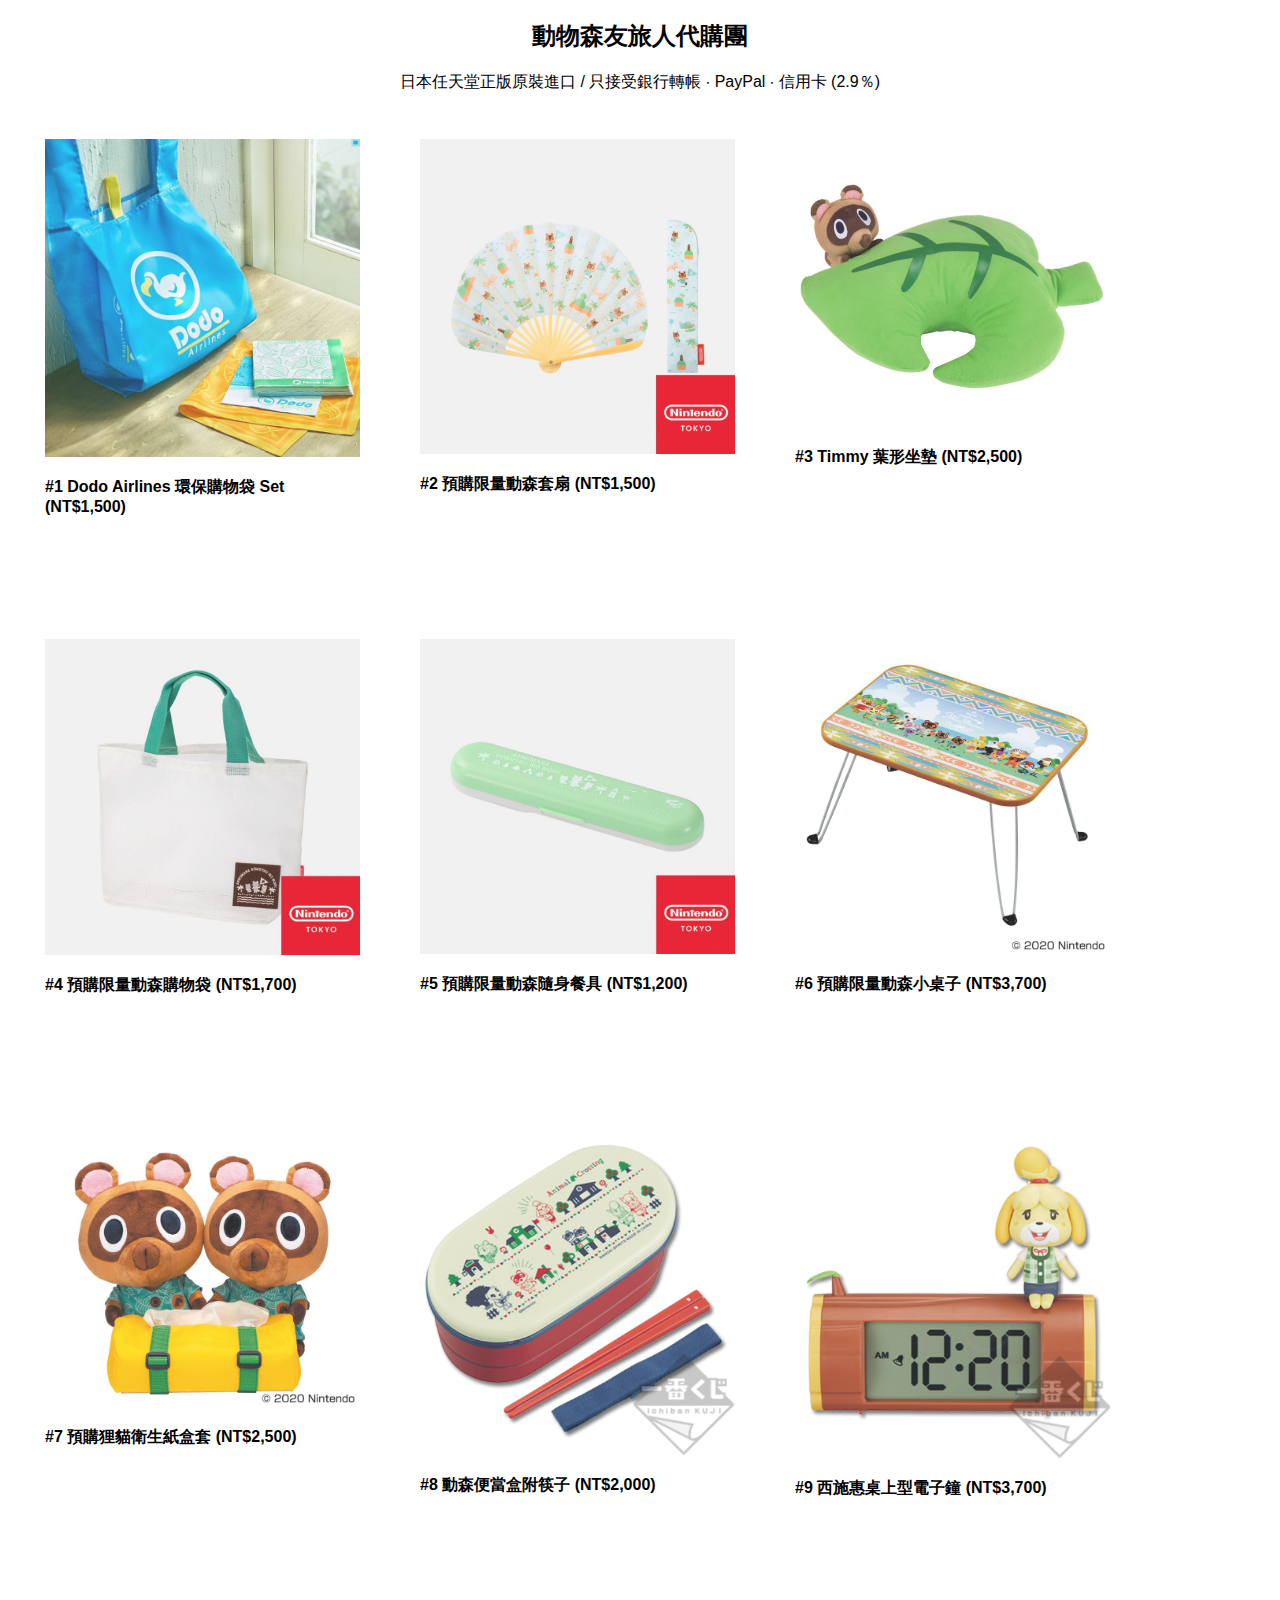
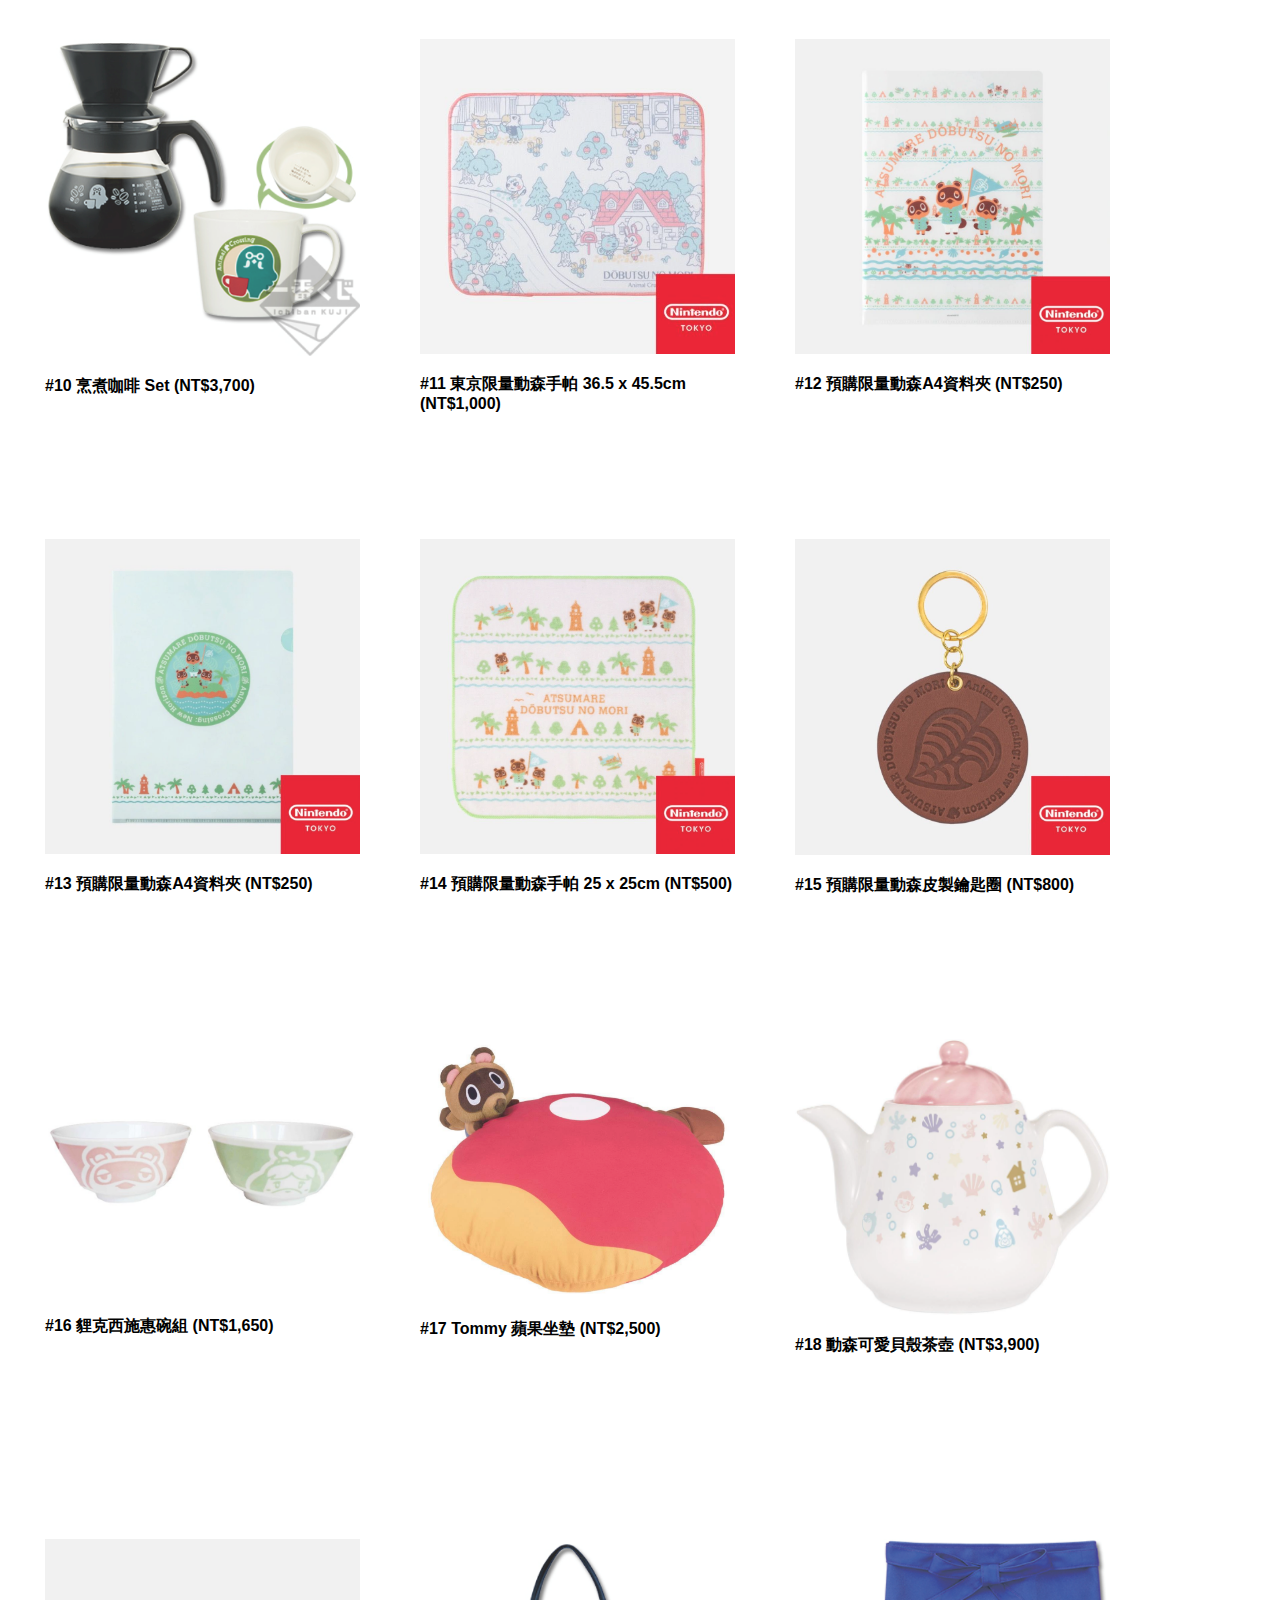
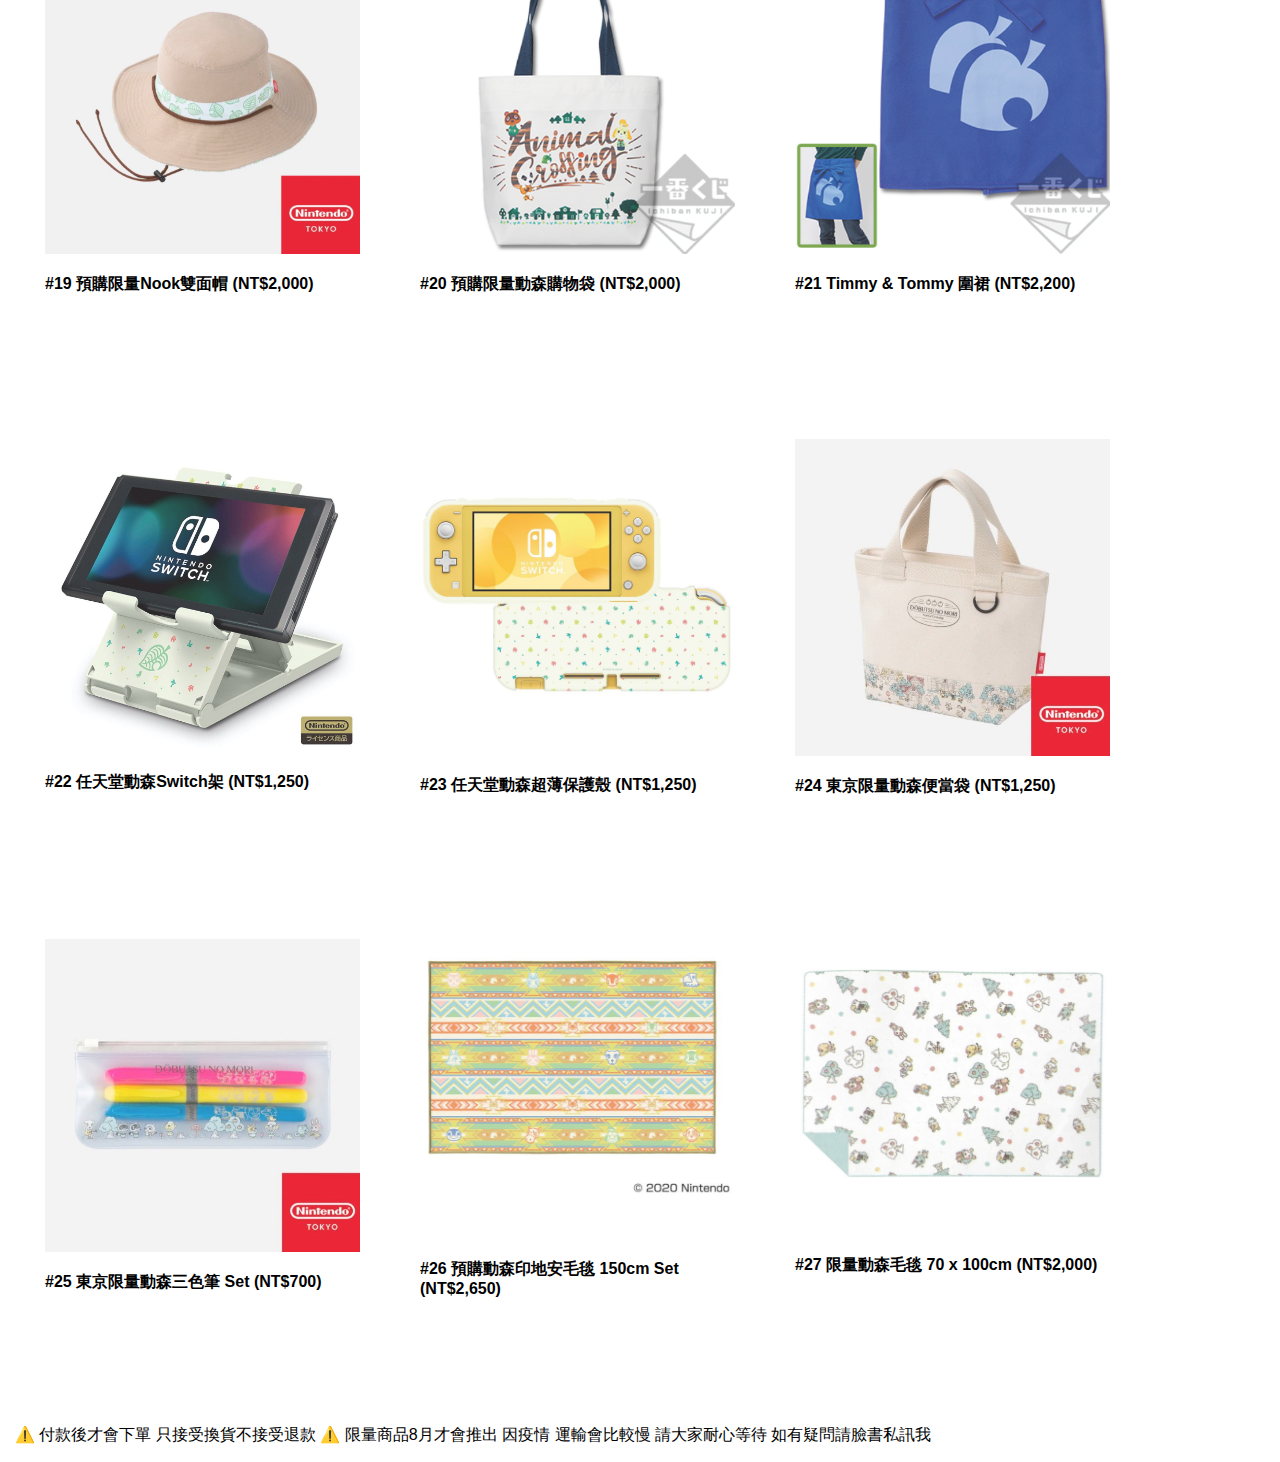
==== index.html @ b7cb6b4a "new updated" ====
<!DOCTYPE html>
<html>
  <head>
    <meta name="viewport" content="width=device-width, initial-scale=1" />
    <style>
      * {
        box-sizing: border-box;
      }

      body {
        margin: 15px;
        font-family: Arial;
      }

      /* The grid: Four equal columns that floats next to each other */
      .column {
        float: left;
        width: 30%;
        height: 500px;
        padding: 30px;
      }

      /* Style the images inside the grid */
      .column img {
        opacity: 0.85;
        cursor: pointer;
      }

      .column img:hover {
        opacity: 1;
      }

      /* Clear floats after the columns */
      .row:after {
        content: "";
        display: table;
        clear: both;
      }

      /* The expanding image container */
      .container {
        position: relative;
        display: none;
      }

      /* Expanding image text */
      #imgtext {
        position: absolute;
        bottom: 15px;
        left: 15px;
        color: black;
        font-size: 20px;
      }

      /* Closable button inside the expanded image */
      .closebtn {
        position: absolute;
        top: 10px;
        right: 15px;
        color: black;
        font-size: 35px;
        cursor: pointer;
      }
    </style>

    <style>
      a:link {
        color: black;
        background-color: transparent;
        text-decoration: none;
      }

      a:visited {
        color: black;
        background-color: transparent;
        text-decoration: none;
      }

      a:hover {
        color: blue;
        background-color: transparent;
        text-decoration: underline;
      }

      @media only screen and (max-width: 400px) {
        .column {
          width: 100%;
          padding: 10px;
        }
      }
    </style>
  </head>
  <body>
    <div style="text-align:center">
      <a href="https://www.facebook.com/groups/3059273590806738"
        ><h2>動物森友旅人代購團</h2></a
      >
      <p>日本任天堂正版原裝進口 / 只接受銀行轉帳 ∙ PayPal ∙ 信用卡 (2.9％)</p>
    </div>

    <!-- The four columns -->
    <div class="row">
      <div class="column">
        <img
          src="./images/1-1.jpg"
          alt="tote bag"
          style="width:100%"
          onclick="myFunction(this);"
        />
        <a href="1.html"
          ><p><b>#1 Dodo Airlines 環保購物袋 Set (NT$1,500)</b></p></a
        >
      </div>
      <div class="column">
        <img
          src="./images/2.jpg"
          alt="fan"
          style="width:100%"
          onclick="myFunction(this);"
        />
        <p><b>#2 預購限量動森套扇 (NT$1,500)</b></p>
      </div>

      <div class="column">
        <img
          src="./images/3.jpg"
          alt="cushion"
          style="width:100%"
          onclick="myFunction(this);"
        />
        <p><b>#3 Timmy 葉形坐墊 (NT$2,500)</b></p>
      </div>

      <div class="column">
        <img
          src="./images/4.jpg"
          alt="tote bag"
          style="width:100%"
          onclick="myFunction(this);"
        />
        <p><b>#4 預購限量動森購物袋 (NT$1,700)</b></p>
      </div>
      <div class="column">
        <img
          src="./images/5-1.jpg"
          alt="Spoon and Fork Set"
          style="width:100%"
          onclick="myFunction(this);"
        />
        <a href="2.html">
          <p><b>#5 預購限量動森隨身餐具 (NT$1,200)</b></p></a
        >
      </div>
      <div class="column">
        <img
          src="./images/6.jpg"
          alt="table"
          style="width:100%"
          onclick="myFunction(this);"
        />
        <p><b>#6 預購限量動森小桌子 (NT$3,700)</b></p>
      </div>
      <div class="column">
        <img
          src="./images/7.jpg"
          alt="Tissue Case"
          style="width:100%"
          onclick="myFunction(this);"
        />
        <p><b>#7 預購狸貓衛生紙盒套 (NT$2,500)</b></p>
      </div>
      <div class="column">
        <img
          src="./images/8.jpg"
          alt="bento box"
          style="width:100%"
          onclick="myFunction(this);"
        />
        <p><b>#8 動森便當盒附筷子 (NT$2,000)</b></p>
      </div>
      <div class="column">
        <img
          src="./images/9.jpg"
          alt="clock"
          style="width:100%"
          onclick="myFunction(this);"
        />
        <p><b>#9 西施惠桌上型電子鐘 (NT$3,700)</b></p>
      </div>
      <div class="column">
        <img
          src="./images/10.jpg"
          alt="coffee"
          style="width:100%"
          onclick="myFunction(this);"
        />
        <p><b>#10 烹煮咖啡 Set (NT$3,700)</b></p>
      </div>
      <div class="column">
        <img
          src="./images/11.jpg"
          alt="handkerchief"
          style="width:100%"
          onclick="myFunction(this);"
        />
        <p><b>#11 東京限量動森手帕 36.5 x 45.5cm (NT$1,000)</b></p>
      </div>
      <div class="column">
        <img
          src="./images/12.jpg"
          alt="file"
          style="width:100%"
          onclick="myFunction(this);"
        />
        <p><b>#12 預購限量動森A4資料夾 (NT$250)</b></p>
      </div>
      <div class="column">
        <img
          src="./images/13.jpg"
          alt="file"
          style="width:100%"
          onclick="myFunction(this);"
        />
        <p><b>#13 預購限量動森A4資料夾 (NT$250)</b></p>
      </div>
      <div class="column">
        <img
          src="./images/14.jpg"
          alt="handkerchief"
          style="width:100%"
          onclick="myFunction(this);"
        />
        <p><b>#14 預購限量動森手帕 25 x 25cm (NT$500)</b></p>
      </div>
      <div class="column">
        <img
          src="./images/15.jpg"
          alt="keychain"
          style="width:100%"
          onclick="myFunction(this);"
        />
        <p><b>#15 預購限量動森皮製鑰匙圈 (NT$800)</b></p>
      </div>

      <div class="column">
        <img
          src="./images/16.jpg"
          alt="bowls"
          style="width:100%"
          onclick="myFunction(this);"
        />
        <p><b>#16 貍克西施惠碗組 (NT$1,650)</b></p>
      </div>
      <div class="column">
        <img
          src="./images/17.jpg"
          alt="cushion"
          style="width:100%"
          onclick="myFunction(this);"
        />
        <p><b>#17 Tommy 蘋果坐墊 (NT$2,500)</b></p>
      </div>
      <div class="column">
        <img
          src="./images/18.jpg"
          alt="teapot"
          style="width:100%"
          onclick="myFunction(this);"
        />
        <p><b>#18 動森可愛貝殼茶壺 (NT$3,900)</b></p>
      </div>
      <div class="column">
        <img
          src="./images/19-1.jpg"
          alt="hat"
          style="width:100%"
          onclick="myFunction(this);"
        />
        <a href="3.html"
          ><p><b>#19 預購限量Nook雙面帽 (NT$2,000)</b></p></a
        >
      </div>
      <div class="column">
        <img
          src="./images/20.jpg"
          alt="tote bag"
          style="width:100%"
          onclick="myFunction(this);"
        />
        <p><b>#20 預購限量動森購物袋 (NT$2,000)</b></p>
      </div>
      <div class="column">
        <img
          src="./images/21.jpg"
          alt="Apron"
          style="width:100%"
          onclick="myFunction(this);"
        />
        <p><b>#21 Timmy & Tommy 圍裙 (NT$2,200)</b></p>
      </div>
      <div class="column">
        <img
          src="./images/22.jpg"
          alt="Switch Stand"
          style="width:100%"
          onclick="myFunction(this);"
        />
        <p><b>#22 任天堂動森Switch架 (NT$1,250)</b></p>
      </div>
      <div class="column">
        <img
          src="./images/23.jpg"
          alt="Switch Stand"
          style="width:100%"
          onclick="myFunction(this);"
        />
        <p><b>#23 任天堂動森超薄保護殼 (NT$1,250)</b></p>
      </div>
      <div class="column">
        <img
          src="./images/24.jpg"
          alt="tote bag"
          style="width:100%"
          onclick="myFunction(this);"
        />
        <p><b>#24 東京限量動森便當袋 (NT$1,250)</b></p>
      </div>
      <div class="column">
        <img
          src="./images/25.jpg"
          alt="marker"
          style="width:100%"
          onclick="myFunction(this);"
        />
        <p><b>#25 東京限量動森三色筆 Set (NT$700)</b></p>
      </div>
      <div class="column">
        <img
          src="./images/26.jpg"
          alt="blanket"
          style="width:100%"
          onclick="myFunction(this);"
        />
        <p><b>#26 預購動森印地安毛毯 150cm Set (NT$2,650)</b></p>
      </div>
      <div class="column">
        <img
          src="./images/27.jpg"
          alt="blanket"
          style="width:100%"
          onclick="myFunction(this);"
        />
        <p><b>#27 限量動森毛毯 70 x 100cm (NT$2,000)</b></p>
      </div>
    </div>
    <p>
      ⚠️ 付款後才會下單 只接受換貨不接受退款 ⚠️ 限量商品8月才會推出 因疫情
      運輸會比較慢 請大家耐心等待 如有疑問請臉書私訊我
    </p>

    <div class="container">
      <span onclick="this.parentElement.style.display='none'" class="closebtn"
        >&times;</span
      >
      <img id="expandedImg" style="width:100%" />
      <div id="imgtext"></div>
    </div>

    <script>
      function myFunction(imgs) {
        var expandImg = document.getElementById("expandedImg");
        var imgText = document.getElementById("imgtext");
        expandImg.src = imgs.src;
        imgText.innerHTML = imgs.alt;
        expandImg.parentElement.style.display = "block";
      }
    </script>
  </body>
</html>
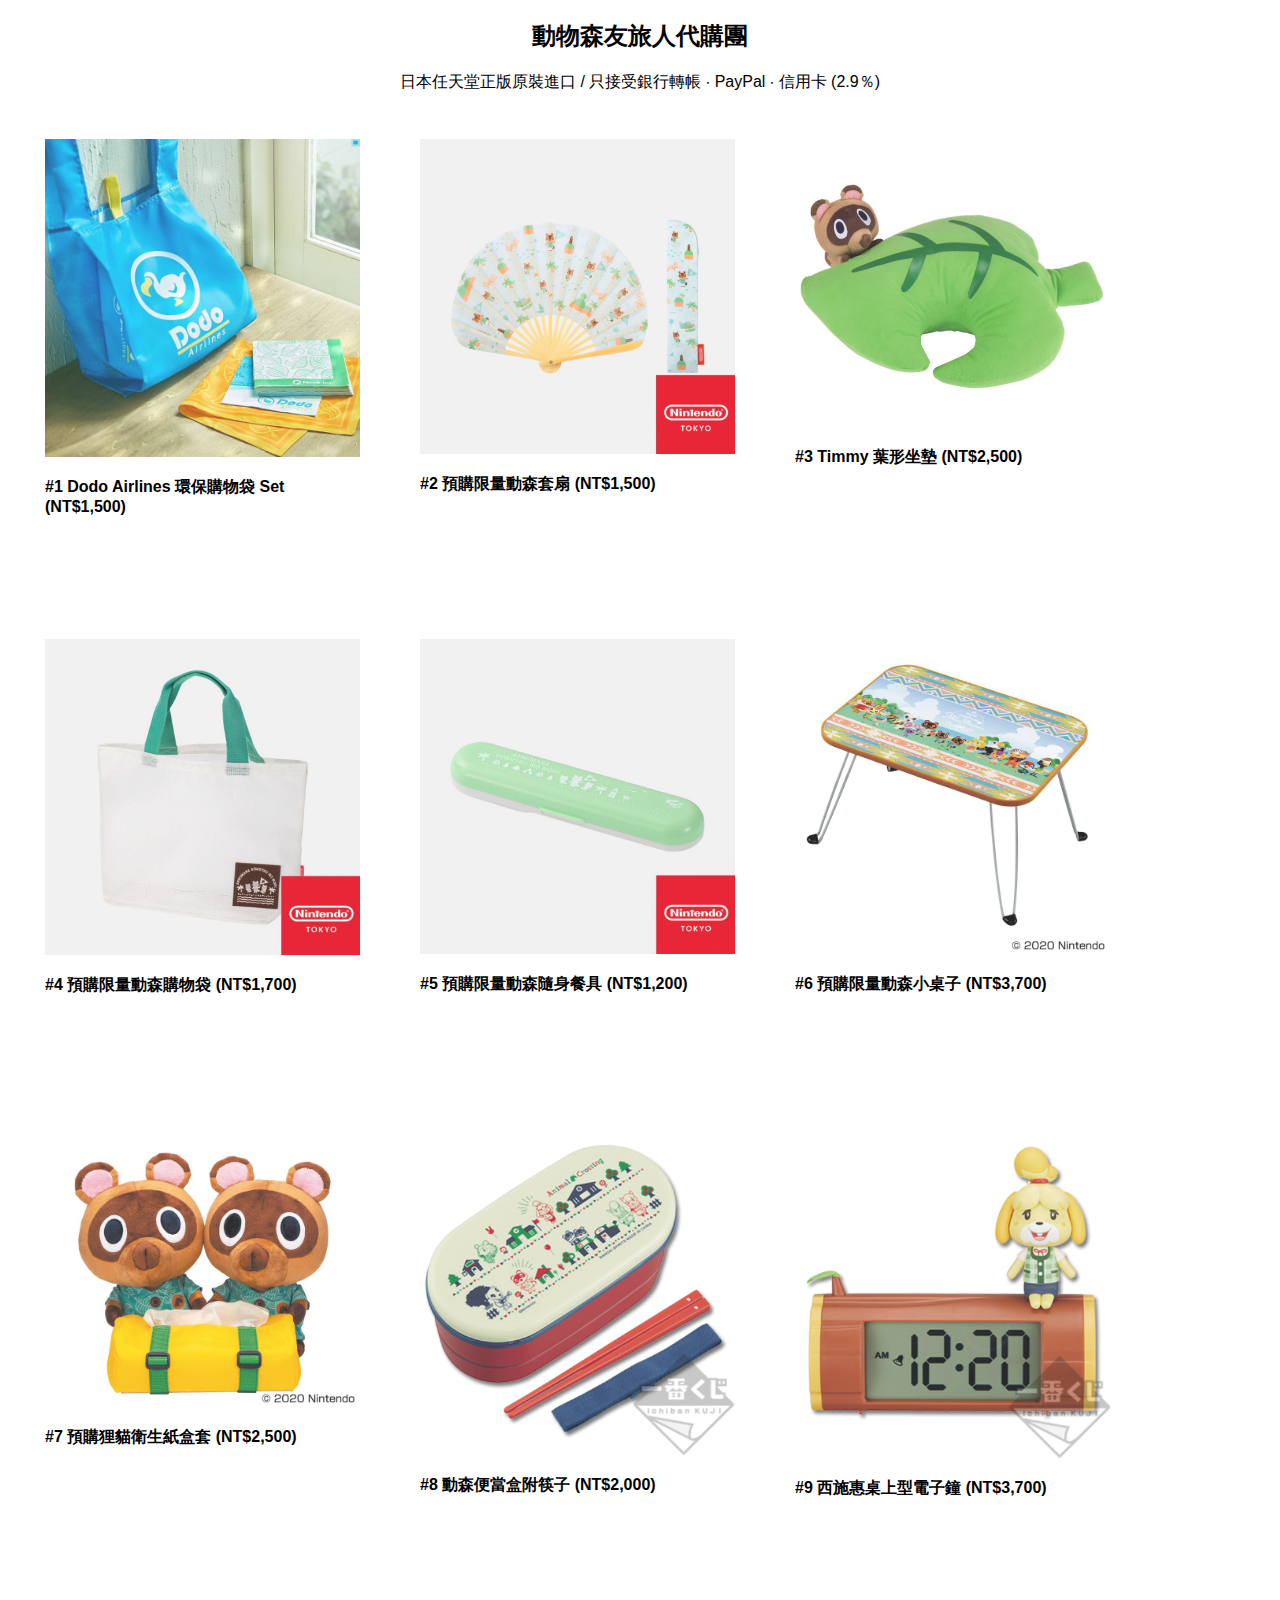
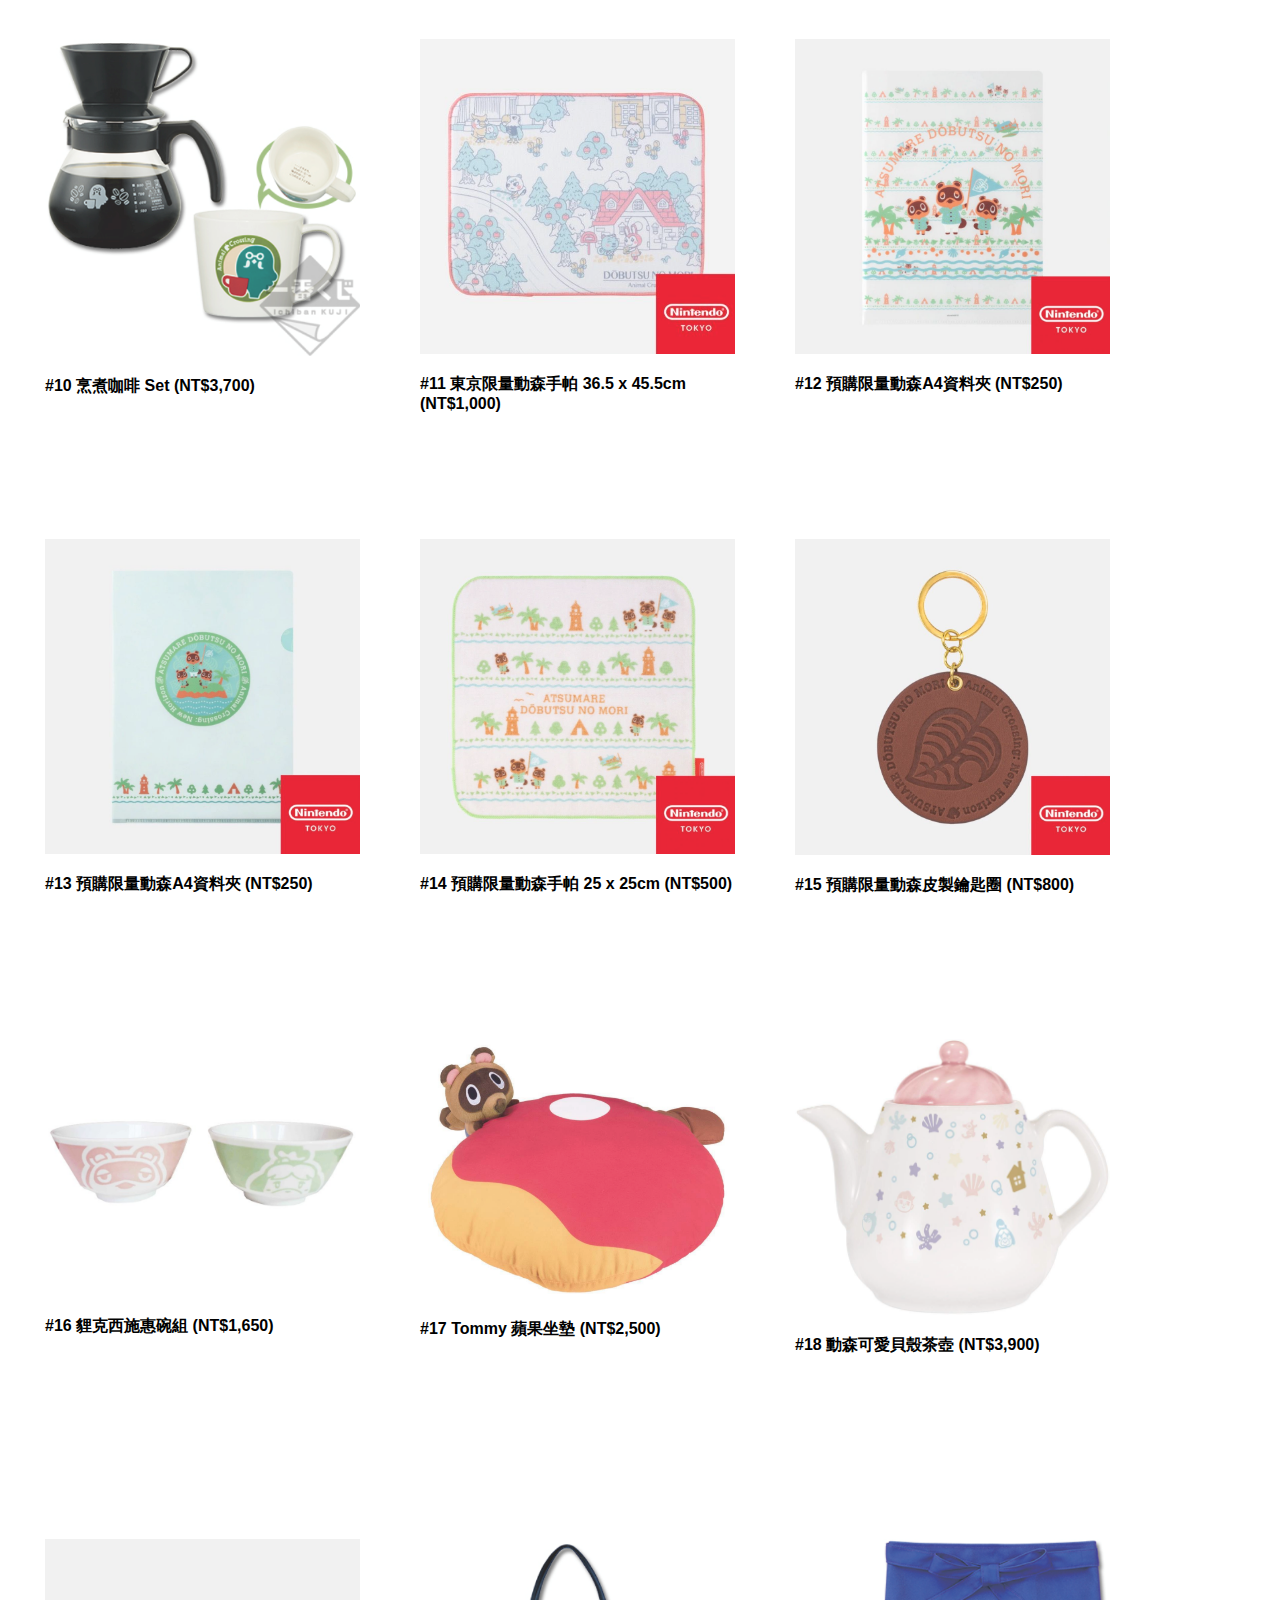
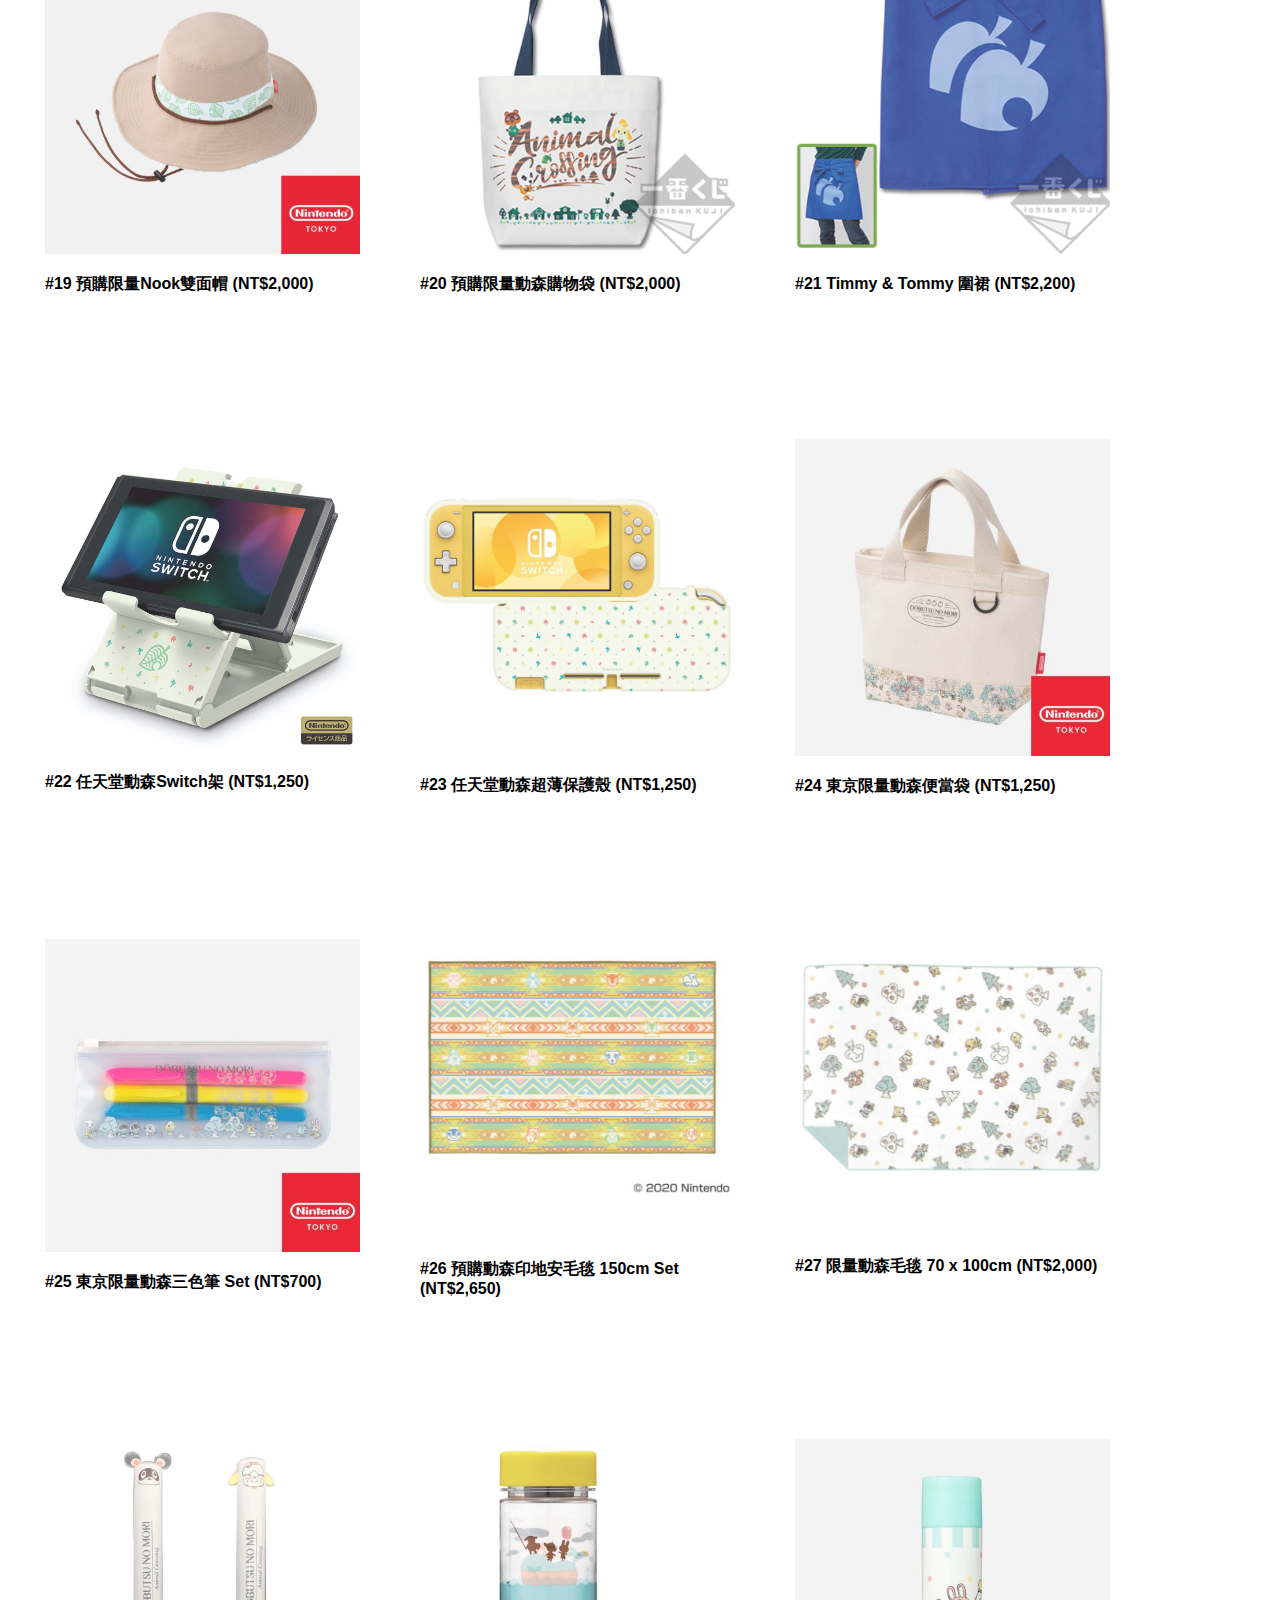
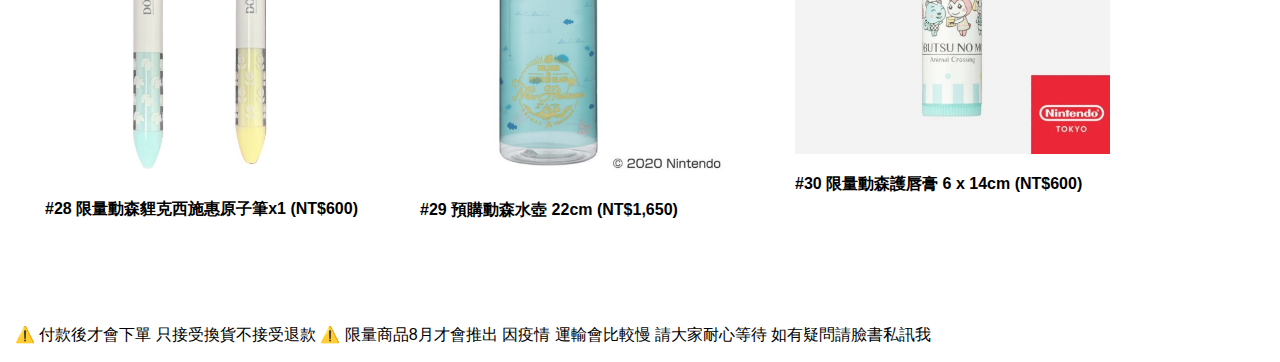
==== commit 432c03ce: "new updated" ====
--- a/index.html
+++ b/index.html
@@ -352,6 +352,33 @@
         />
         <p><b>#27 限量動森毛毯 70 x 100cm (NT$2,000)</b></p>
       </div>
+      <div class="column">
+        <img
+          src="./images/28.jpg"
+          alt="pen"
+          style="width:100%"
+          onclick="myFunction(this);"
+        />
+        <p><b>#28 限量動森貍克西施惠原子筆x1 (NT$600)</b></p>
+      </div>
+      <div class="column">
+        <img
+          src="./images/29.jpg"
+          alt="bottle"
+          style="width:100%"
+          onclick="myFunction(this);"
+        />
+        <p><b>#29 預購動森水壺 22cm (NT$1,650)</b></p>
+      </div>
+      <div class="column">
+        <img
+          src="./images/30.jpg"
+          alt="lip balm"
+          style="width:100%"
+          onclick="myFunction(this);"
+        />
+        <p><b>#30 限量動森護唇膏 6 x 14cm (NT$600)</b></p>
+      </div>
     </div>
     <p>
       ⚠️ 付款後才會下單 只接受換貨不接受退款 ⚠️ 限量商品8月才會推出 因疫情
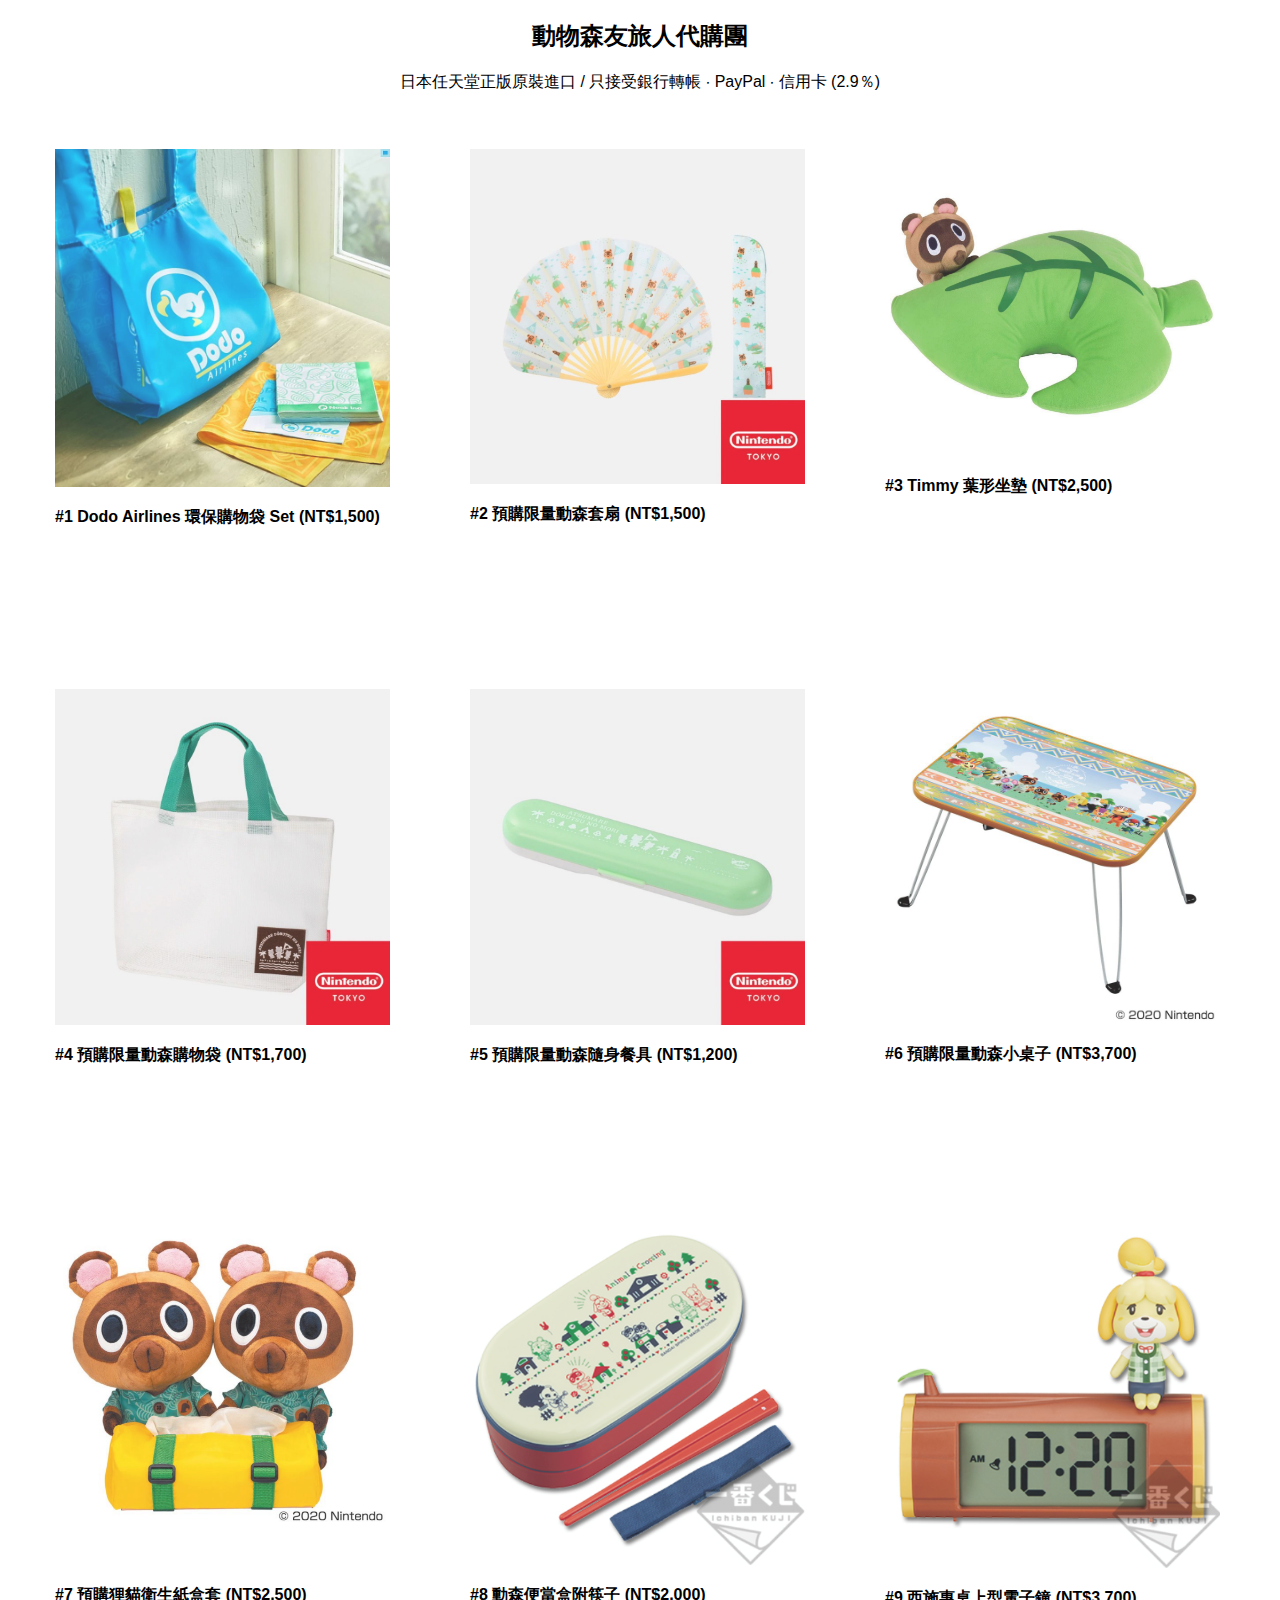
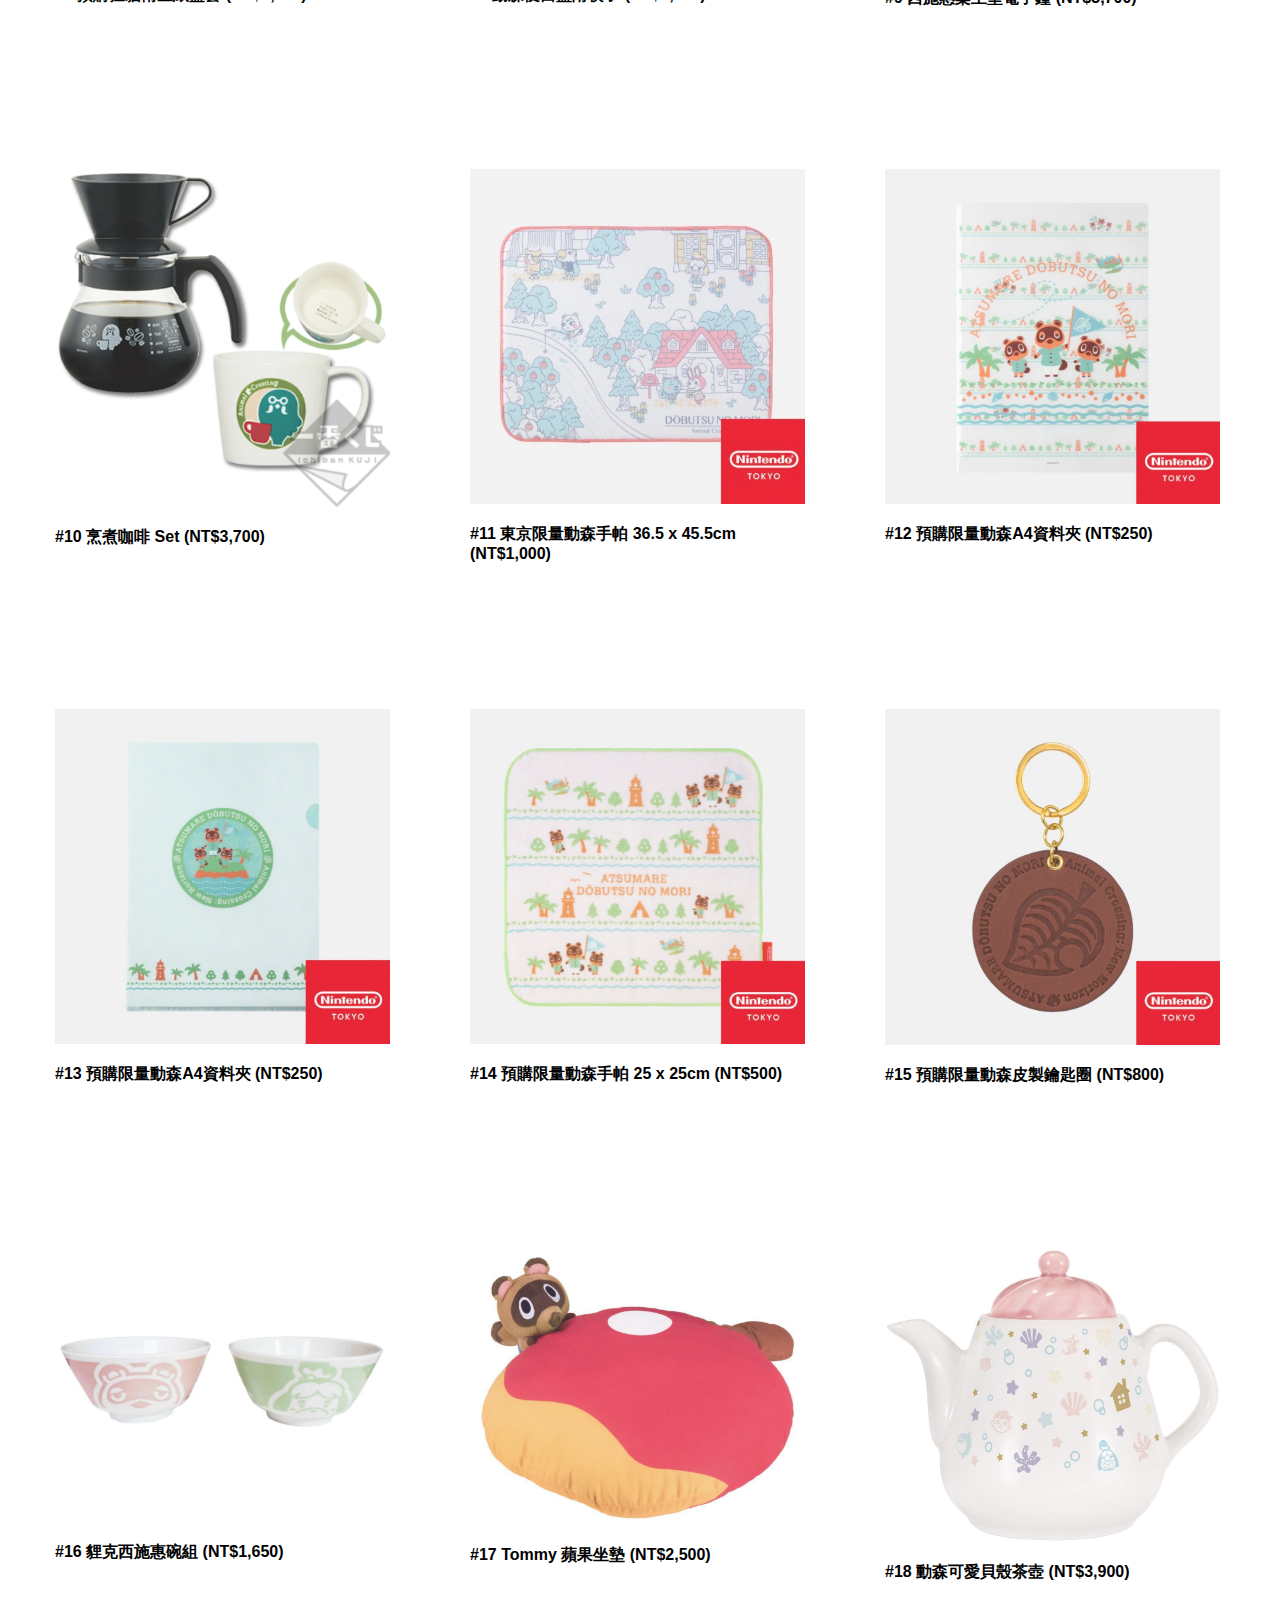
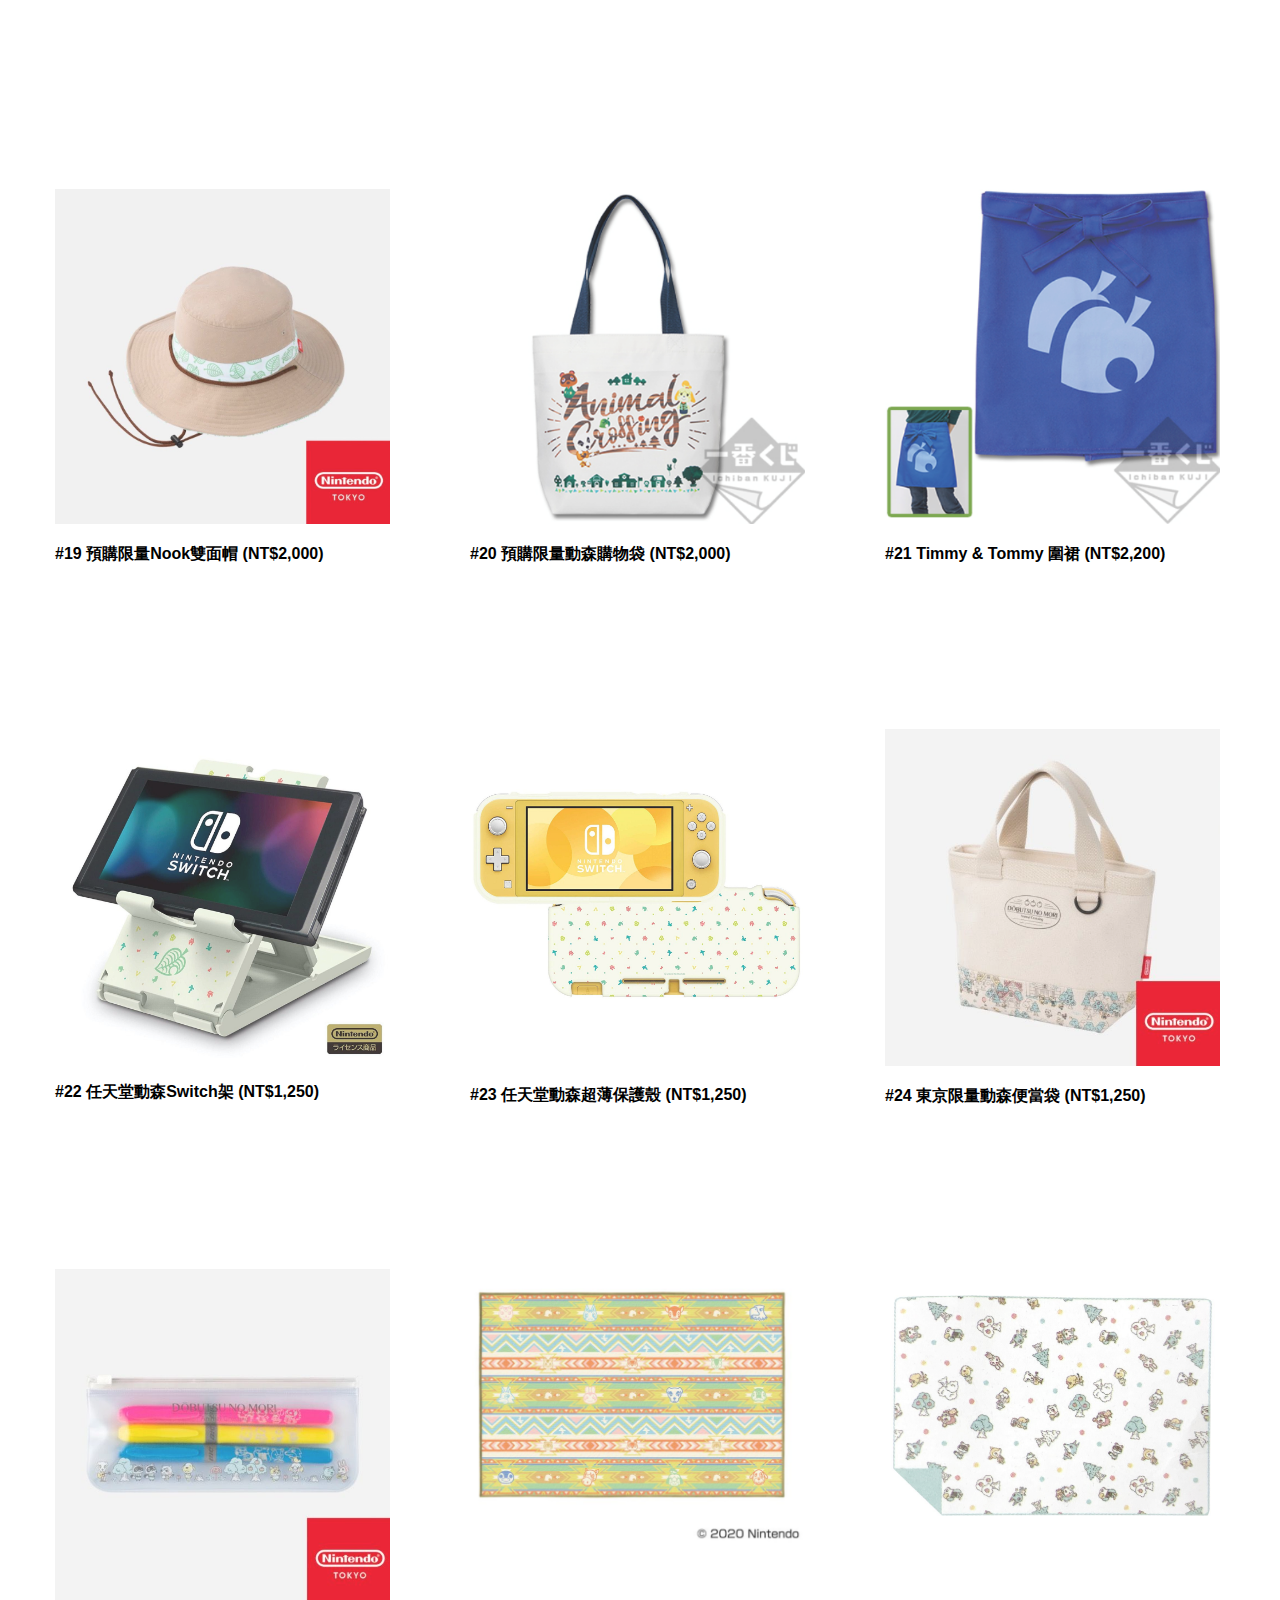
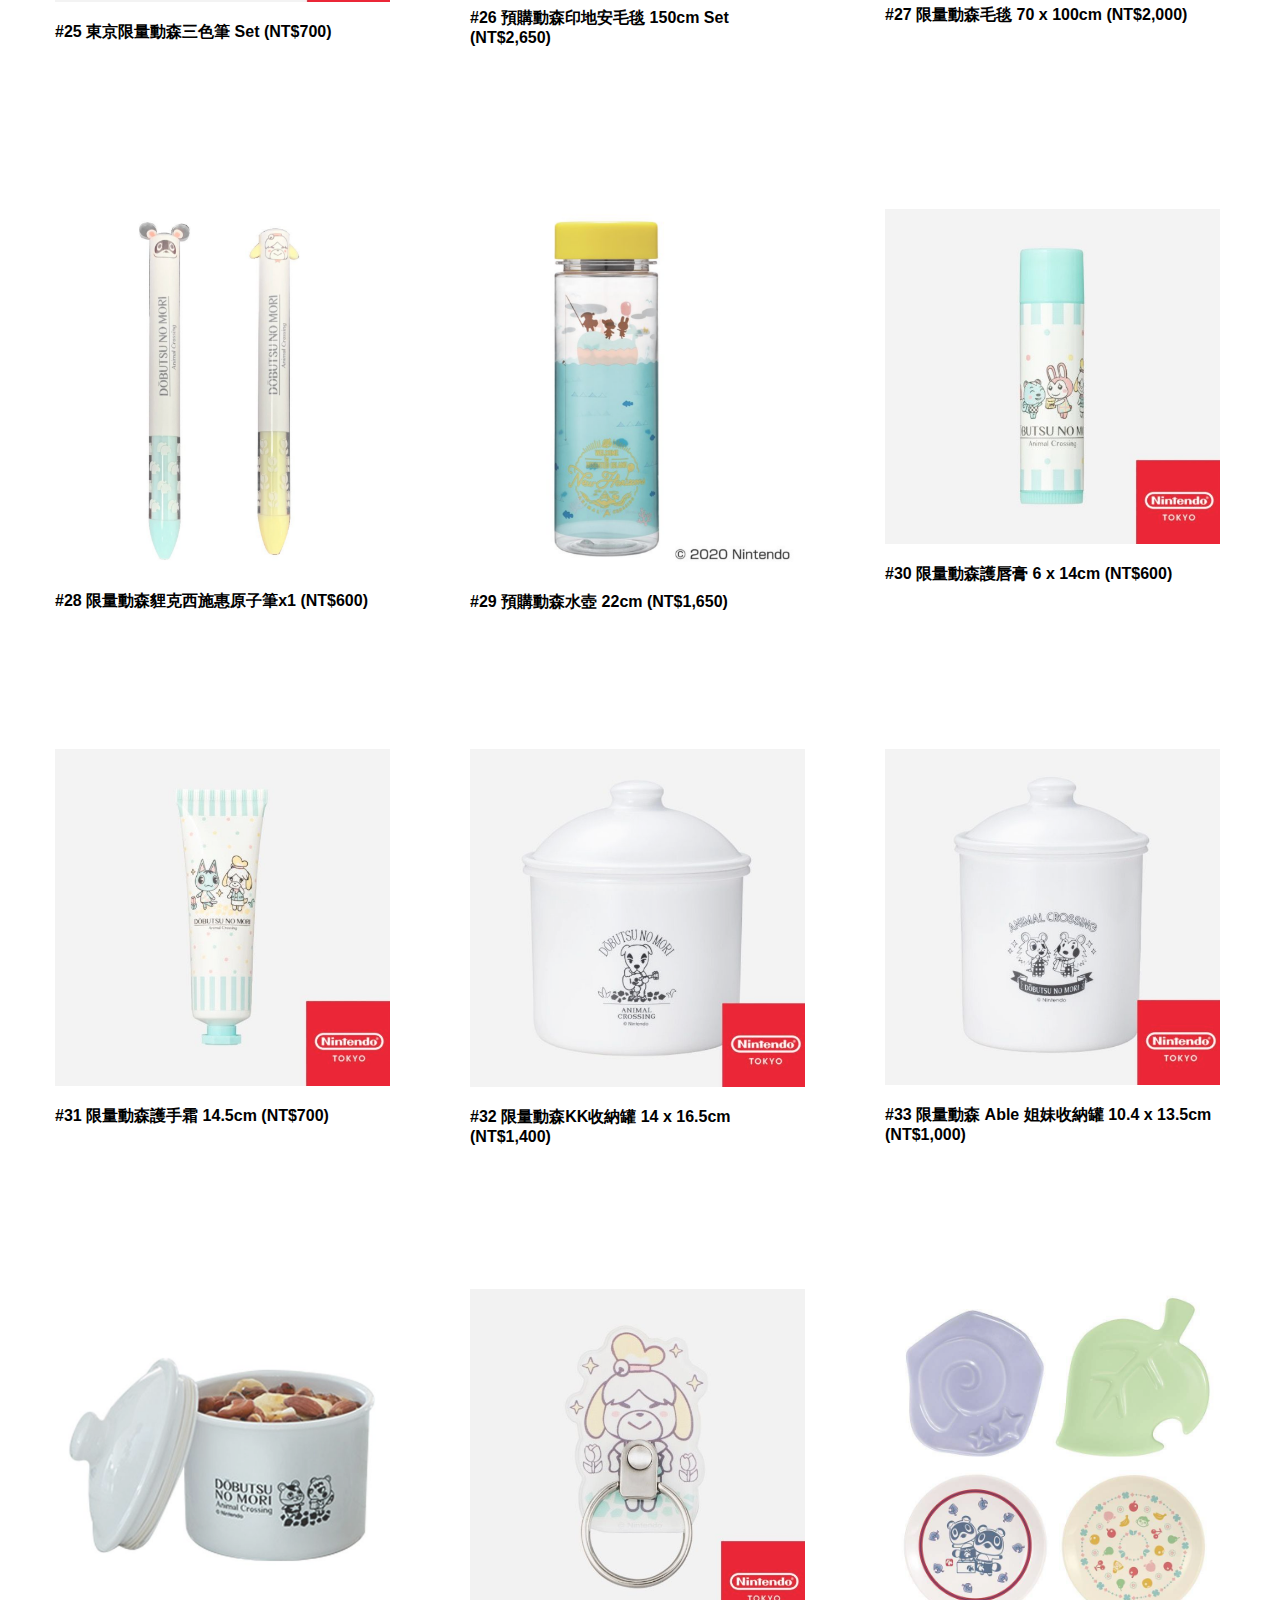
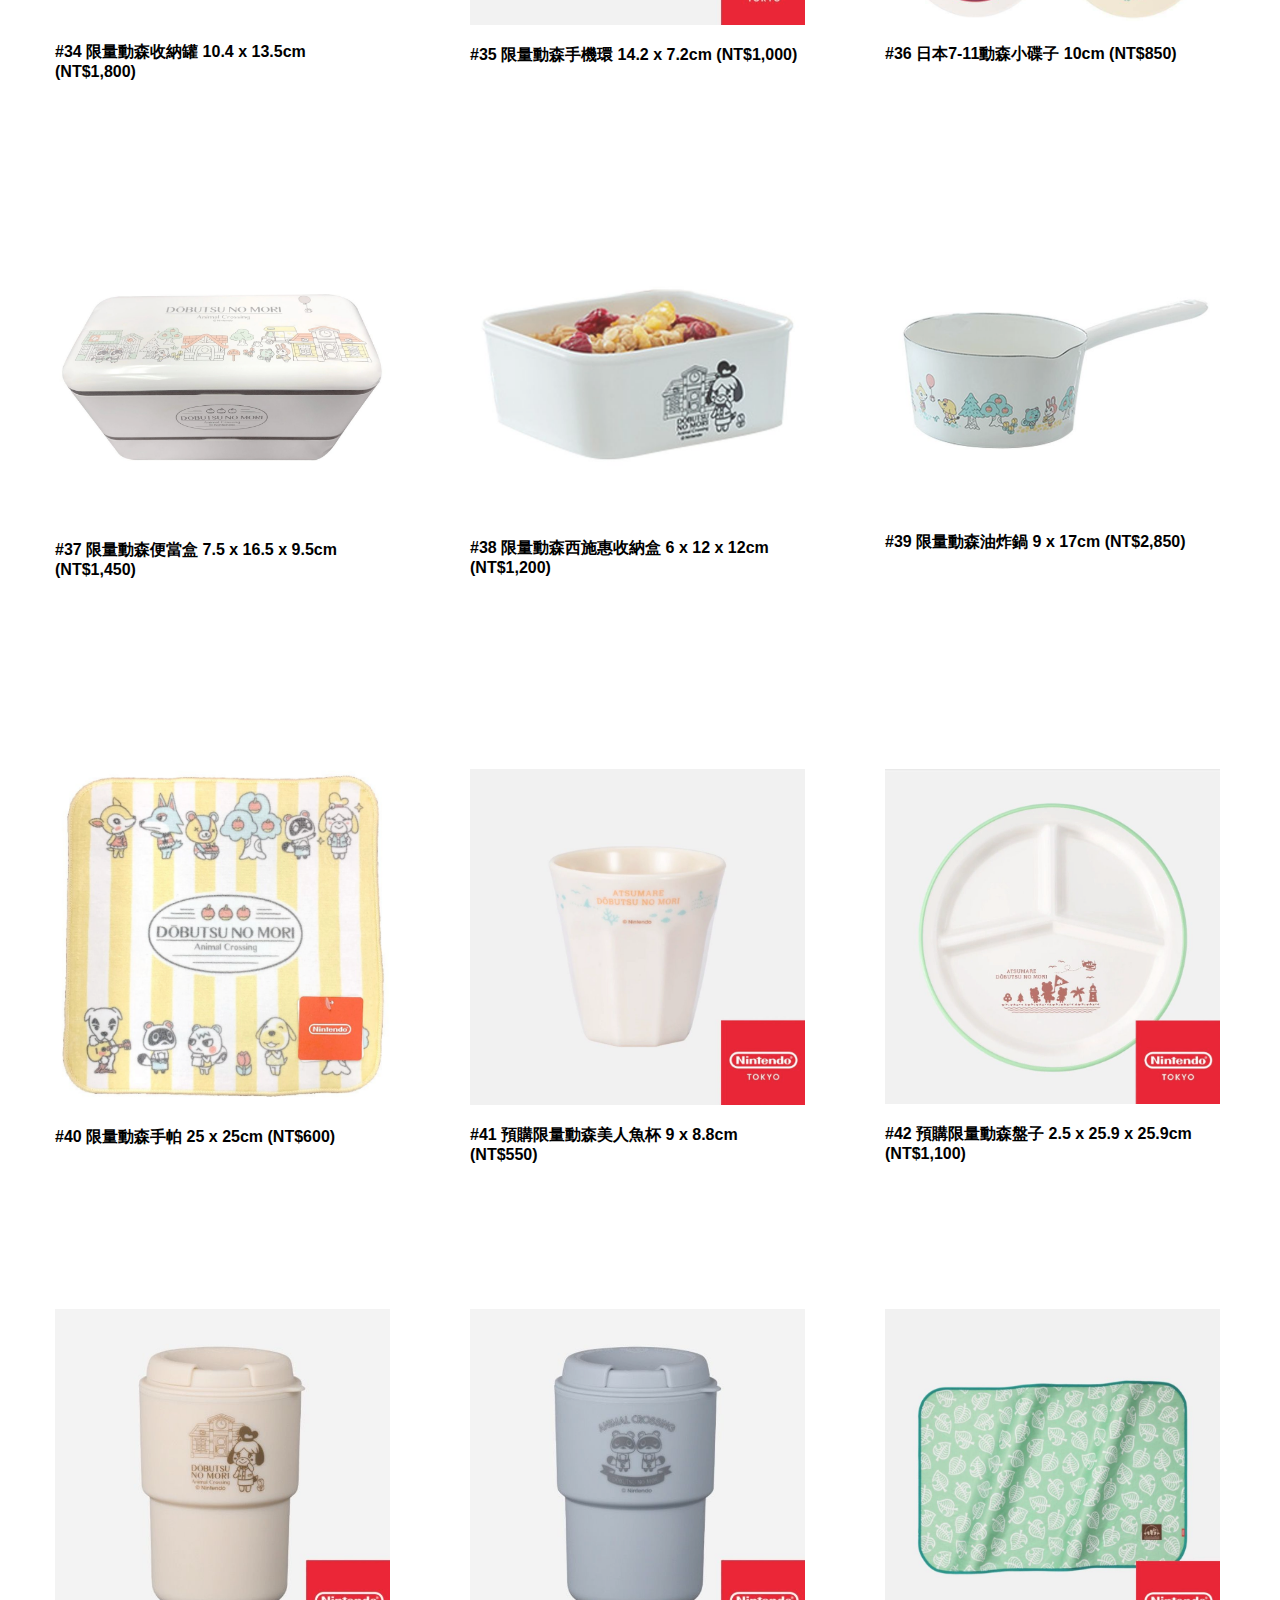
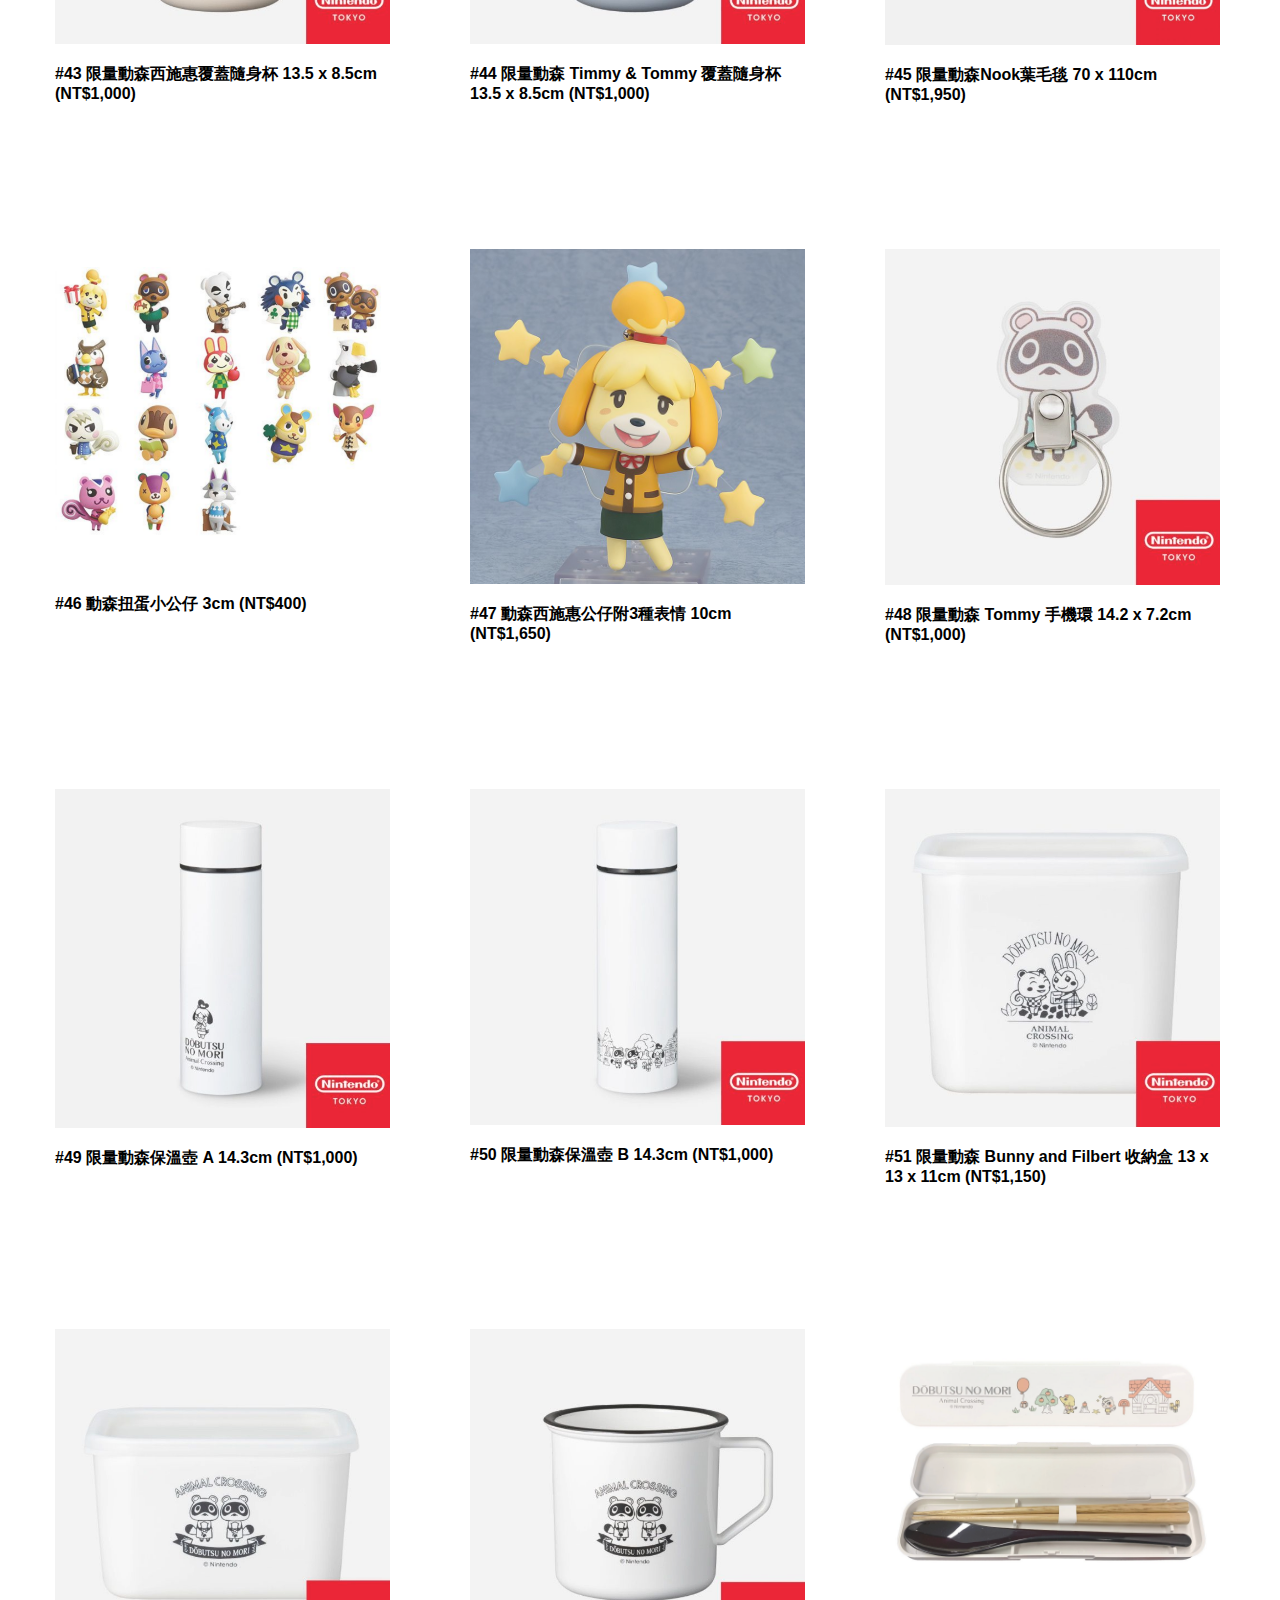
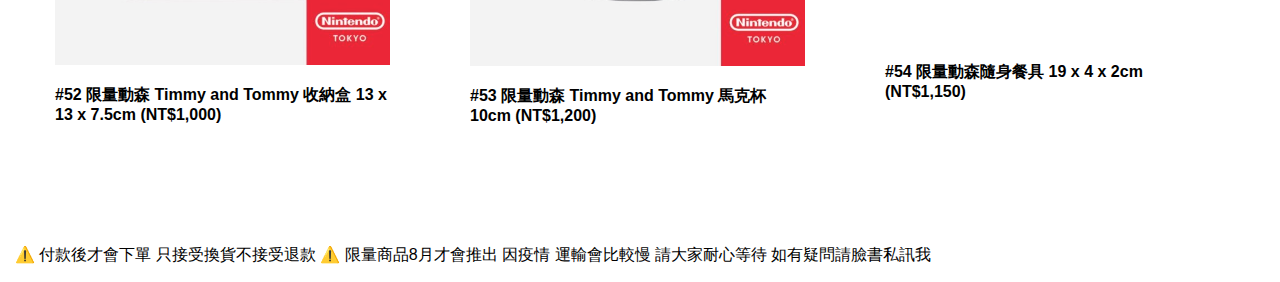
==== commit 7de0c263: "new updated" ====
--- a/index.html
+++ b/index.html
@@ -17,7 +17,8 @@
         float: left;
         width: 30%;
         height: 500px;
-        padding: 30px;
+        padding: 20px;
+        margin: 20px;
       }
 
       /* Style the images inside the grid */
@@ -379,6 +380,242 @@
         />
         <p><b>#30 限量動森護唇膏 6 x 14cm (NT$600)</b></p>
       </div>
+      <div class="column">
+        <img
+          src="./images/31.jpg"
+          alt="hand cream"
+          style="width:100%"
+          onclick="myFunction(this);"
+        />
+        <p><b>#31 限量動森護手霜 14.5cm (NT$700)</b></p>
+      </div>
+      <div class="column">
+        <img
+          src="./images/32.jpg"
+          alt="jar"
+          style="width:100%"
+          onclick="myFunction(this);"
+        />
+        <p><b>#32 限量動森KK收納罐 14 x 16.5cm (NT$1,400)</b></p>
+      </div>
+      <div class="column">
+        <img
+          src="./images/33.jpg"
+          alt="jar"
+          style="width:100%"
+          onclick="myFunction(this);"
+        />
+        <p><b>#33 限量動森 Able 姐妹收納罐 10.4 x 13.5cm (NT$1,000)</b></p>
+      </div>
+      <div class="column">
+        <img
+          src="./images/34.jpg"
+          alt="jar"
+          style="width:100%"
+          onclick="myFunction(this);"
+        />
+        <p><b>#34 限量動森收納罐 10.4 x 13.5cm (NT$1,800)</b></p>
+      </div>
+      <div class="column">
+        <img
+          src="./images/35.jpg"
+          alt="ring"
+          style="width:100%"
+          onclick="myFunction(this);"
+        />
+        <p><b>#35 限量動森手機環 14.2 x 7.2cm (NT$1,000)</b></p>
+      </div>
+      <div class="column">
+        <img
+          src="./images/36.jpg"
+          alt="plates"
+          style="width:100%"
+          onclick="myFunction(this);"
+        />
+        <p><b>#36 日本7-11動森小碟子 10cm (NT$850)</b></p>
+      </div>
+      <div class="column">
+        <img
+          src="./images/37.jpg"
+          alt="bento box"
+          style="width:100%"
+          onclick="myFunction(this);"
+        />
+        <p><b>#37 限量動森便當盒 7.5 x 16.5 x 9.5cm (NT$1,450)</b></p>
+      </div>
+      <div class="column">
+        <img
+          src="./images/38.jpg"
+          alt="bento box"
+          style="width:100%"
+          onclick="myFunction(this);"
+        />
+        <p><b>#38 限量動森西施惠收納盒 6 x 12 x 12cm (NT$1,200)</b></p>
+      </div>
+      <div class="column">
+        <img
+          src="./images/39.jpg"
+          alt="frypan"
+          style="width:100%"
+          onclick="myFunction(this);"
+        />
+        <p><b>#39 限量動森油炸鍋 9 x 17cm (NT$2,850)</b></p>
+      </div>
+      <div class="column">
+        <img
+          src="./images/40.jpg"
+          alt="handkerchief"
+          style="width:100%"
+          onclick="myFunction(this);"
+        />
+        <p><b>#40 限量動森手帕 25 x 25cm (NT$600)</b></p>
+      </div>
+      <div class="column">
+        <img
+          src="./images/41.jpg"
+          alt="cup"
+          style="width:100%"
+          onclick="myFunction(this);"
+        />
+        <p><b>#41 預購限量動森美人魚杯 9 x 8.8cm (NT$550)</b></p>
+      </div>
+      <div class="column">
+        <img
+          src="./images/42.jpg"
+          alt="plate"
+          style="width:100%"
+          onclick="myFunction(this);"
+        />
+        <p><b>#42 預購限量動森盤子 2.5 x 25.9 x 25.9cm (NT$1,100)</b></p>
+      </div>
+      <div class="column">
+        <img
+          src="./images/43.jpg"
+          alt="mug"
+          style="width:100%"
+          onclick="myFunction(this);"
+        />
+        <p><b>#43 限量動森西施惠覆蓋隨身杯 13.5 x 8.5cm (NT$1,000)</b></p>
+      </div>
+      <div class="column">
+        <img
+          src="./images/44.jpg"
+          alt="mug"
+          style="width:100%"
+          onclick="myFunction(this);"
+        />
+        <p>
+          <b>#44 限量動森 Timmy & Tommy 覆蓋隨身杯 13.5 x 8.5cm (NT$1,000)</b>
+        </p>
+      </div>
+      <div class="column">
+        <img
+          src="./images/45.jpg"
+          alt="blanket"
+          style="width:100%"
+          onclick="myFunction(this);"
+        />
+        <p>
+          <b>#45 限量動森Nook葉毛毯 70 x 110cm (NT$1,950)</b>
+        </p>
+      </div>
+      <div class="column">
+        <img
+          src="./images/46.jpg"
+          alt="figurine"
+          style="width:100%"
+          onclick="myFunction(this);"
+        />
+        <p>
+          <b>#46 動森扭蛋小公仔 3cm (NT$400)</b>
+        </p>
+      </div>
+      <div class="column">
+        <img
+          src="./images/47-1.jpg"
+          alt="figurine"
+          style="width:100%"
+          onclick="myFunction(this);"
+        />
+        <a href="4.html"
+          ><p><b>#47 動森西施惠公仔附3種表情 10cm (NT$1,650)</b></p></a
+        >
+      </div>
+      <div class="column">
+        <img
+          src="./images/48.jpg"
+          alt="ring"
+          style="width:100%"
+          onclick="myFunction(this);"
+        />
+        <p><b>#48 限量動森 Tommy 手機環 14.2 x 7.2cm (NT$1,000)</b></p>
+      </div>
+      <div class="column">
+        <img
+          src="./images/49.jpg"
+          alt="mug"
+          style="width:100%"
+          onclick="myFunction(this);"
+        />
+        <p>
+          <b>#49 限量動森保溫壺 A 14.3cm (NT$1,000)</b>
+        </p>
+      </div>
+      <div class="column">
+        <img
+          src="./images/50.jpg"
+          alt="mug"
+          style="width:100%"
+          onclick="myFunction(this);"
+        />
+        <p>
+          <b>#50 限量動森保溫壺 B 14.3cm (NT$1,000)</b>
+        </p>
+      </div>
+      <div class="column">
+        <img
+          src="./images/51.jpg"
+          alt="jar"
+          style="width:100%"
+          onclick="myFunction(this);"
+        />
+        <p>
+          <b>#51 限量動森 Bunny and Filbert 收納盒 13 x 13 x 11cm (NT$1,150)</b>
+        </p>
+      </div>
+      <div class="column">
+        <img
+          src="./images/52.jpg"
+          alt="jar"
+          style="width:100%"
+          onclick="myFunction(this);"
+        />
+        <p>
+          <b>#52 限量動森 Timmy and Tommy 收納盒 13 x 13 x 7.5cm (NT$1,000)</b>
+        </p>
+      </div>
+      <div class="column">
+        <img
+          src="./images/53.jpg"
+          alt="mug"
+          style="width:100%"
+          onclick="myFunction(this);"
+        />
+        <p>
+          <b>#53 限量動森 Timmy and Tommy 馬克杯 10cm (NT$1,200)</b>
+        </p>
+      </div>
+      <div class="column">
+        <img
+          src="./images/54.jpg"
+          alt="Chopstick Set"
+          style="width:100%"
+          onclick="myFunction(this);"
+        />
+        <p>
+          <b>#54 限量動森隨身餐具 19 x 4 x 2cm (NT$1,150)</b>
+        </p>
+      </div>
     </div>
     <p>
       ⚠️ 付款後才會下單 只接受換貨不接受退款 ⚠️ 限量商品8月才會推出 因疫情
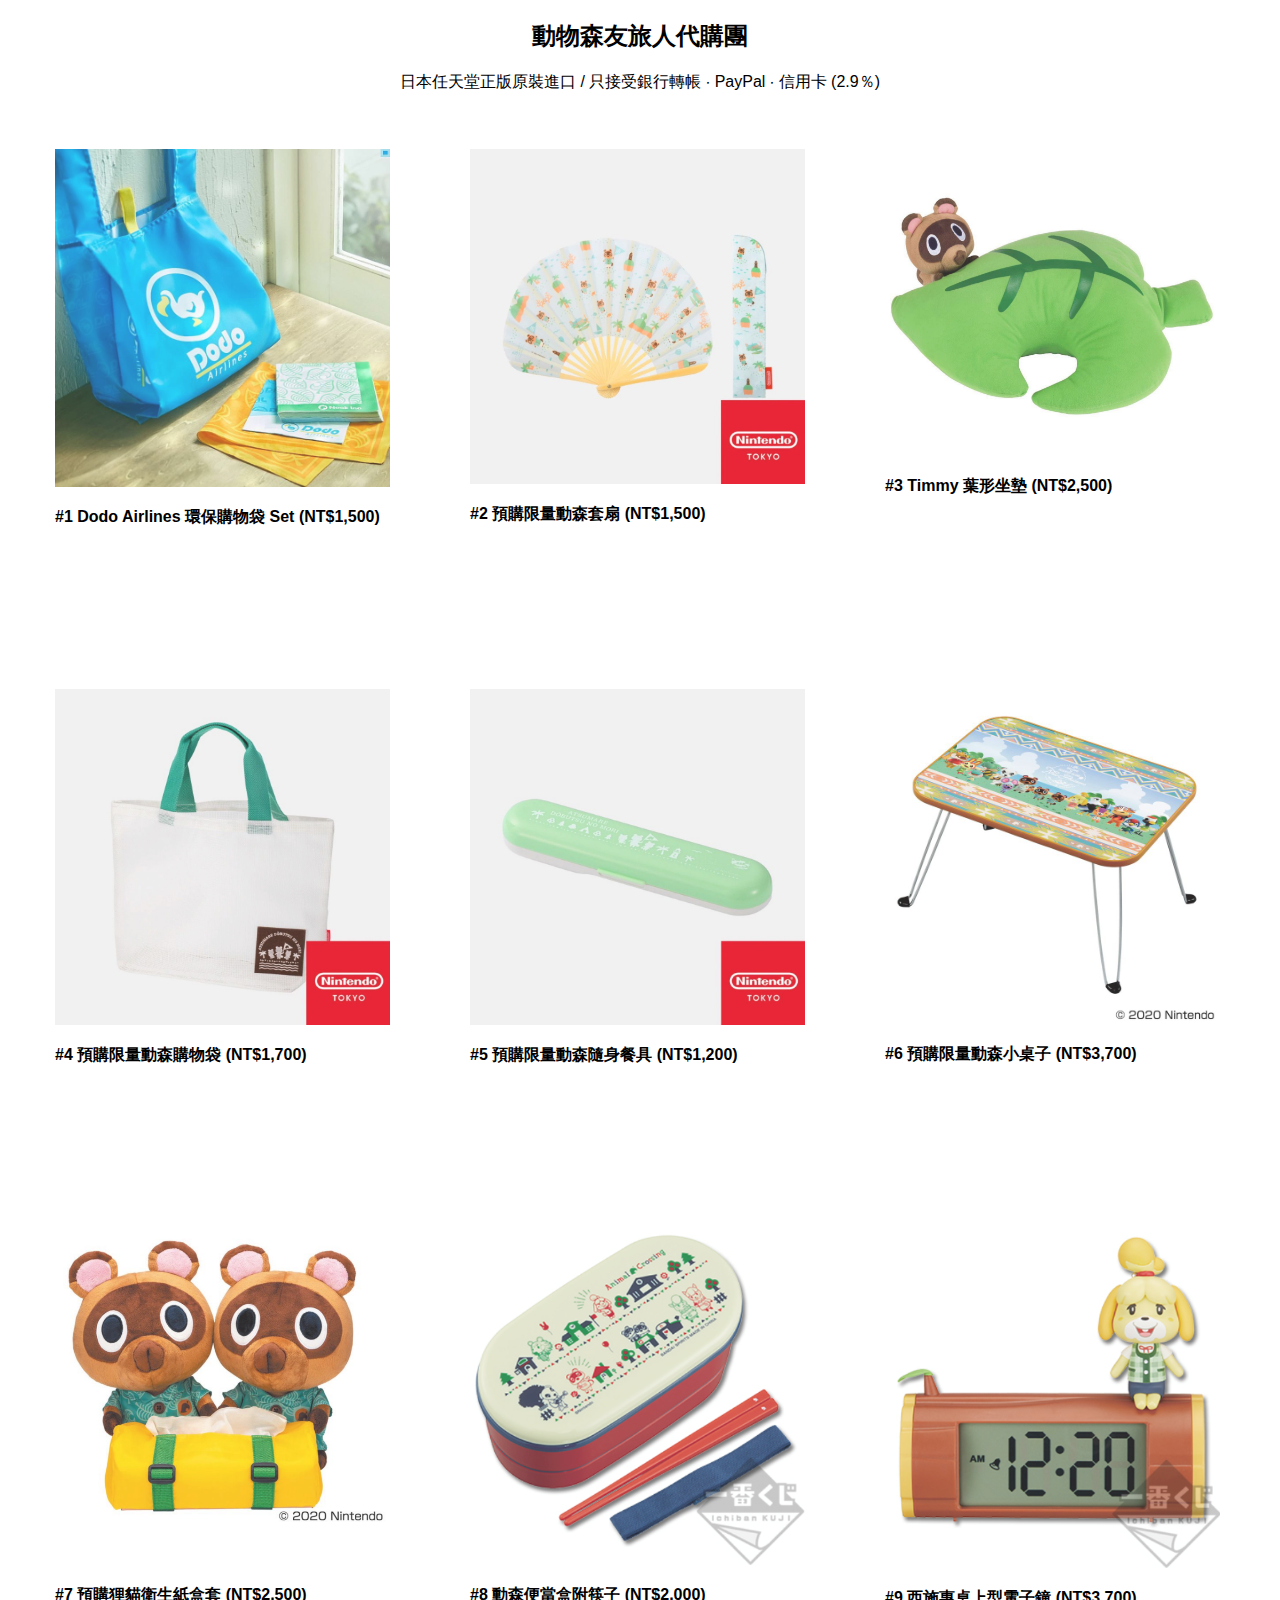
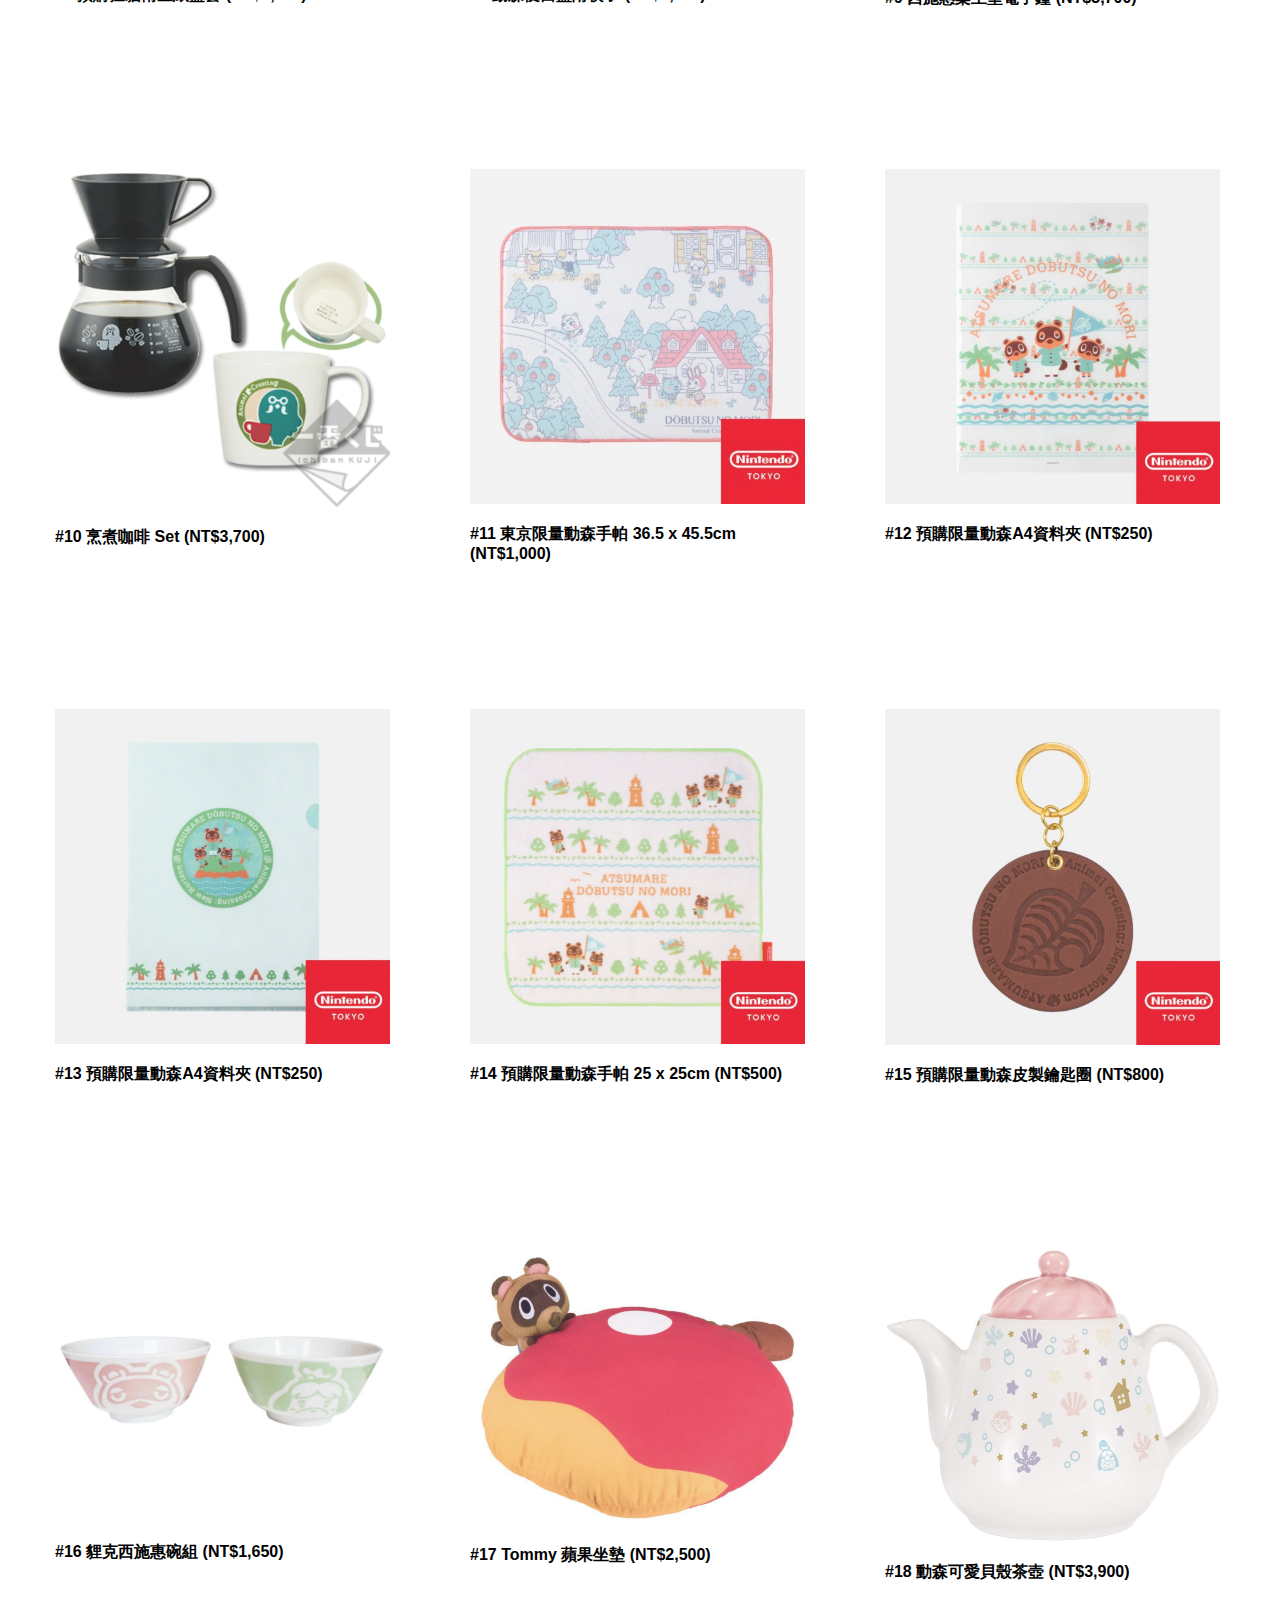
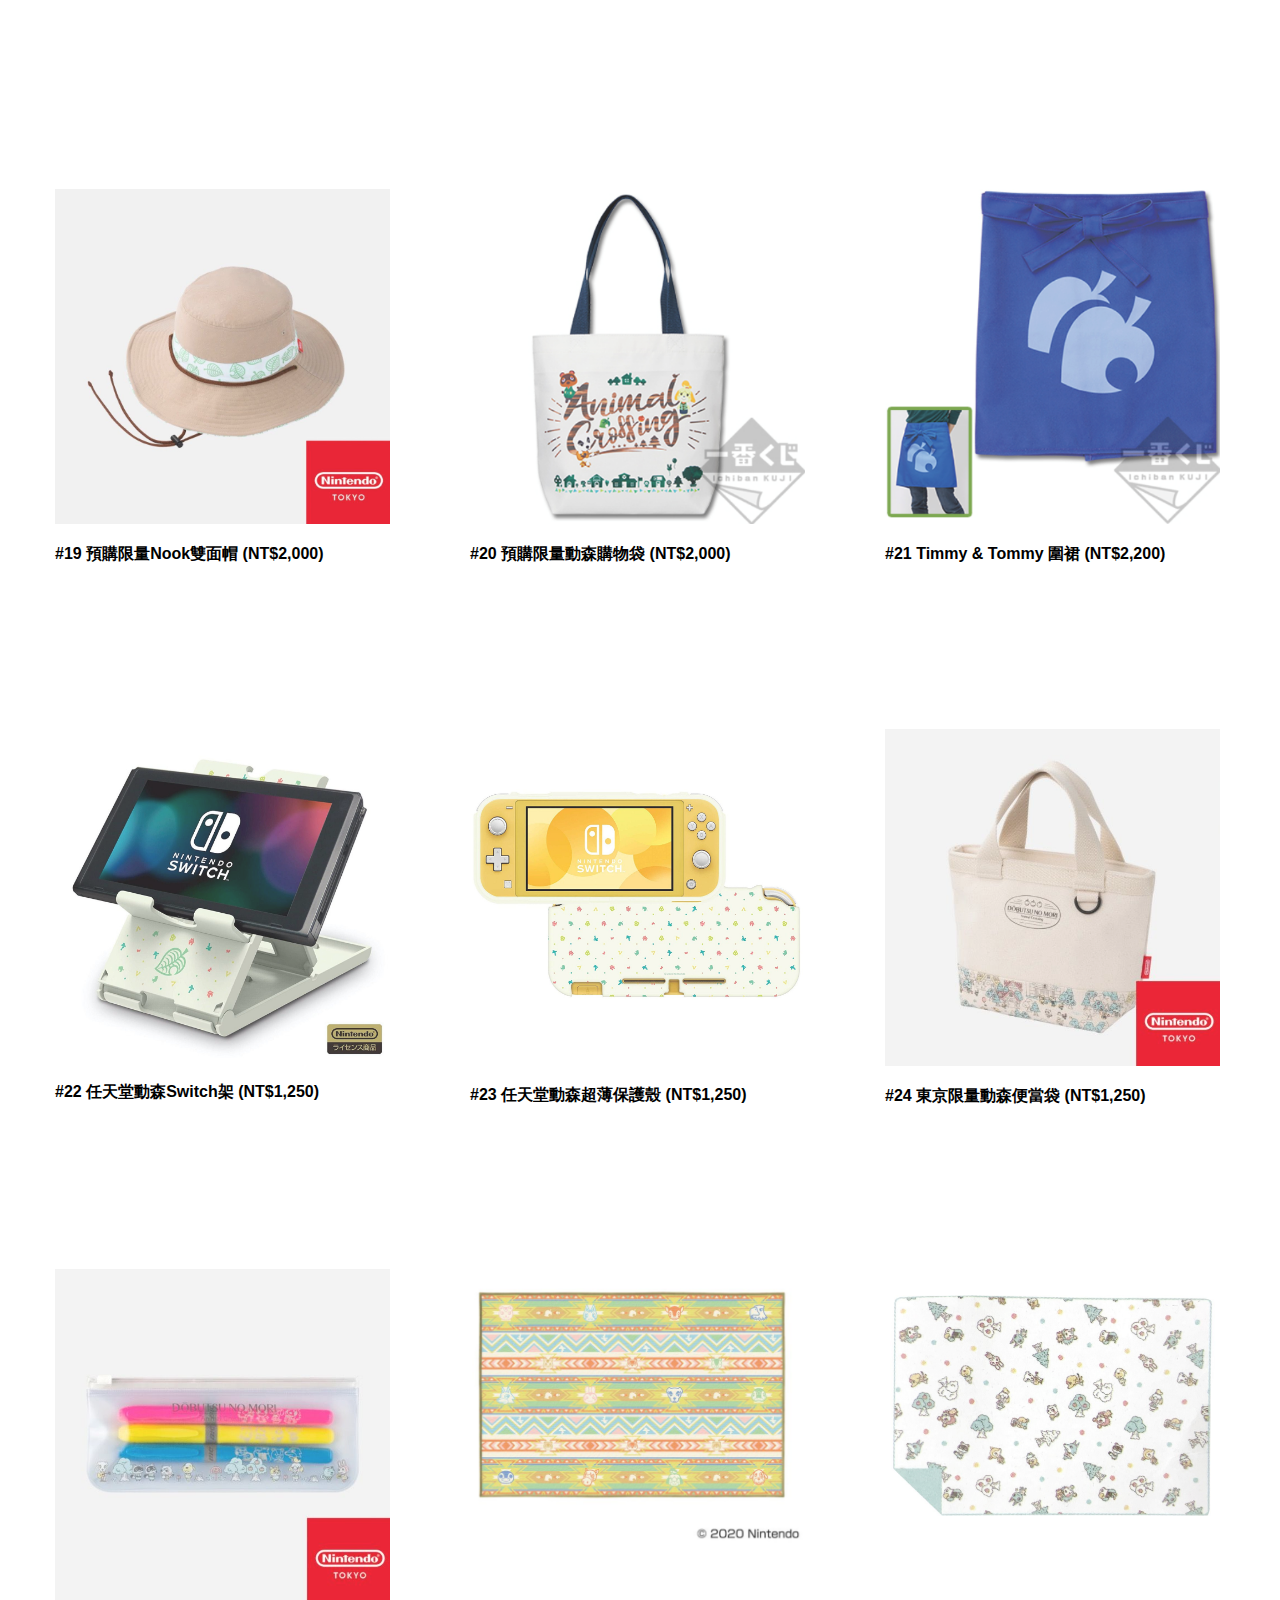
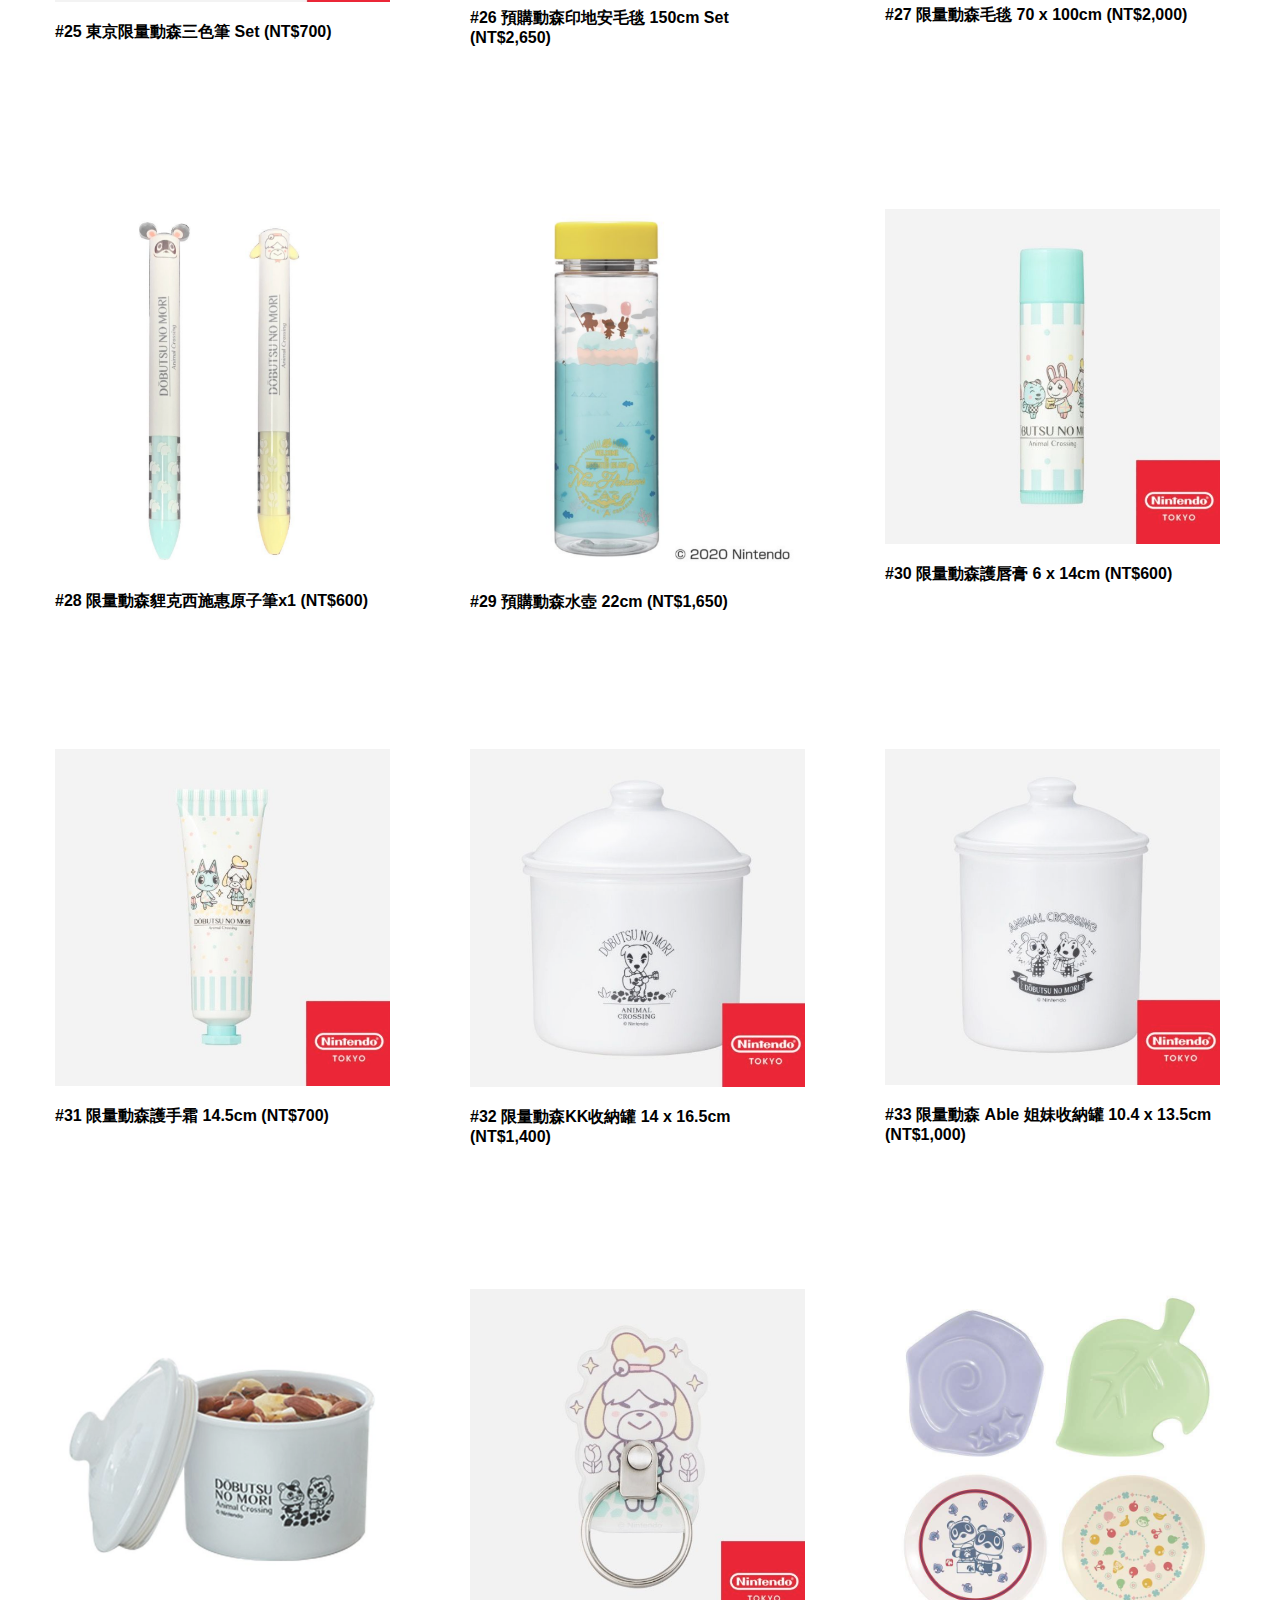
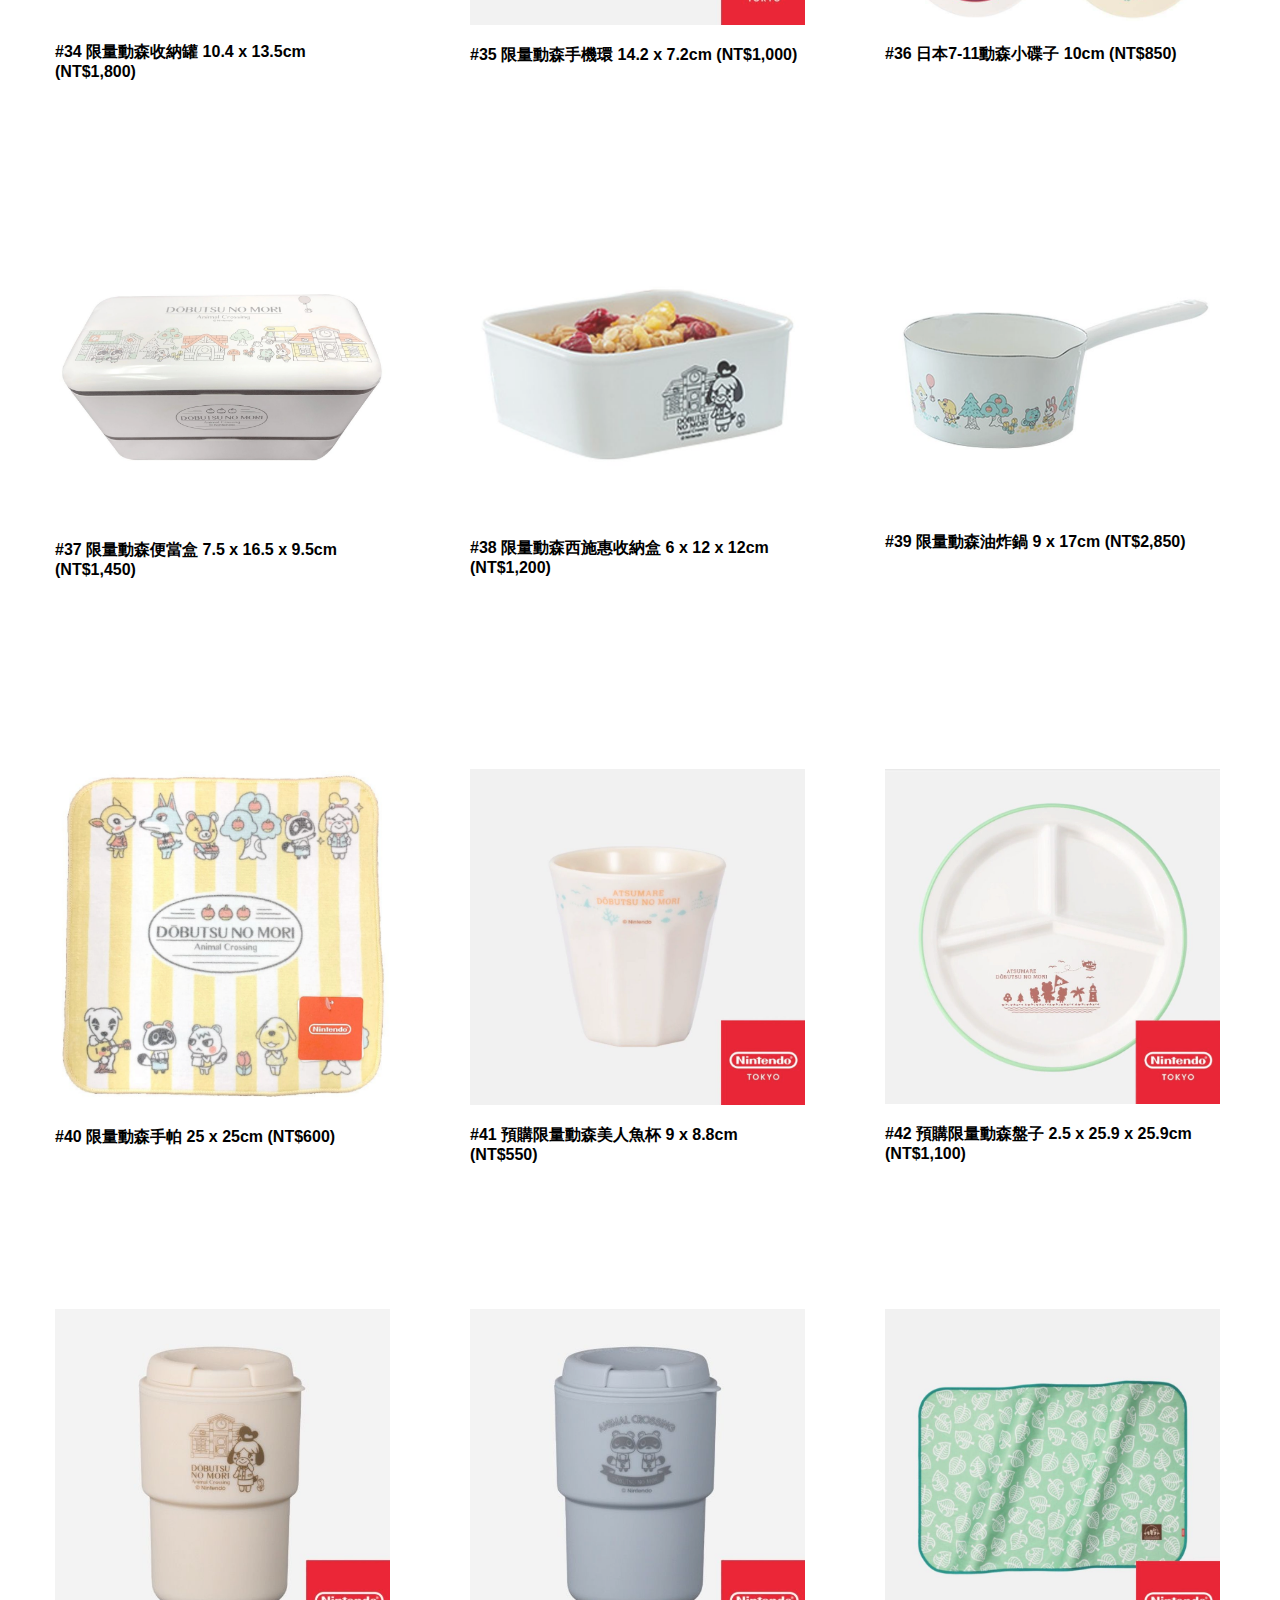
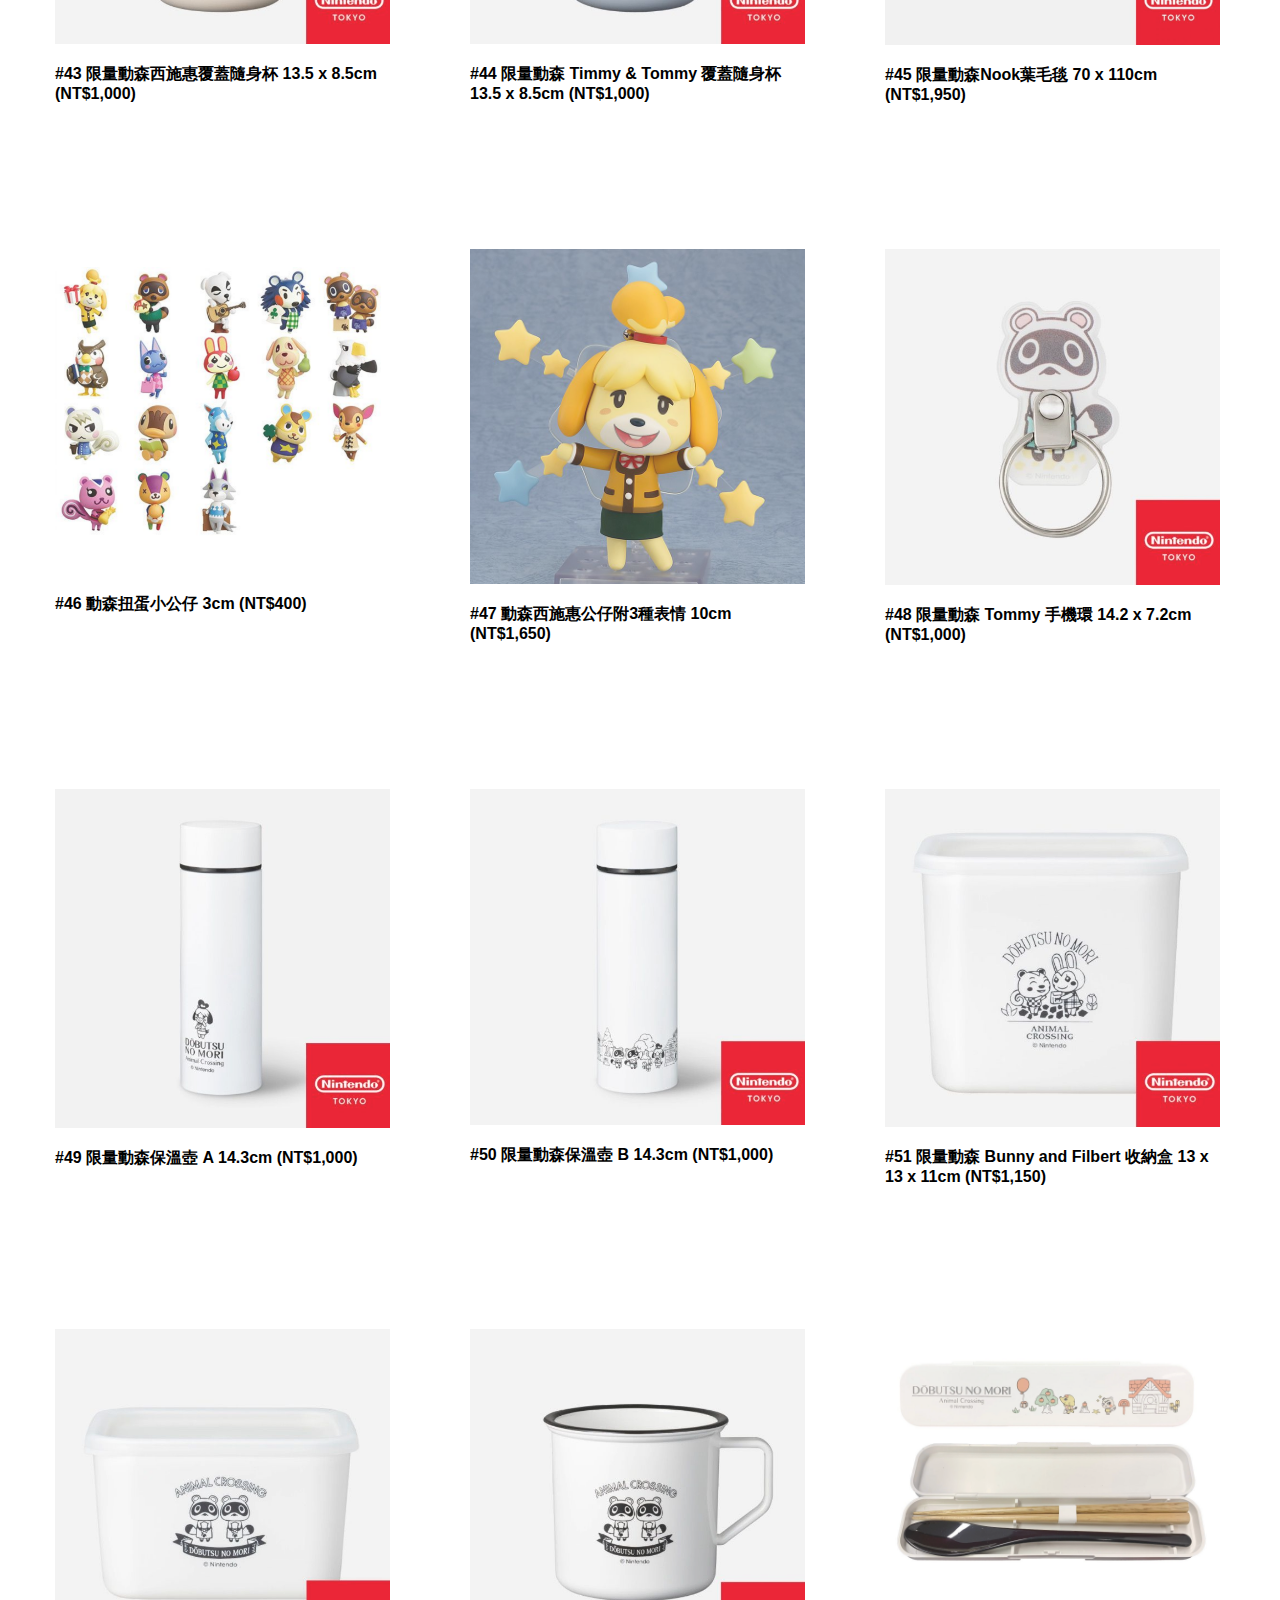
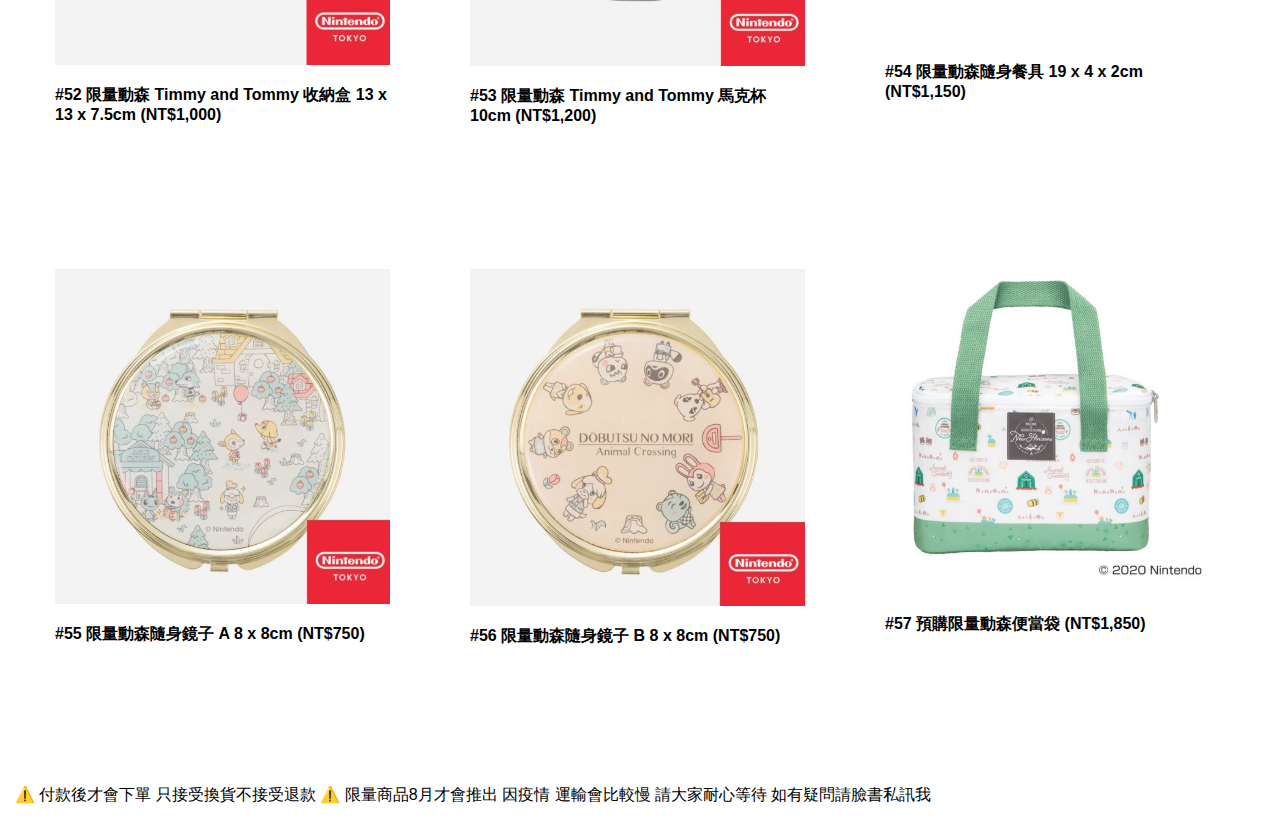
==== commit 4387cb00: "new updated" ====
--- a/index.html
+++ b/index.html
@@ -616,6 +616,37 @@
           <b>#54 限量動森隨身餐具 19 x 4 x 2cm (NT$1,150)</b>
         </p>
       </div>
+      <div class="column">
+        <img
+          src="./images/55-1.jpg"
+          alt="Chopstick Set"
+          style="width:100%"
+          onclick="myFunction(this);"
+        />
+        <p>
+          <b>#55 限量動森隨身鏡子 A 8 x 8cm (NT$750)</b>
+        </p>
+      </div>
+      <div class="column">
+        <img
+          src="./images/56-1.jpg"
+          alt="Chopstick Set"
+          style="width:100%"
+          onclick="myFunction(this);"
+        />
+        <p>
+          <b>#56 限量動森隨身鏡子 B 8 x 8cm (NT$750)</b>
+        </p>
+      </div>
+      <div class="column">
+        <img
+          src="./images/57.jpg"
+          alt="tote bag"
+          style="width:100%"
+          onclick="myFunction(this);"
+        />
+        <p><b>#57 預購限量動森便當袋 (NT$1,850)</b></p>
+      </div>
     </div>
     <p>
       ⚠️ 付款後才會下單 只接受換貨不接受退款 ⚠️ 限量商品8月才會推出 因疫情
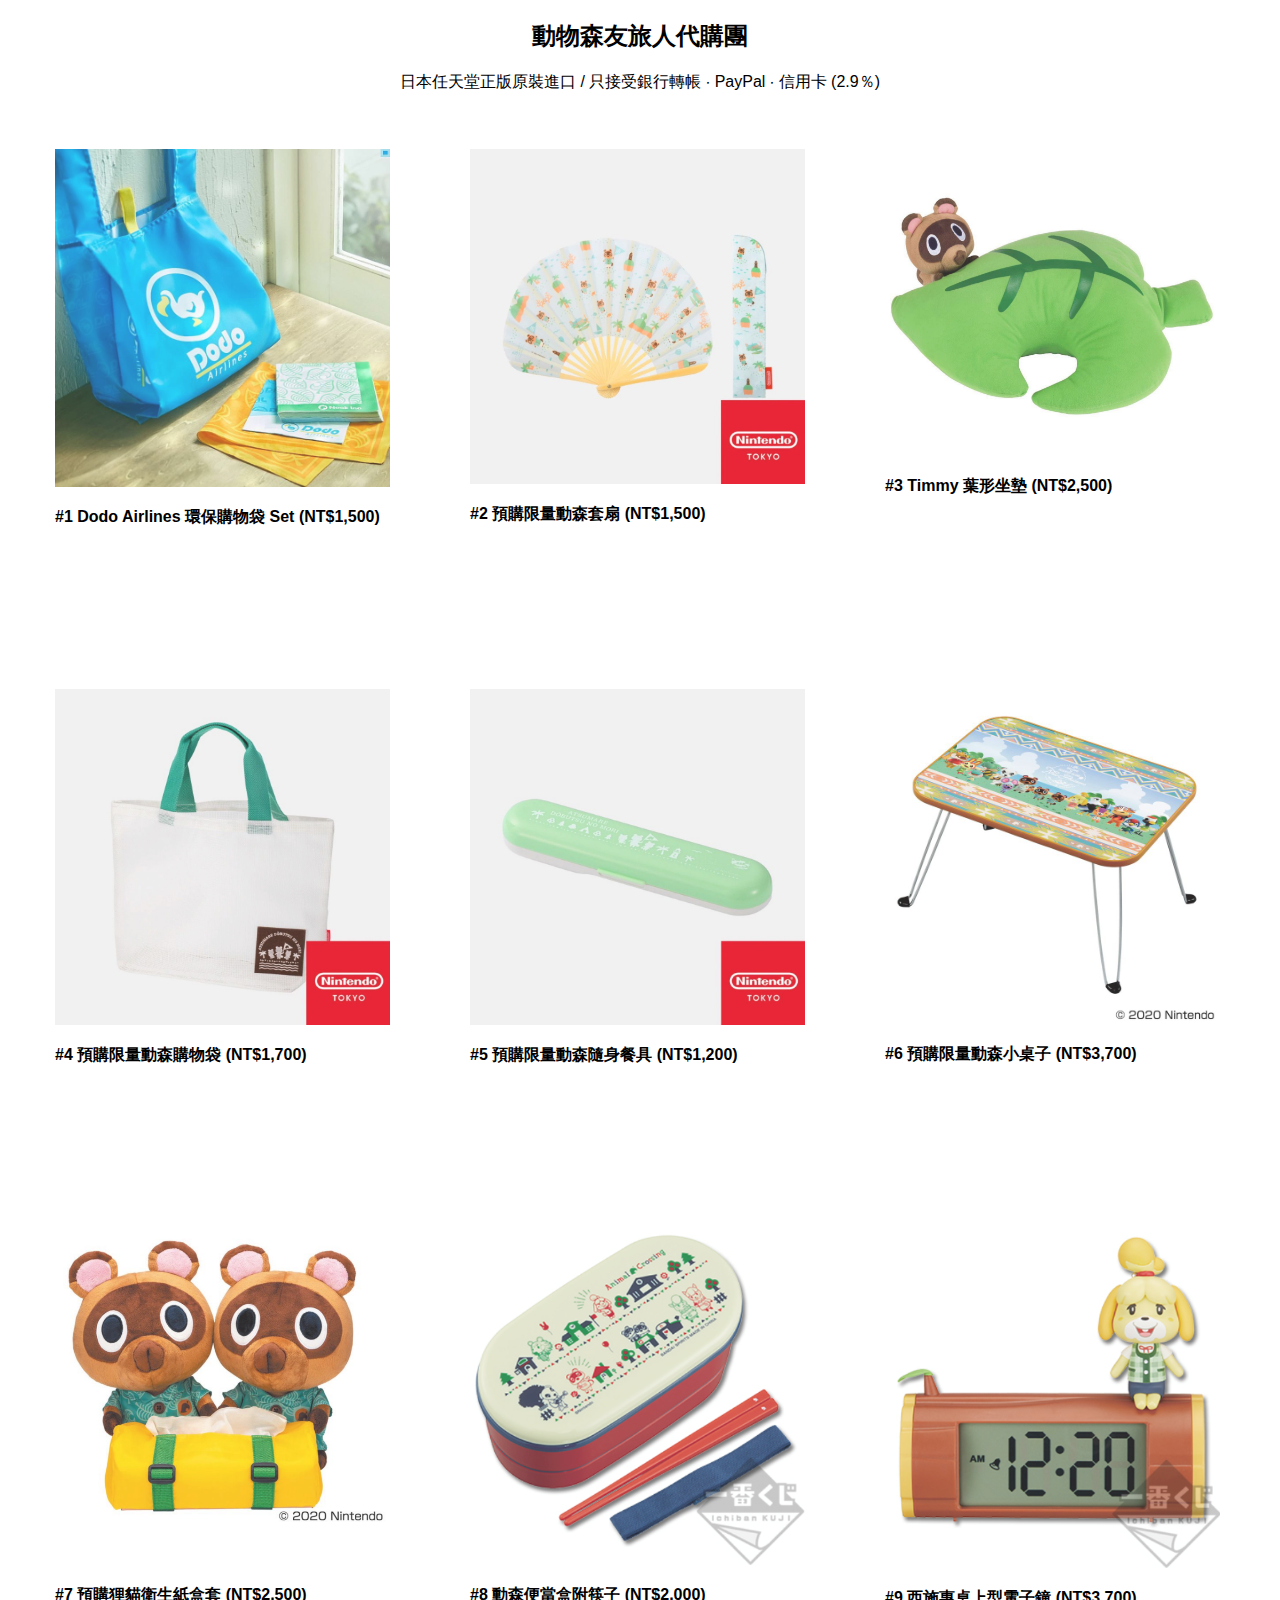
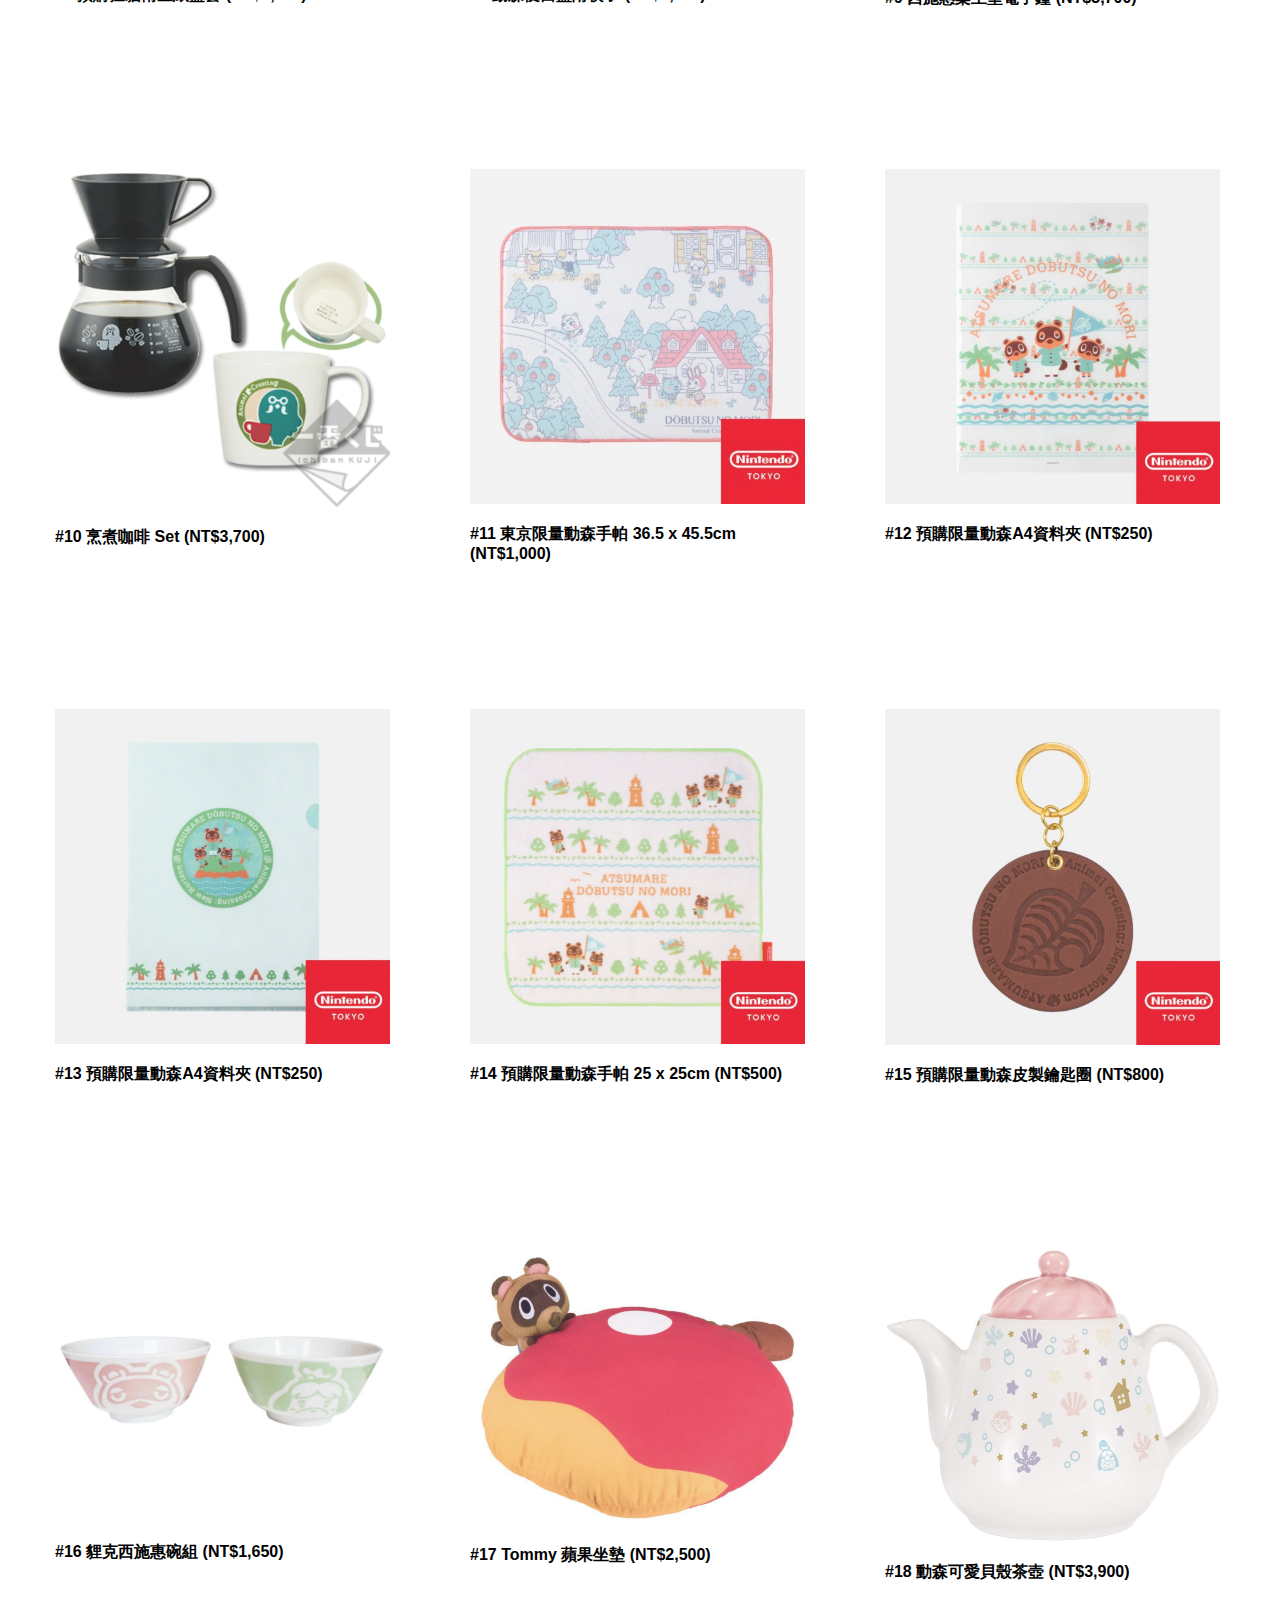
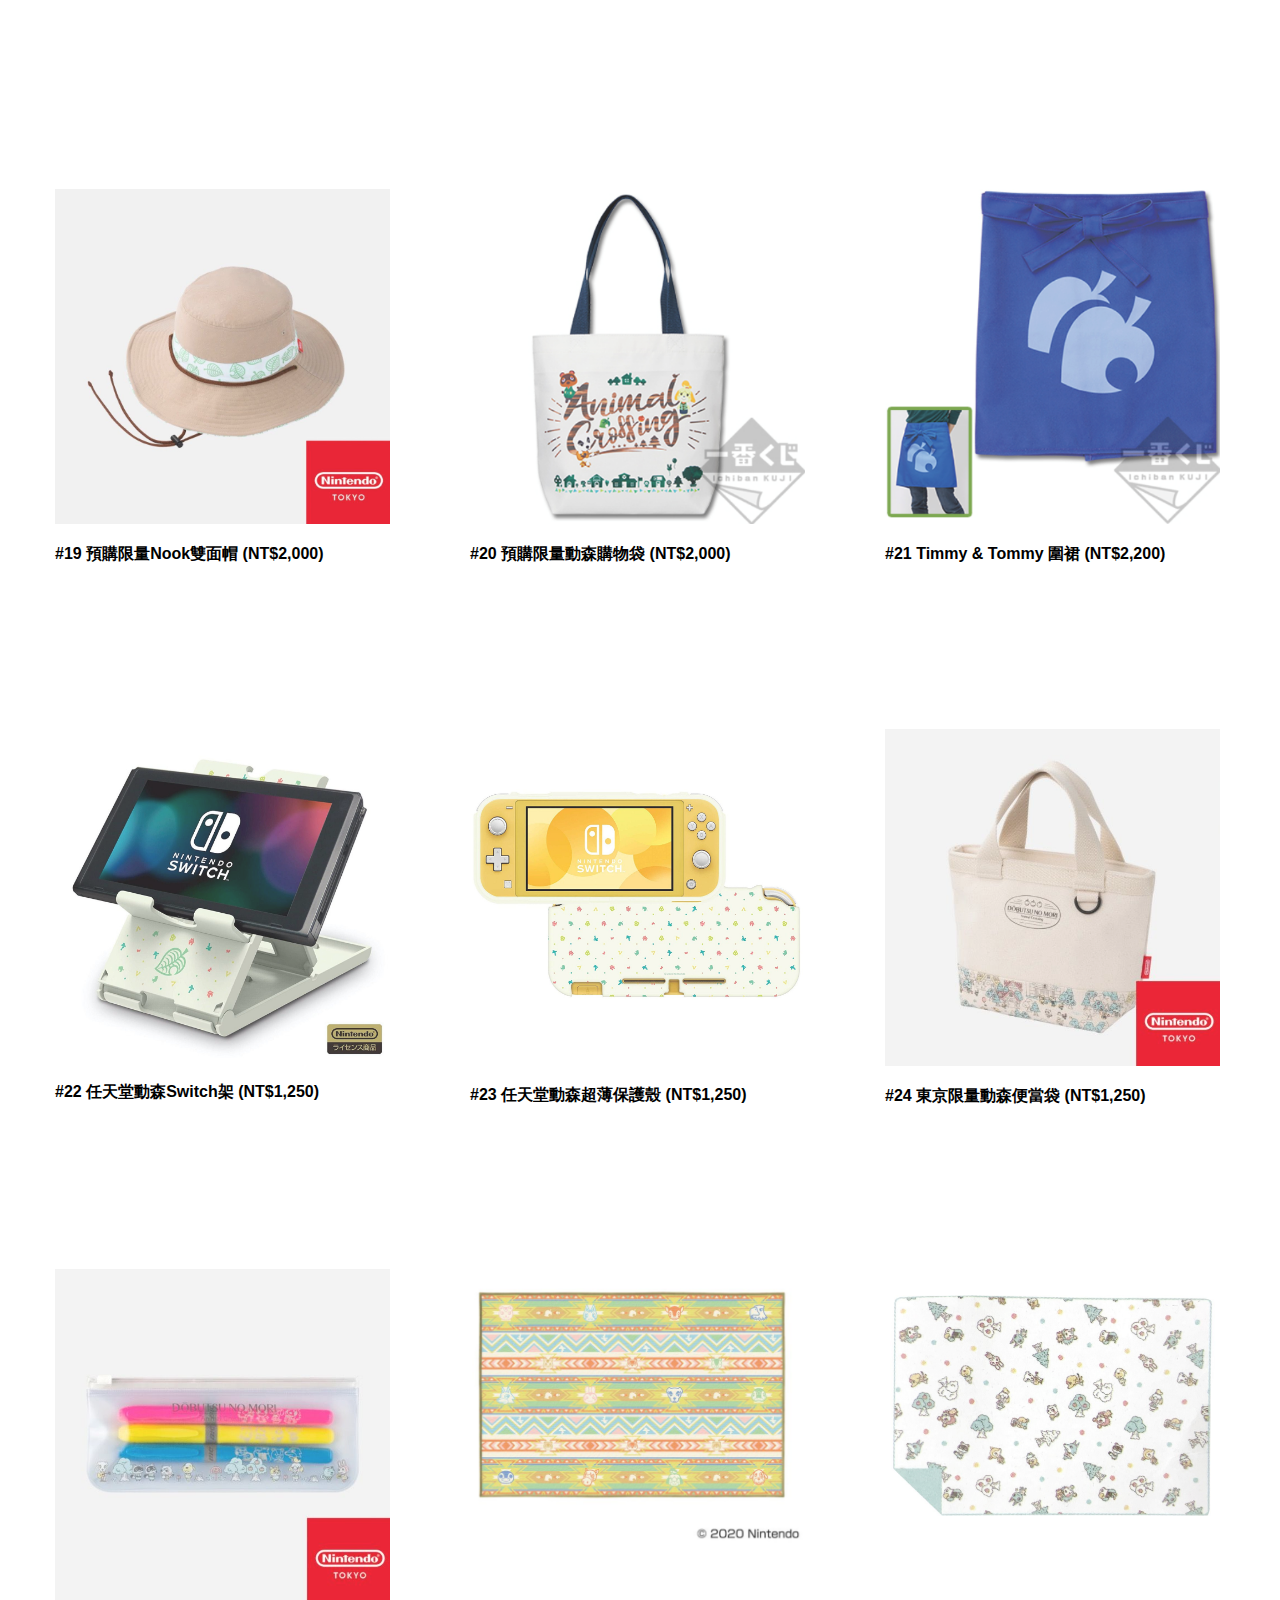
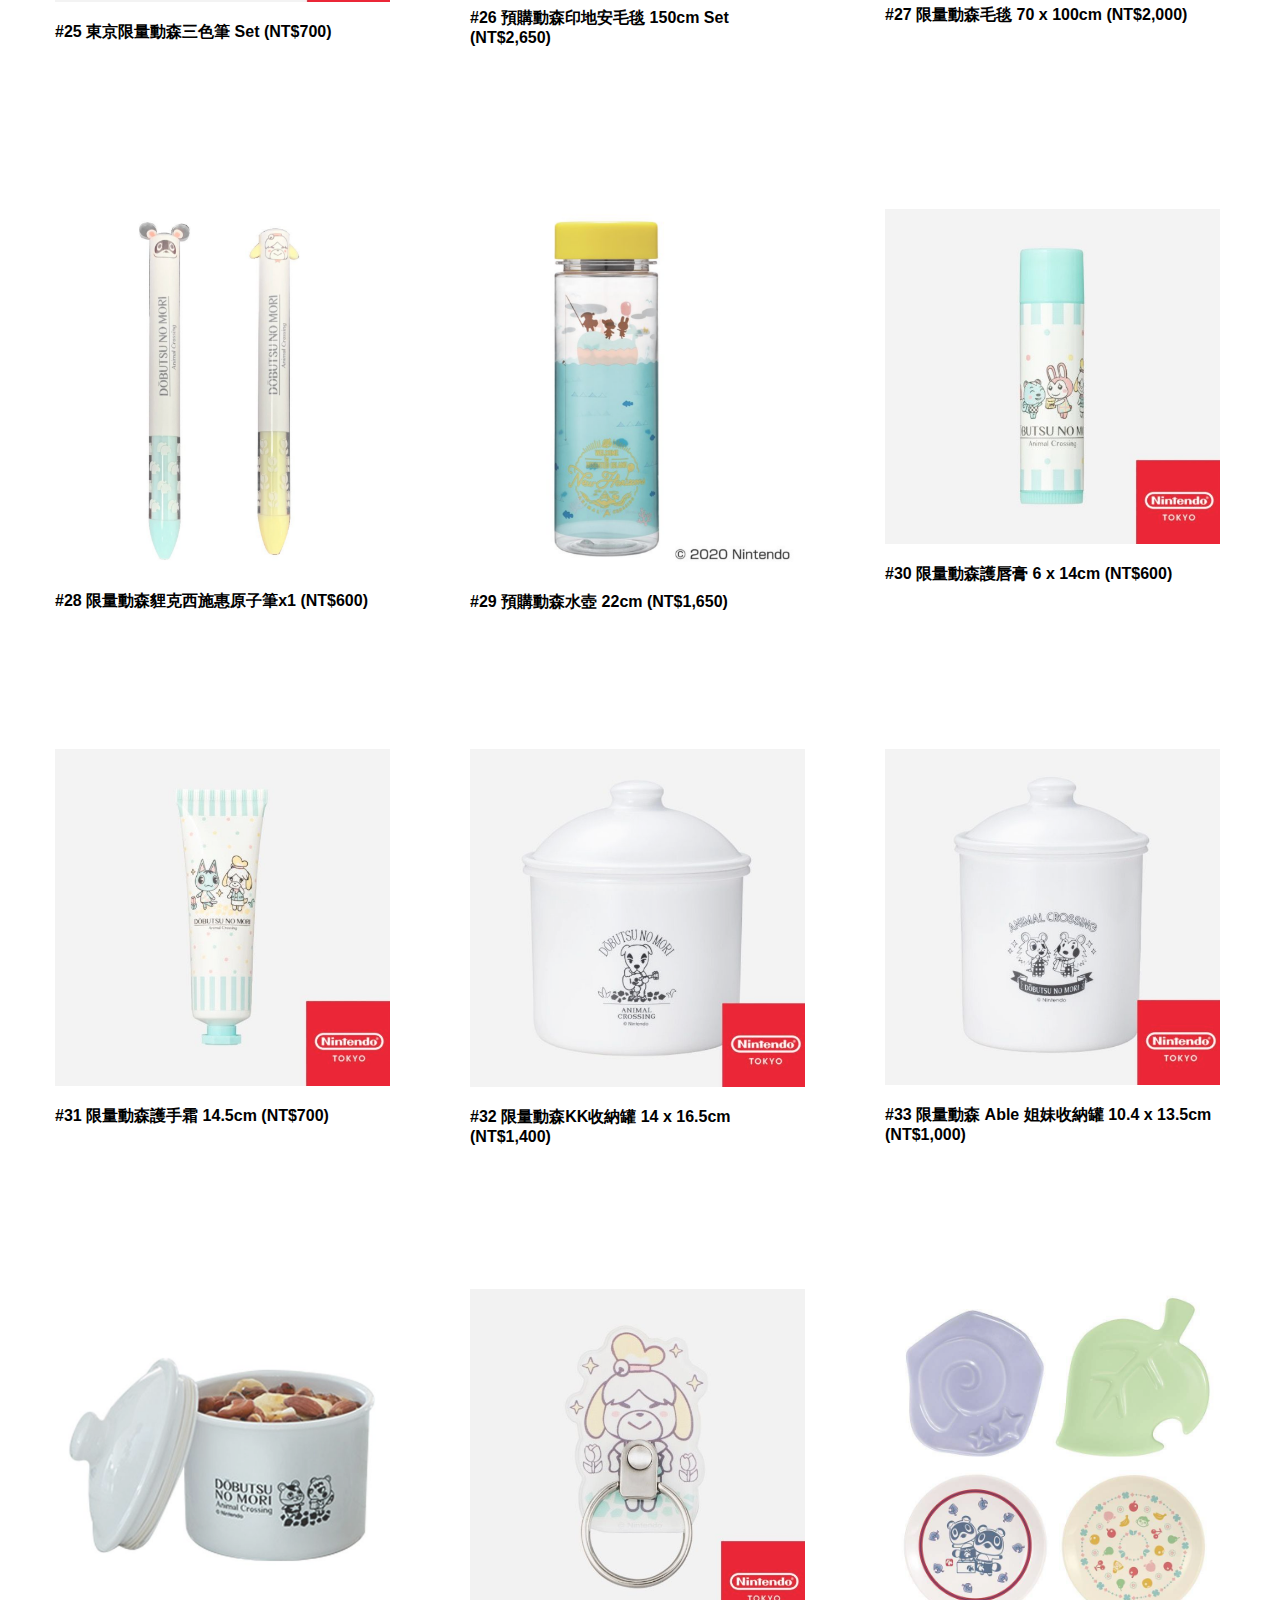
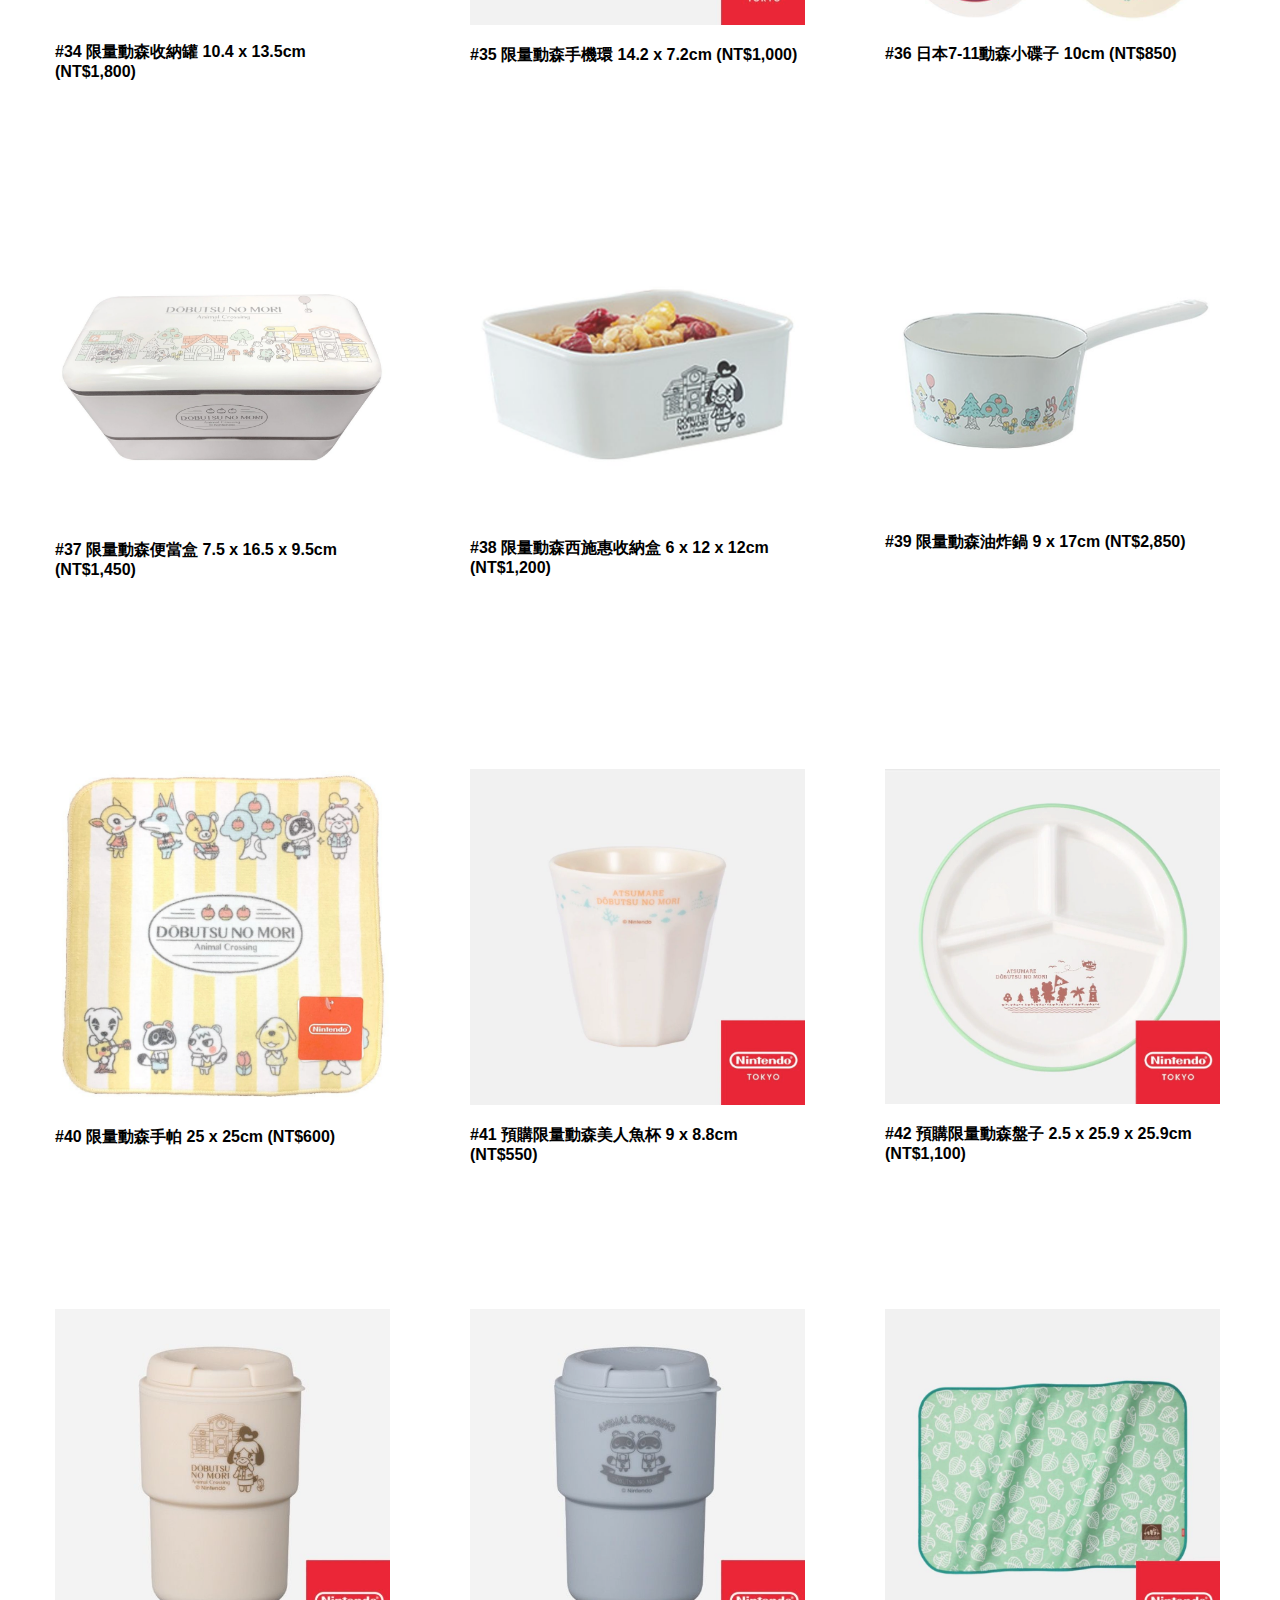
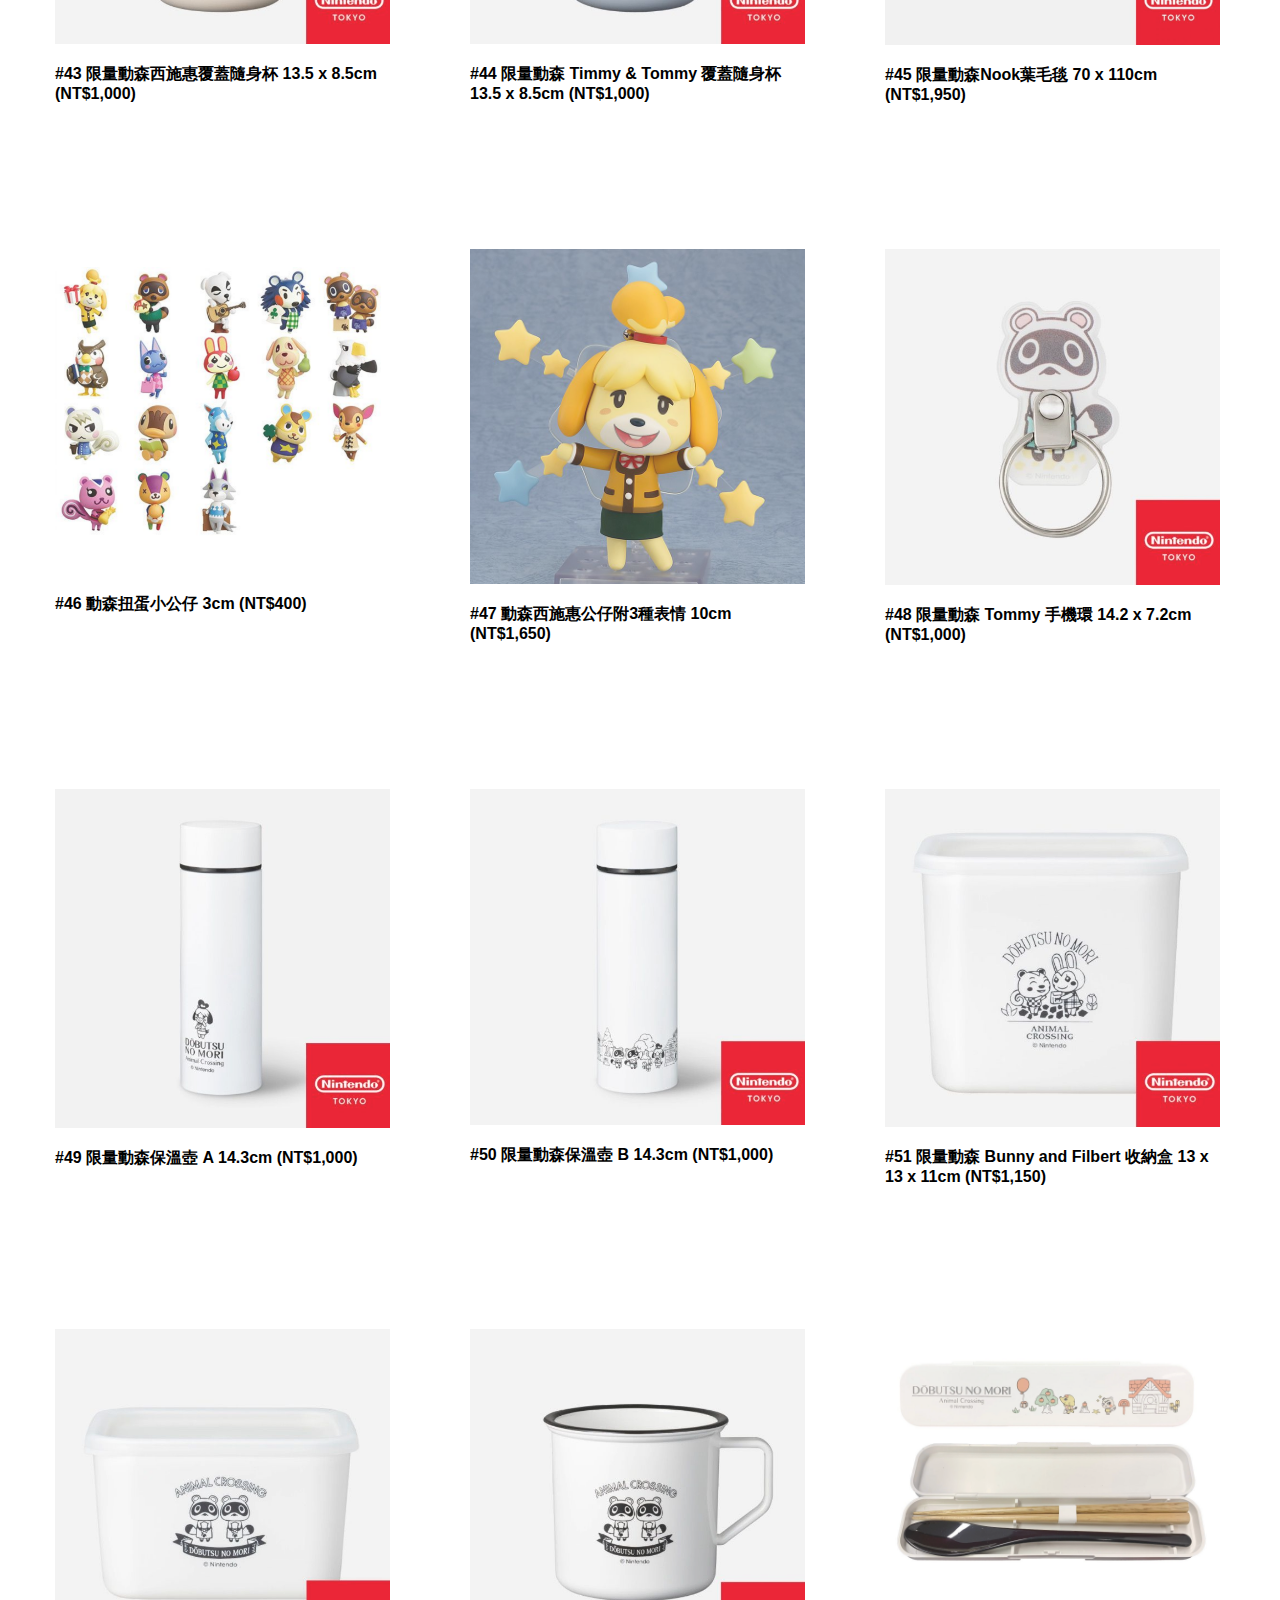
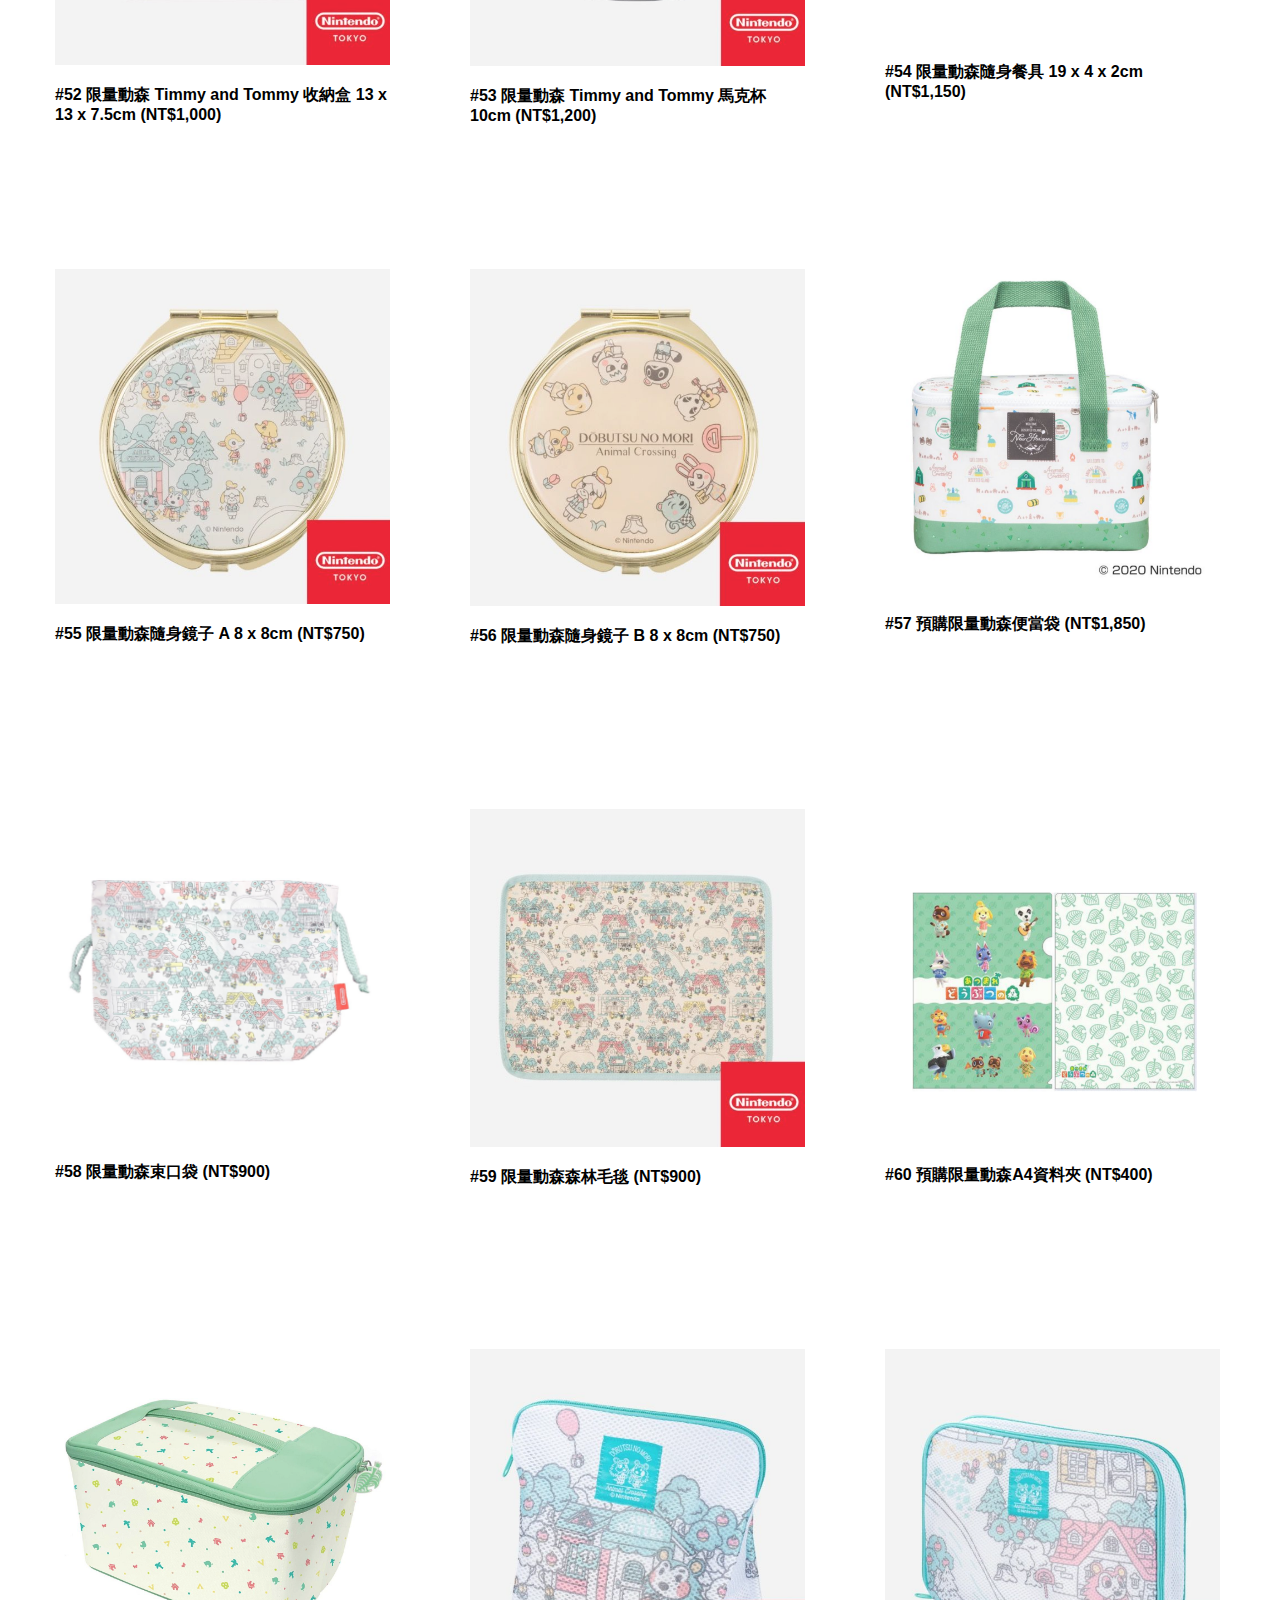
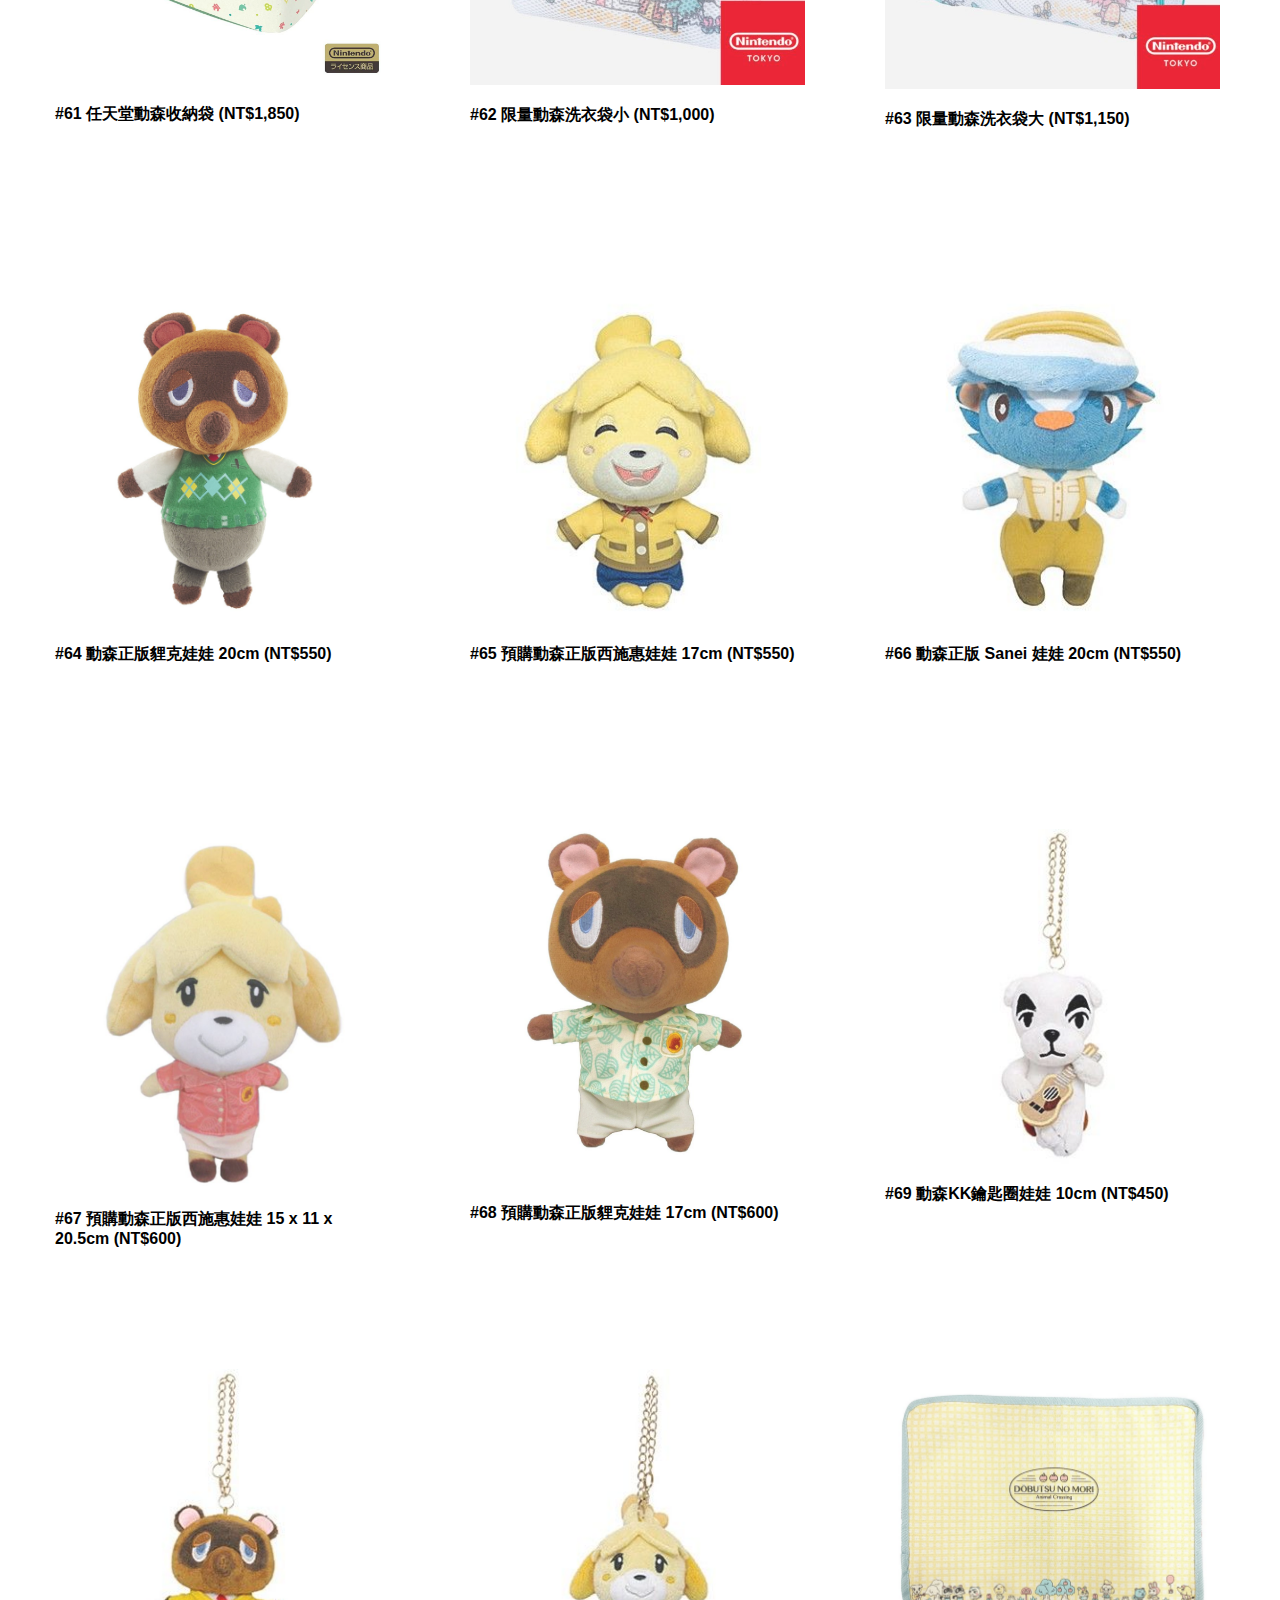
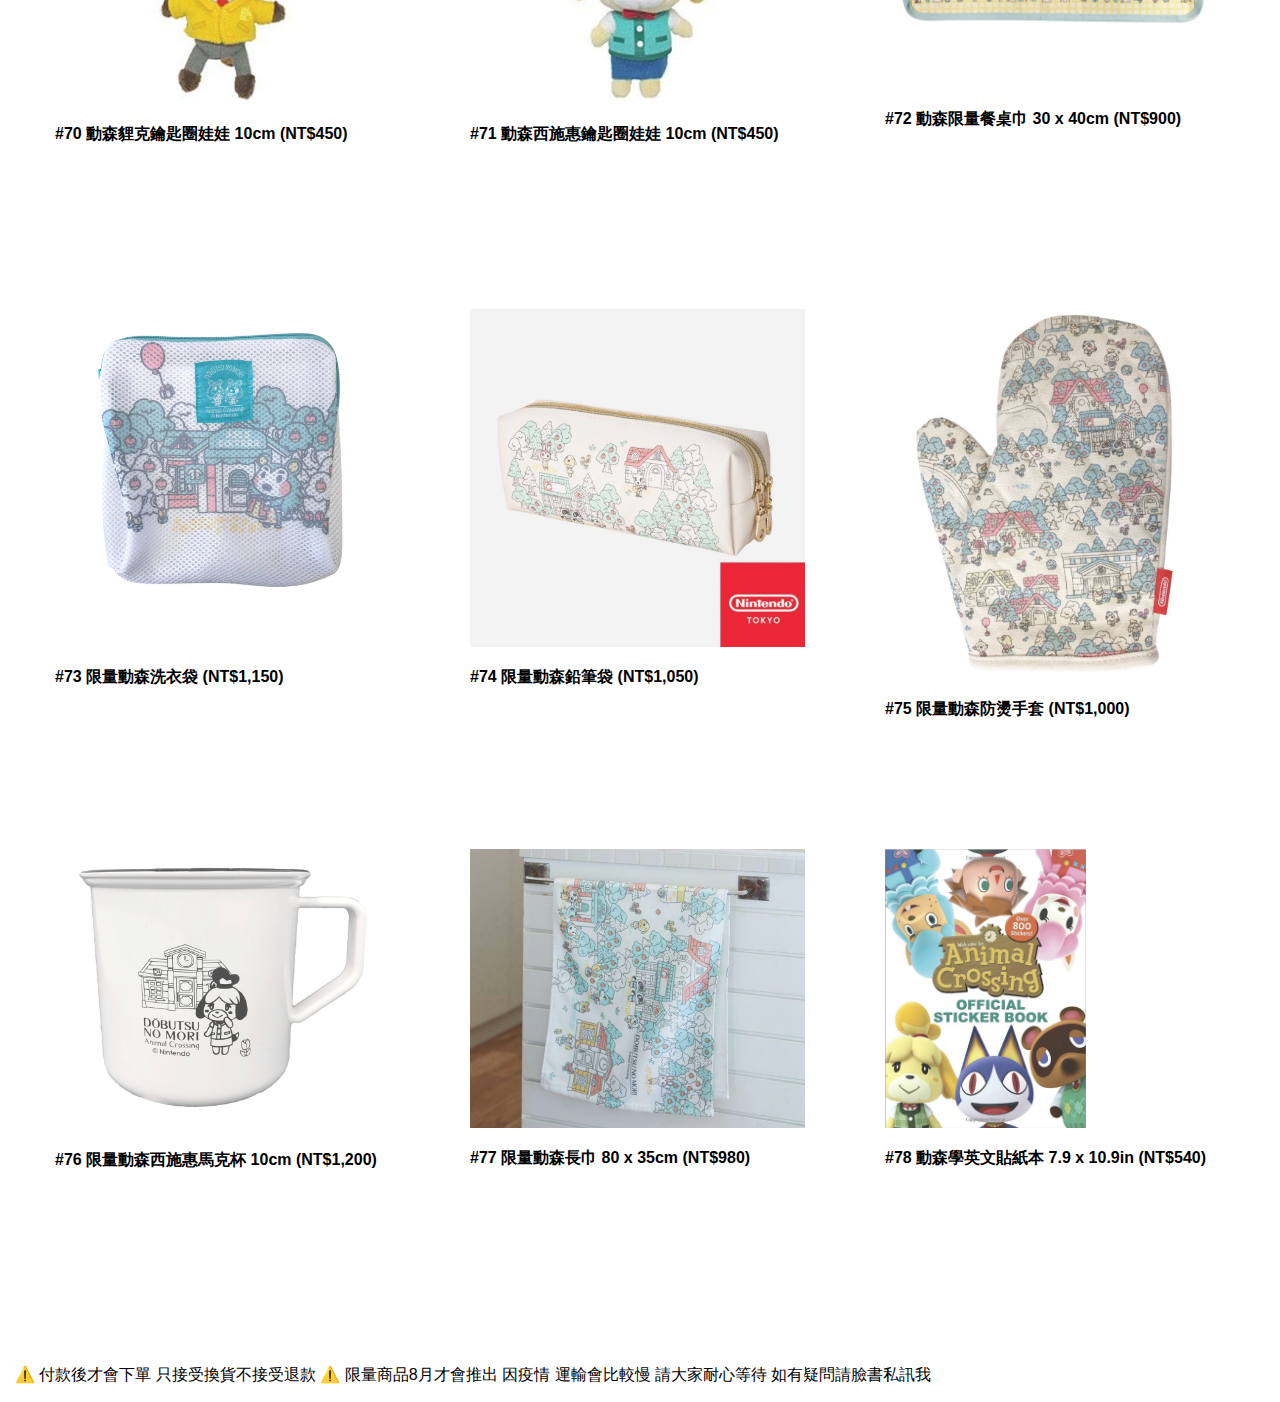
==== commit fa82c532: "new updated" ====
--- a/index.html
+++ b/index.html
@@ -647,6 +647,199 @@
         />
         <p><b>#57 預購限量動森便當袋 (NT$1,850)</b></p>
       </div>
+      <div class="column">
+        <img
+          src="./images/58.jpg"
+          alt="Pouch"
+          style="width:100%"
+          onclick="myFunction(this);"
+        />
+        <p><b>#58 限量動森束口袋 (NT$900)</b></p>
+      </div>
+      <div class="column">
+        <img
+          src="./images/59.jpg"
+          alt="Pouch"
+          style="width:100%"
+          onclick="myFunction(this);"
+        />
+        <p><b>#59 限量動森森林毛毯 (NT$900)</b></p>
+      </div>
+      <div class="column">
+        <img
+          src="./images/60.jpg"
+          alt="file"
+          style="width:100%"
+          onclick="myFunction(this);"
+        />
+        <p><b>#60 預購限量動森A4資料夾 (NT$400)</b></p>
+      </div>
+      <div class="column">
+        <img
+          src="./images/61-1.jpg"
+          alt="bento box"
+          style="width:100%"
+          onclick="myFunction(this);"
+        />
+        <a href="5.html">
+          <p><b>#61 任天堂動森收納袋 (NT$1,850)</b></p></a
+        >
+      </div>
+      <div class="column">
+        <img
+          src="./images/62.jpg"
+          alt="Laundry Net"
+          style="width:100%"
+          onclick="myFunction(this);"
+        />
+        <p><b>#62 限量動森洗衣袋小 (NT$1,000)</b></p>
+      </div>
+      <div class="column">
+        <img
+          src="./images/63.jpg"
+          alt="Laundry Net"
+          style="width:100%"
+          onclick="myFunction(this);"
+        />
+        <p><b>#63 限量動森洗衣袋大 (NT$1,150)</b></p>
+      </div>
+      <div class="column">
+        <img
+          src="./images/64.jpg"
+          alt="plush"
+          style="width:100%"
+          onclick="myFunction(this);"
+        />
+        <p><b>#64 動森正版貍克娃娃 20cm (NT$550)</b></p>
+      </div>
+      <div class="column">
+        <img
+          src="./images/65.jpg"
+          alt="plush"
+          style="width:100%"
+          onclick="myFunction(this);"
+        />
+        <p><b>#65 預購動森正版西施惠娃娃 17cm (NT$550)</b></p>
+      </div>
+      <div class="column">
+        <img
+          src="./images/66.jpg"
+          alt="plush"
+          style="width:100%"
+          onclick="myFunction(this);"
+        />
+        <p><b>#66 動森正版 Sanei 娃娃 20cm (NT$550)</b></p>
+      </div>
+      <div class="column">
+        <img
+          src="./images/67.jpg"
+          alt="plush"
+          style="width:100%"
+          onclick="myFunction(this);"
+        />
+        <p><b>#67 預購動森正版西施惠娃娃 15 x 11 x 20.5cm (NT$600)</b></p>
+      </div>
+      <div class="column">
+        <img
+          src="./images/68.jpg"
+          alt="plush"
+          style="width:100%"
+          onclick="myFunction(this);"
+        />
+        <p><b>#68 預購動森正版貍克娃娃 17cm (NT$600)</b></p>
+      </div>
+      <div class="column">
+        <img
+          src="./images/69.jpg"
+          alt="plush"
+          style="width:100%"
+          onclick="myFunction(this);"
+        />
+        <p><b>#69 動森KK鑰匙圈娃娃 10cm (NT$450)</b></p>
+      </div>
+      <div class="column">
+        <img
+          src="./images/70.jpg"
+          alt="plush"
+          style="width:100%"
+          onclick="myFunction(this);"
+        />
+        <p><b>#70 動森貍克鑰匙圈娃娃 10cm (NT$450)</b></p>
+      </div>
+      <div class="column">
+        <img
+          src="./images/71.jpg"
+          alt="plush"
+          style="width:100%"
+          onclick="myFunction(this);"
+        />
+        <p><b>#71 動森西施惠鑰匙圈娃娃 10cm (NT$450)</b></p>
+      </div>
+      <div class="column">
+        <img
+          src="./images/72.jpg"
+          alt="mat"
+          style="width:100%"
+          onclick="myFunction(this);"
+        />
+        <p><b>#72 動森限量餐桌巾 30 x 40cm (NT$900)</b></p>
+      </div>
+      <div class="column">
+        <img
+          src="./images/73.jpg"
+          alt="Laundry Net"
+          style="width:100%"
+          onclick="myFunction(this);"
+        />
+        <p><b>#73 限量動森洗衣袋 (NT$1,150)</b></p>
+      </div>
+      <div class="column">
+        <img
+          src="./images/74.jpg"
+          alt="Pen Pouch"
+          style="width:100%"
+          onclick="myFunction(this);"
+        />
+        <p><b>#74 限量動森鉛筆袋 (NT$1,050)</b></p>
+      </div>
+      <div class="column">
+        <img
+          src="./images/75.jpg"
+          alt="Mitten"
+          style="width:100%"
+          onclick="myFunction(this);"
+        />
+        <p><b>#75 限量動森防燙手套 (NT$1,000)</b></p>
+      </div>
+      <div class="column">
+        <img
+          src="./images/76.jpg"
+          alt="mug"
+          style="width:100%"
+          onclick="myFunction(this);"
+        />
+        <p><b>#76 限量動森西施惠馬克杯 10cm (NT$1,200)</b></p>
+      </div>
+      <div class="column">
+        <img
+          src="./images/77-1.jpg"
+          alt="Towel"
+          style="width:100%"
+          onclick="myFunction(this);"
+        />
+        <p><b>#77 限量動森長巾 80 x 35cm (NT$980)</b></p>
+      </div>
+      <div class="column">
+        <img
+          src="./images/78-1.jpg"
+          alt="book"
+          style="width:60%"
+          onclick="myFunction(this);"
+        />
+        <a href="6.html">
+          <p><b>#78 動森學英文貼紙本 7.9 x 10.9in (NT$540)</b></p></a
+        >
+      </div>
     </div>
     <p>
       ⚠️ 付款後才會下單 只接受換貨不接受退款 ⚠️ 限量商品8月才會推出 因疫情
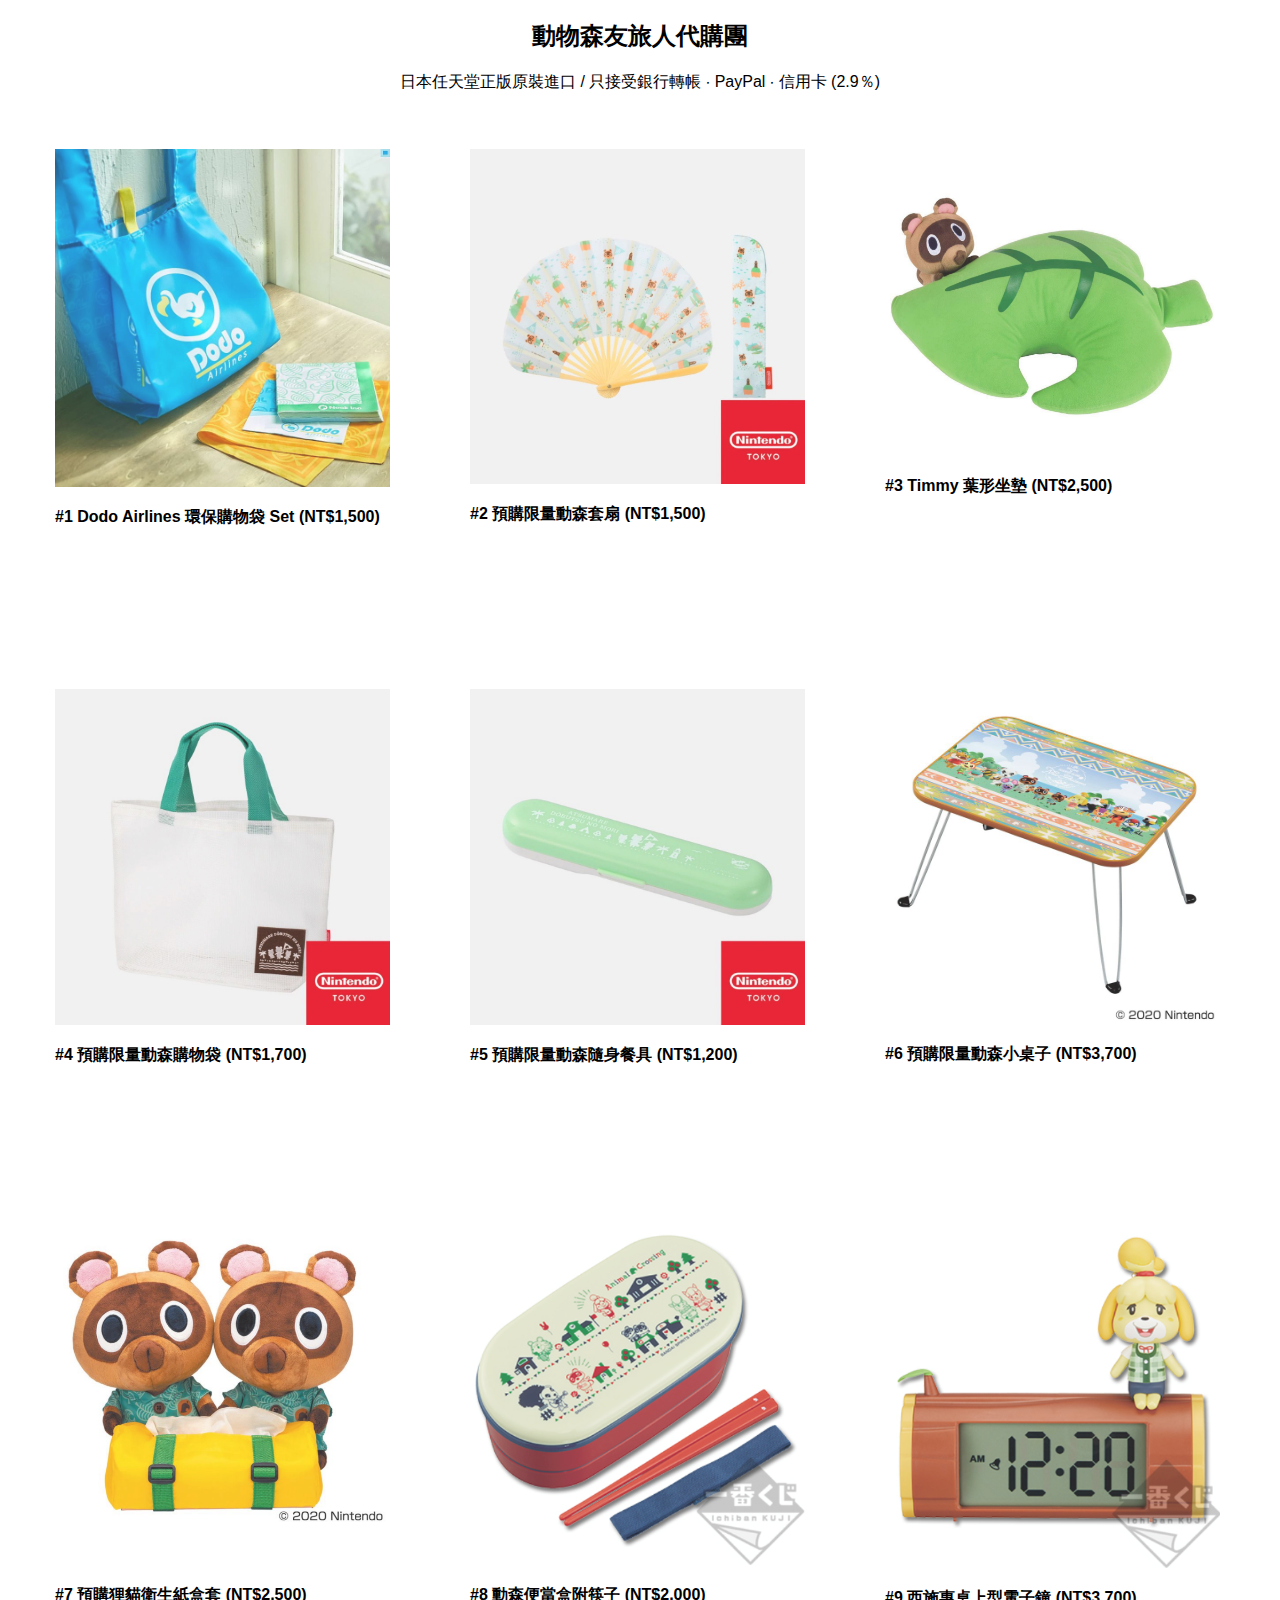
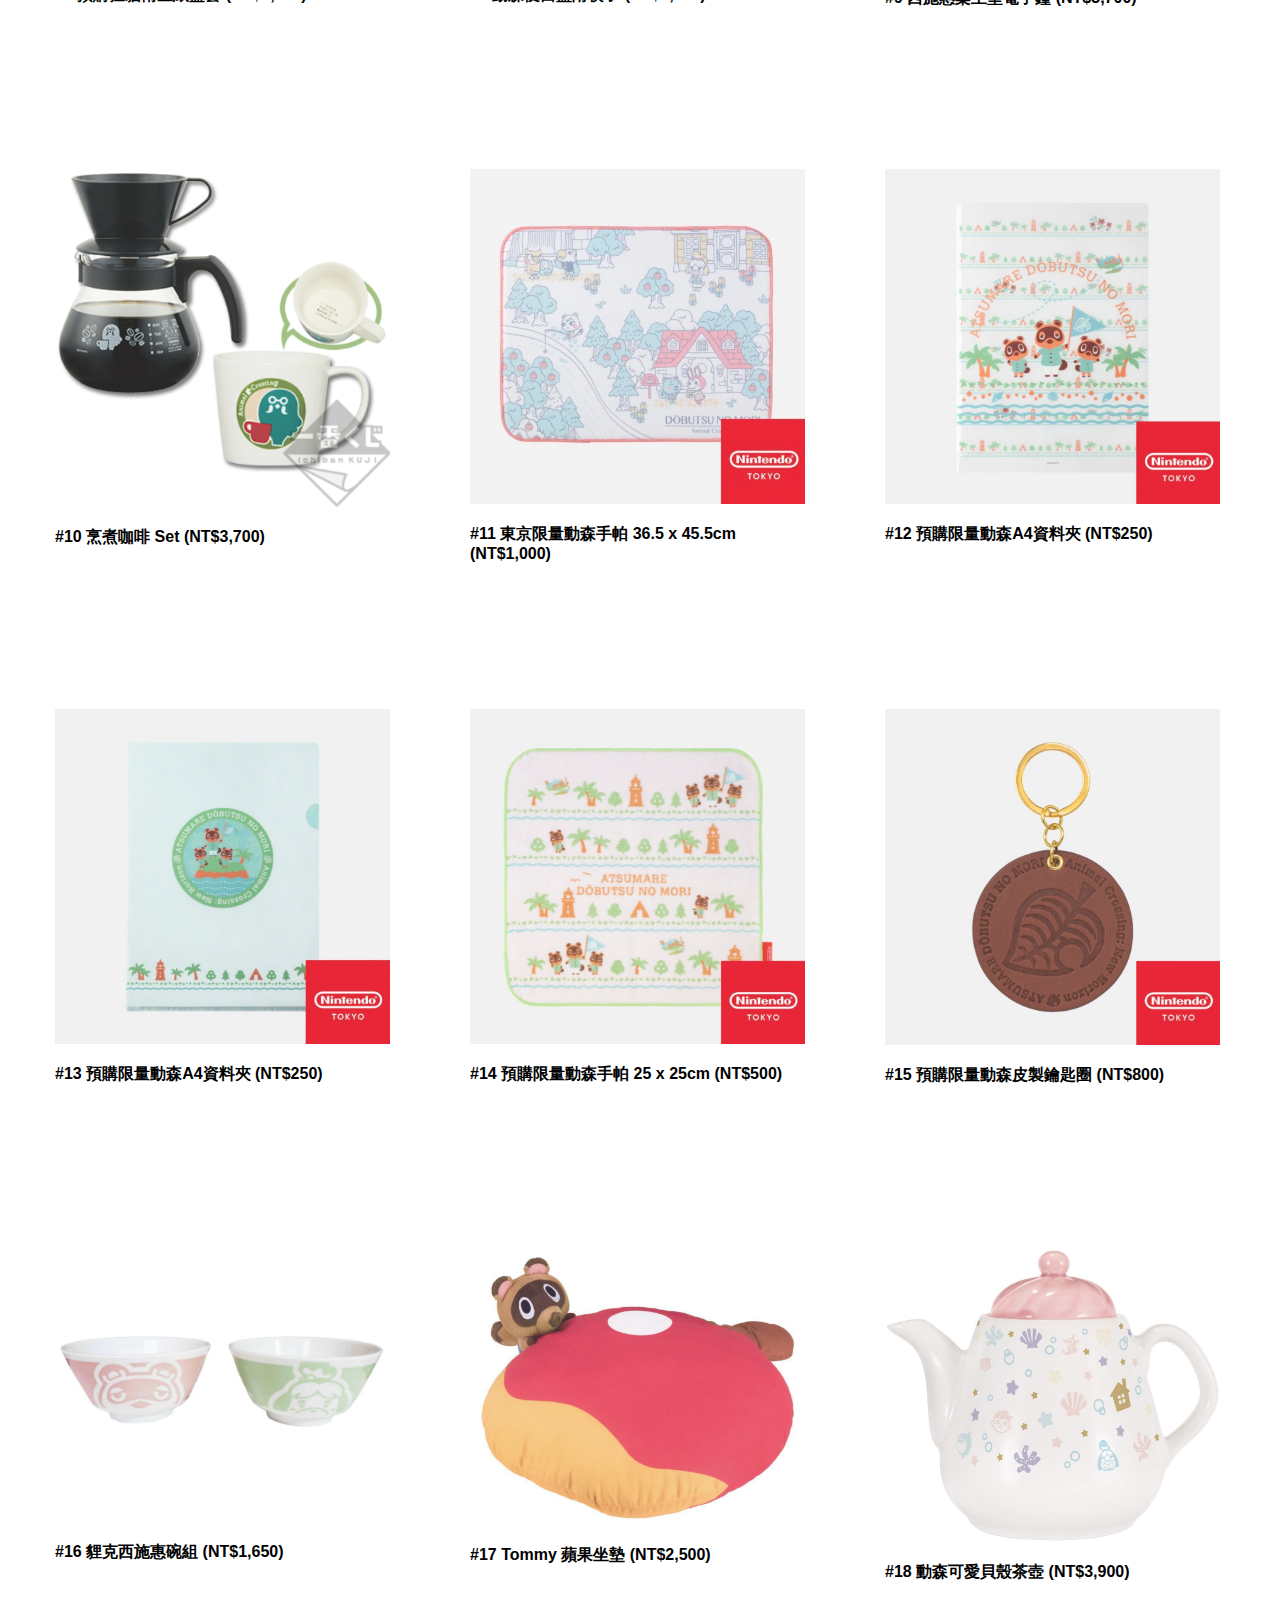
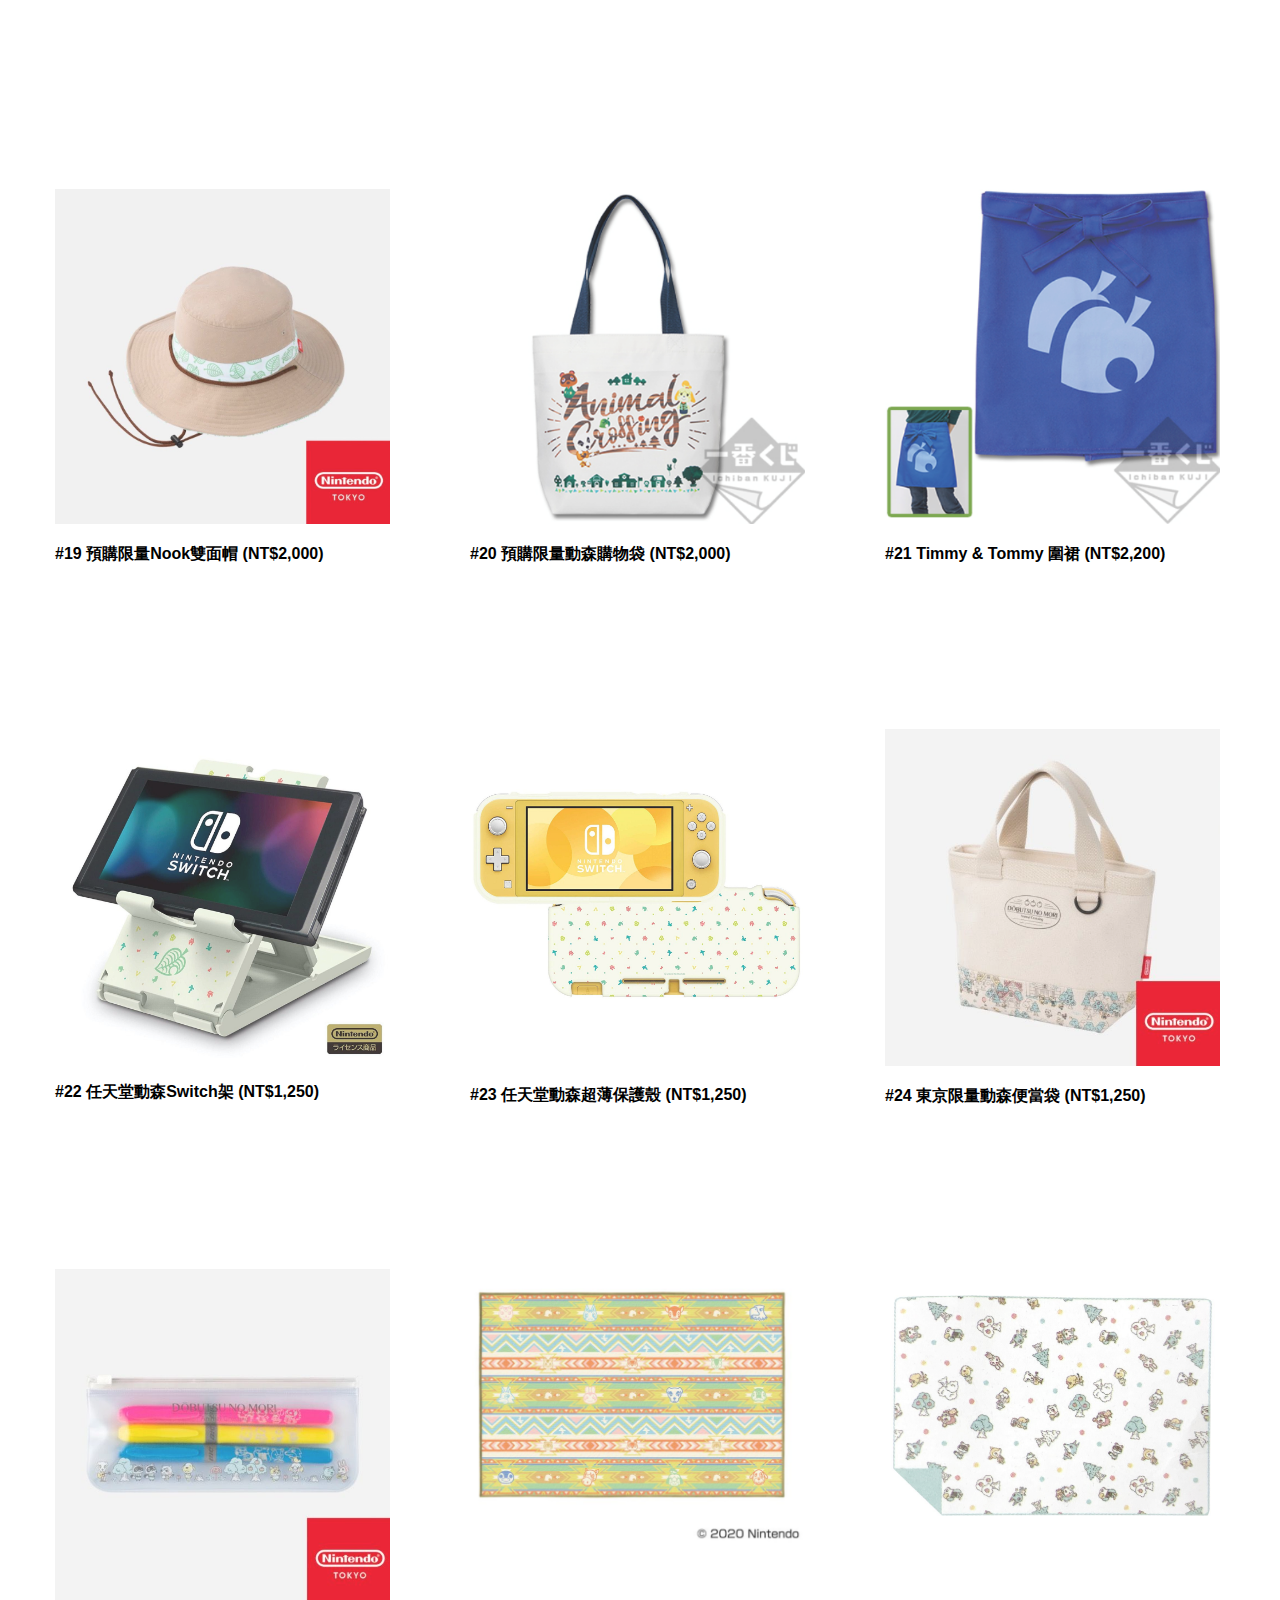
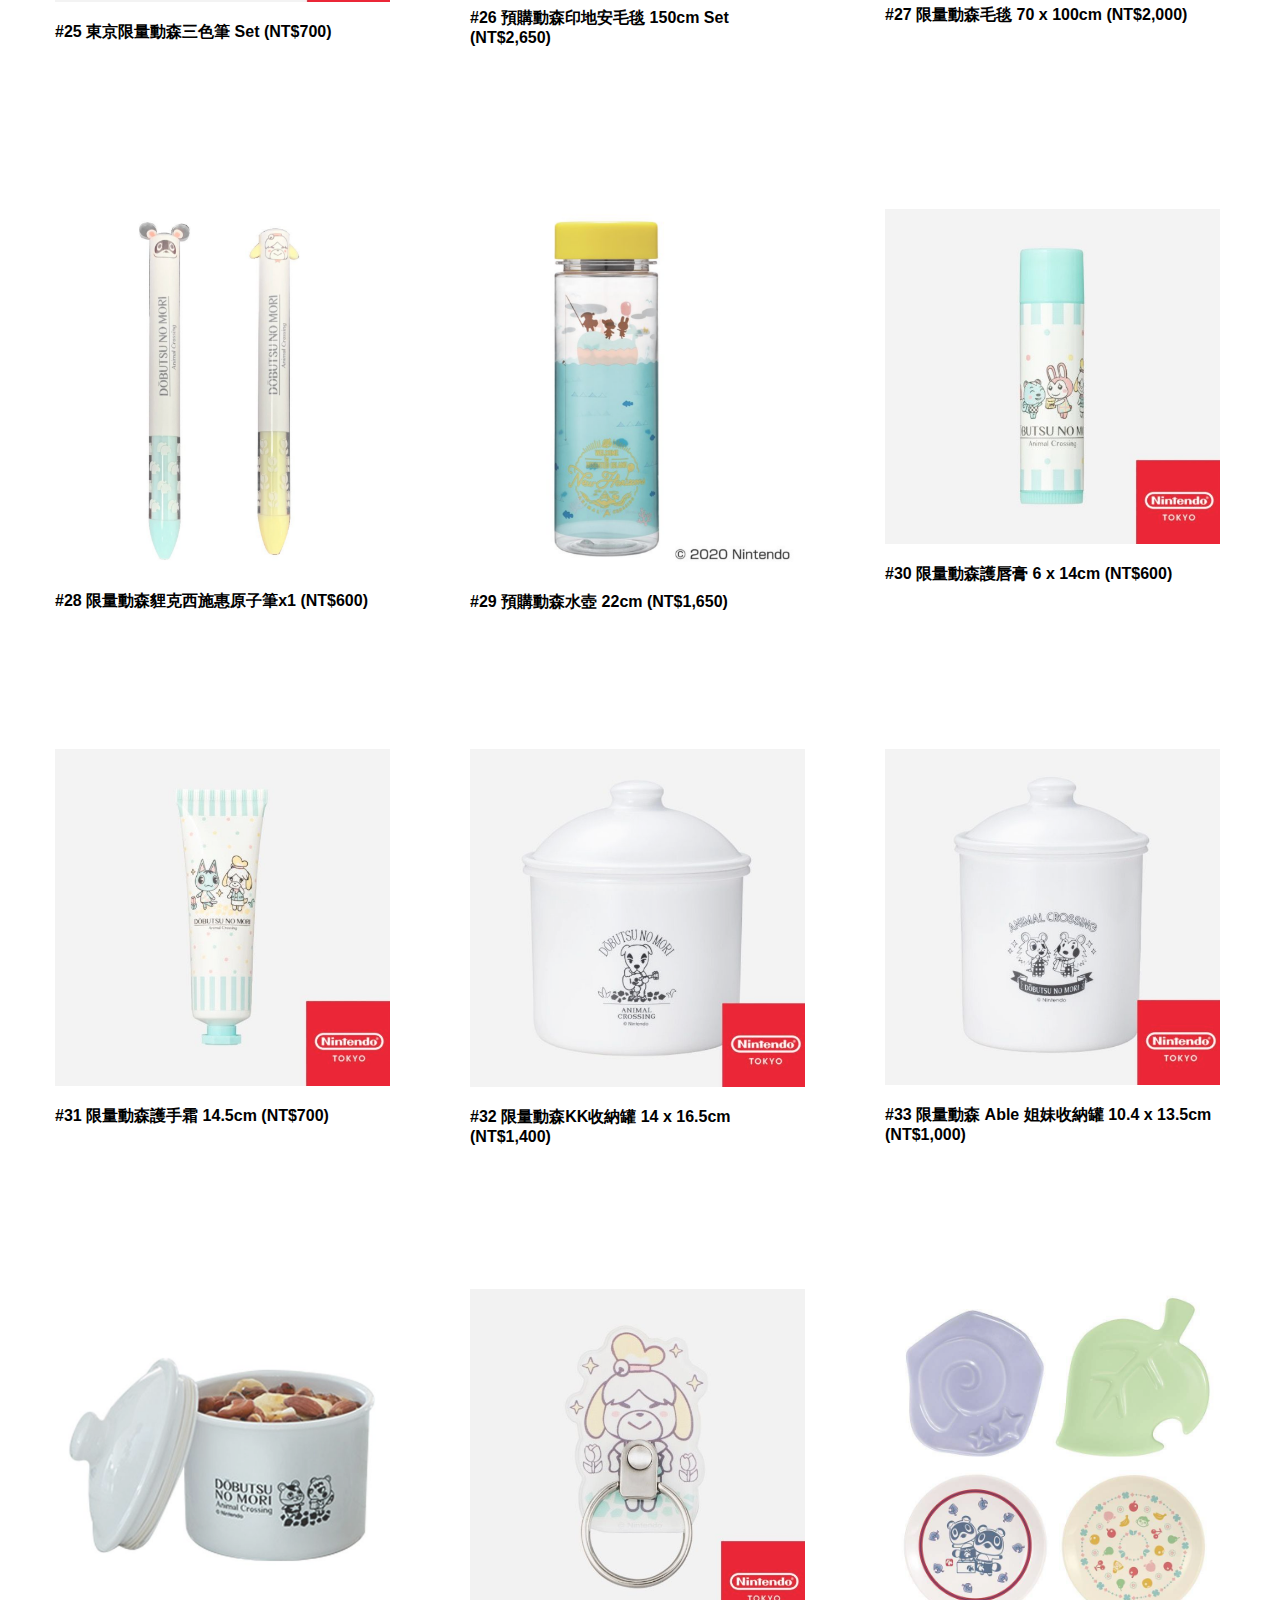
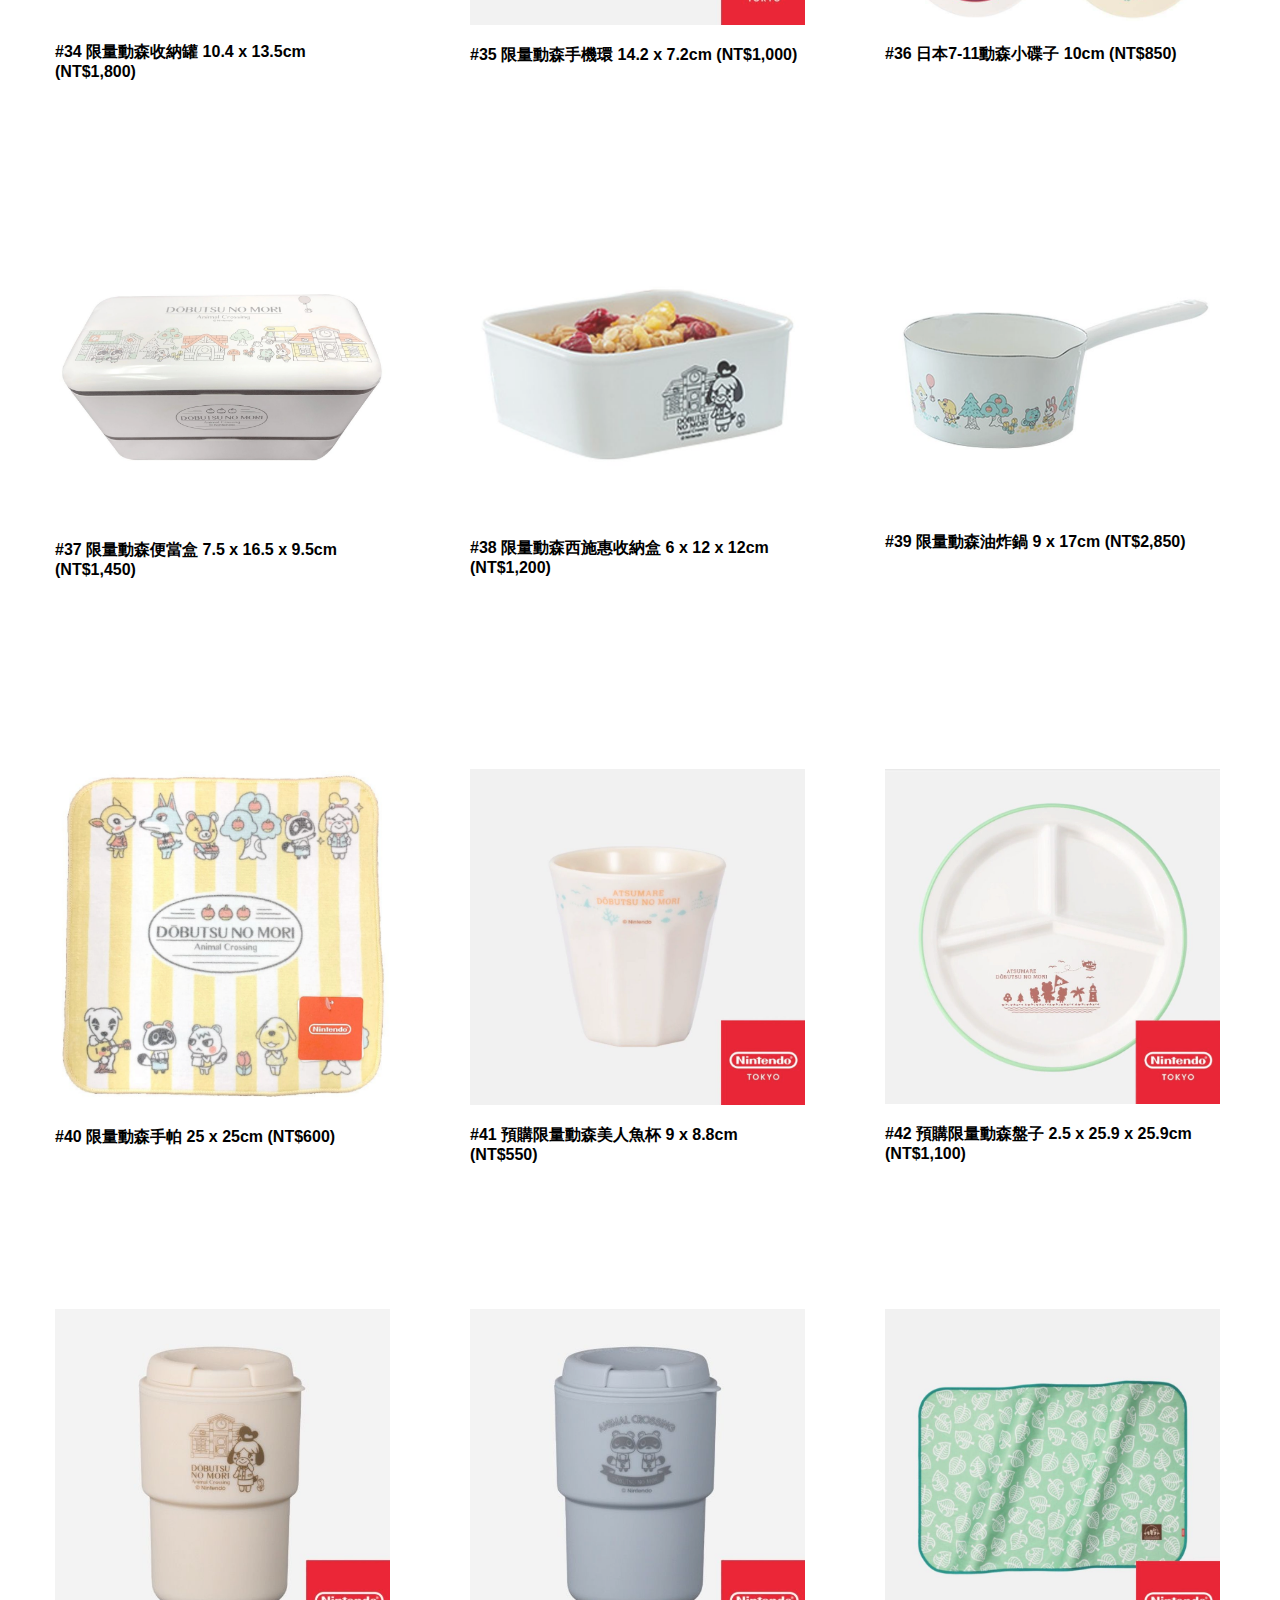
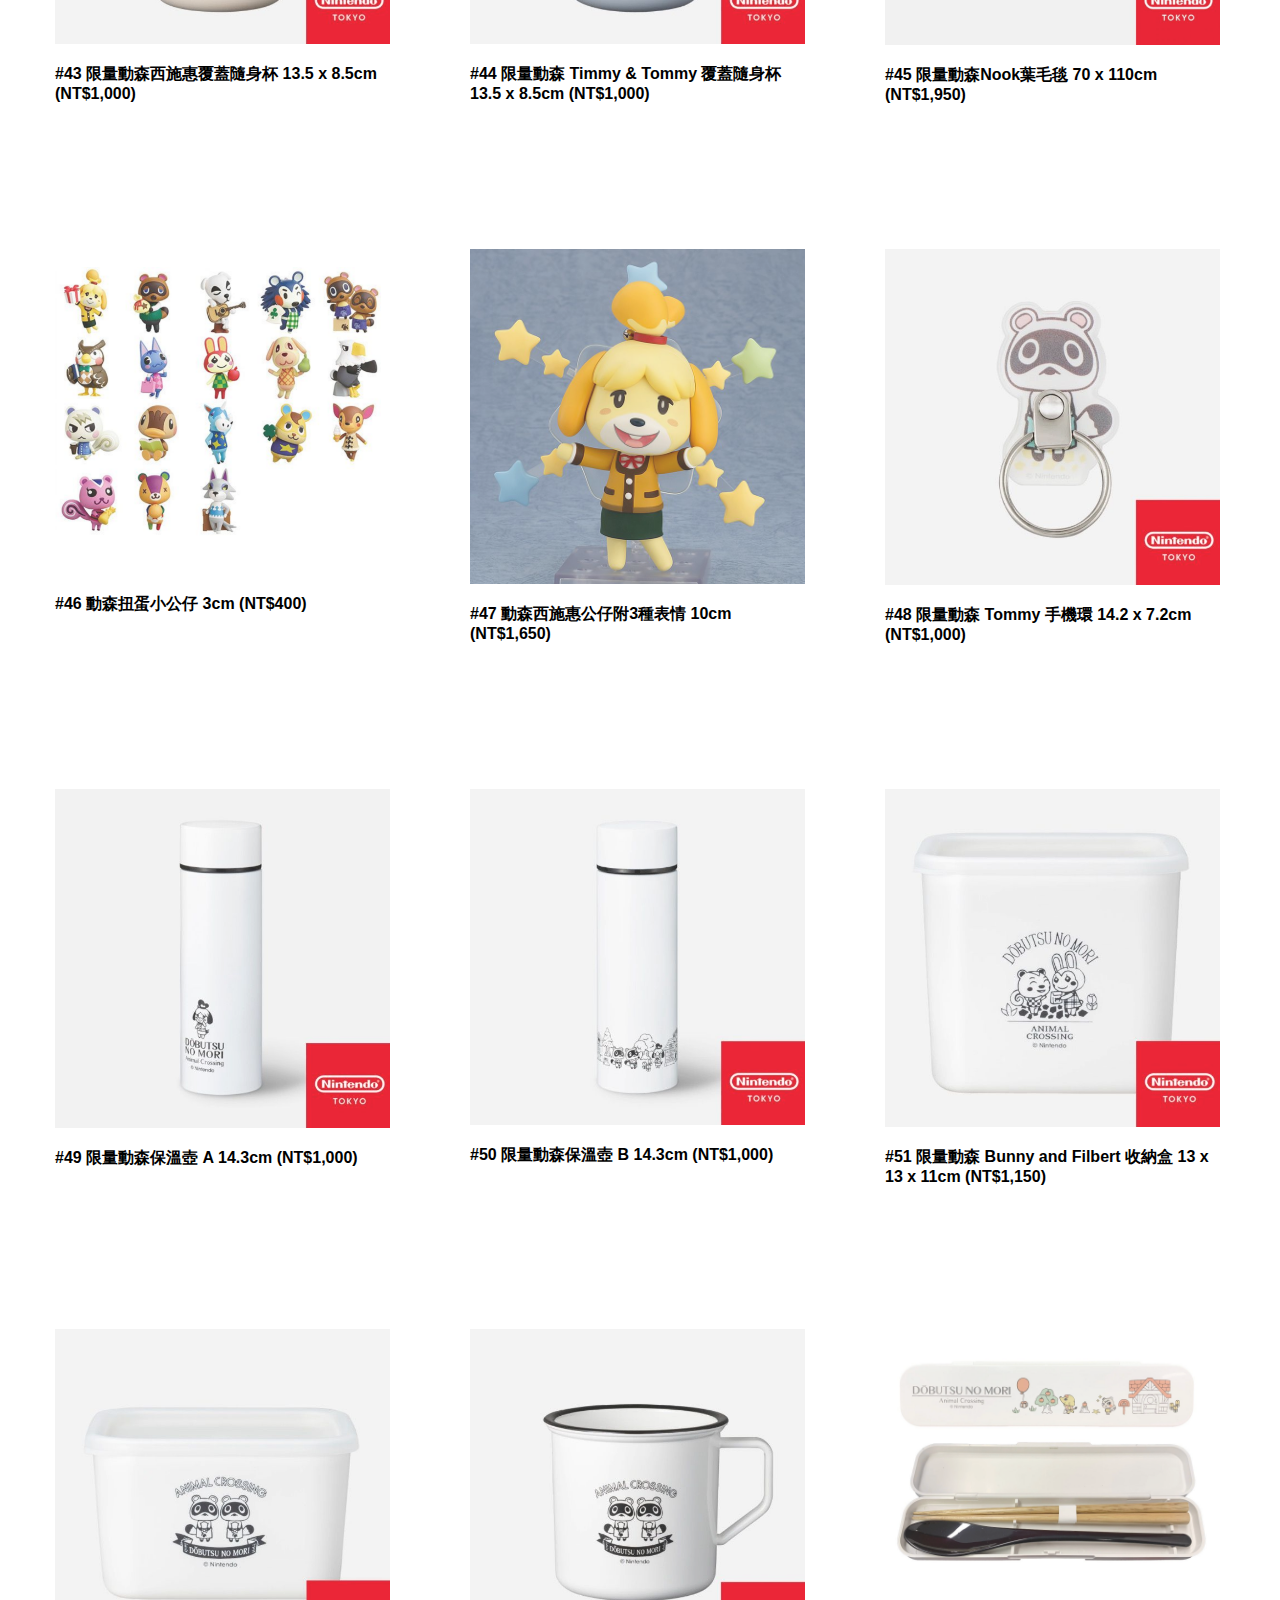
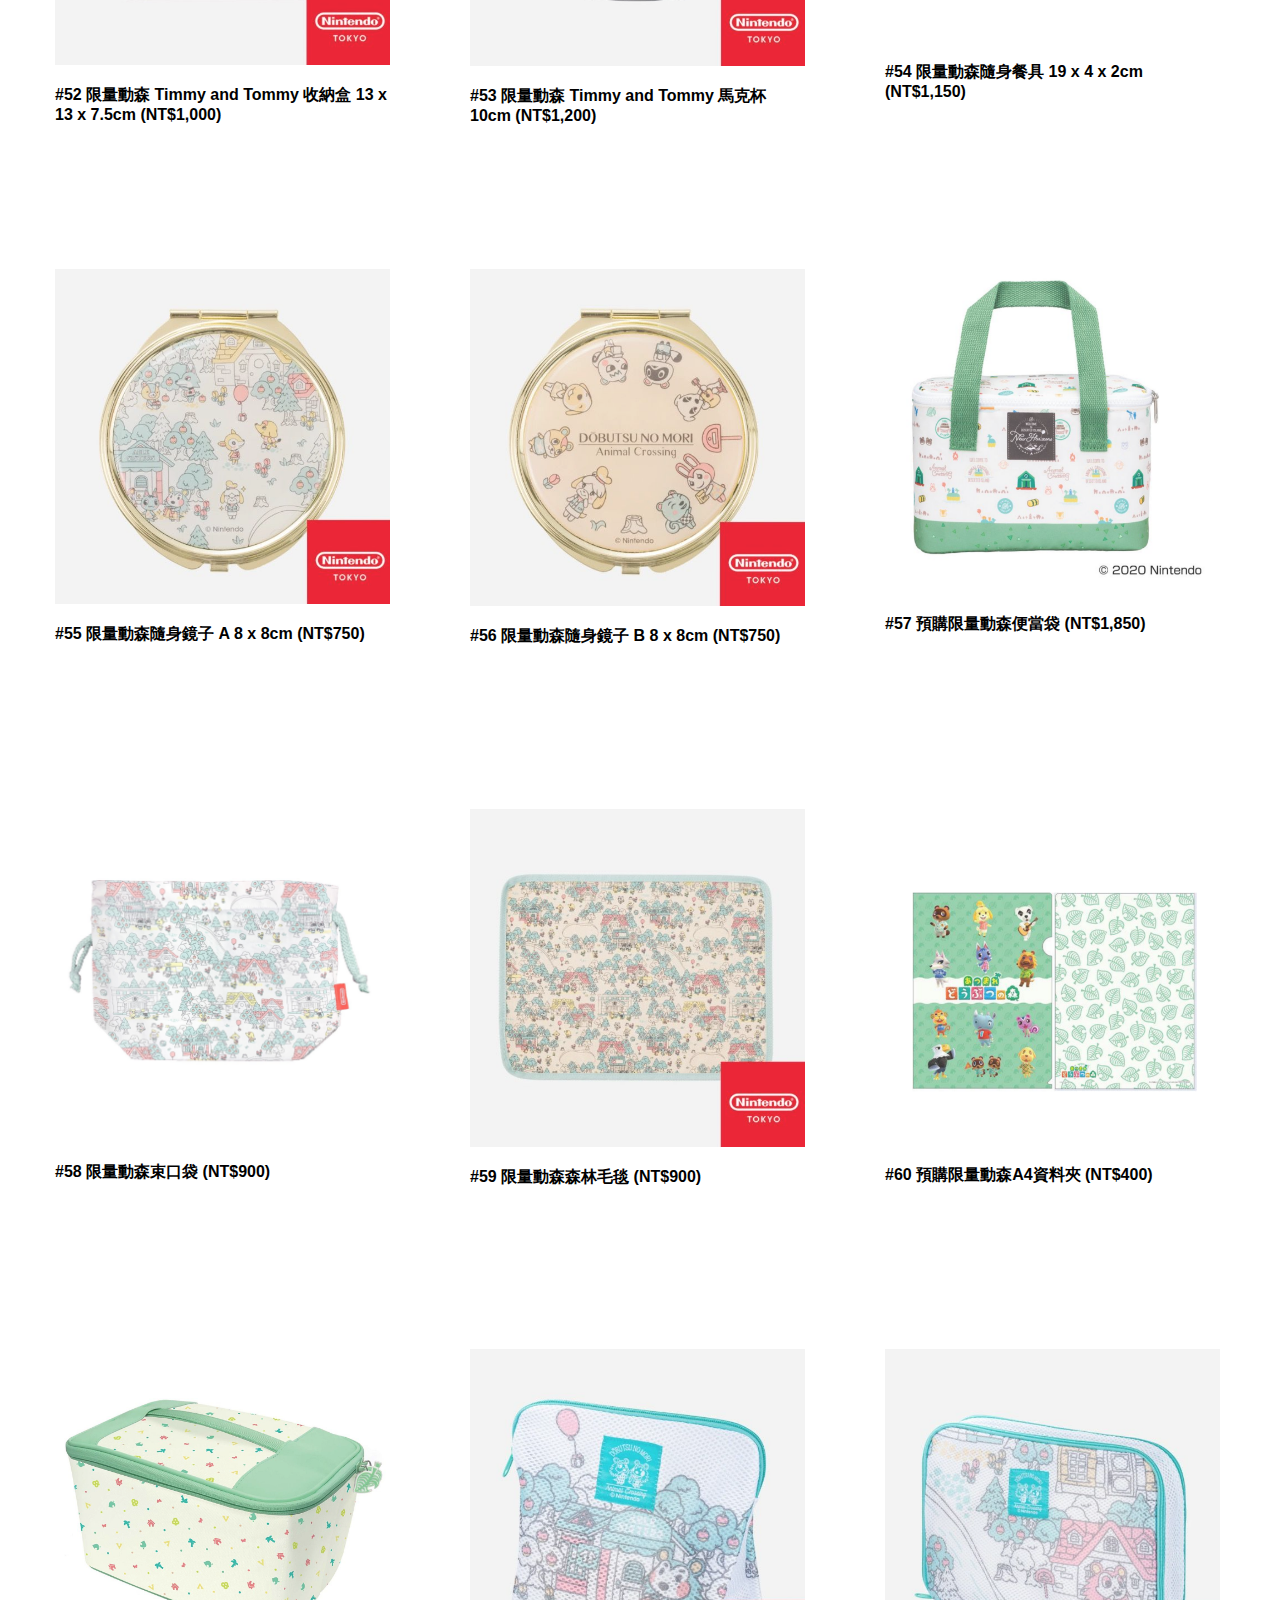
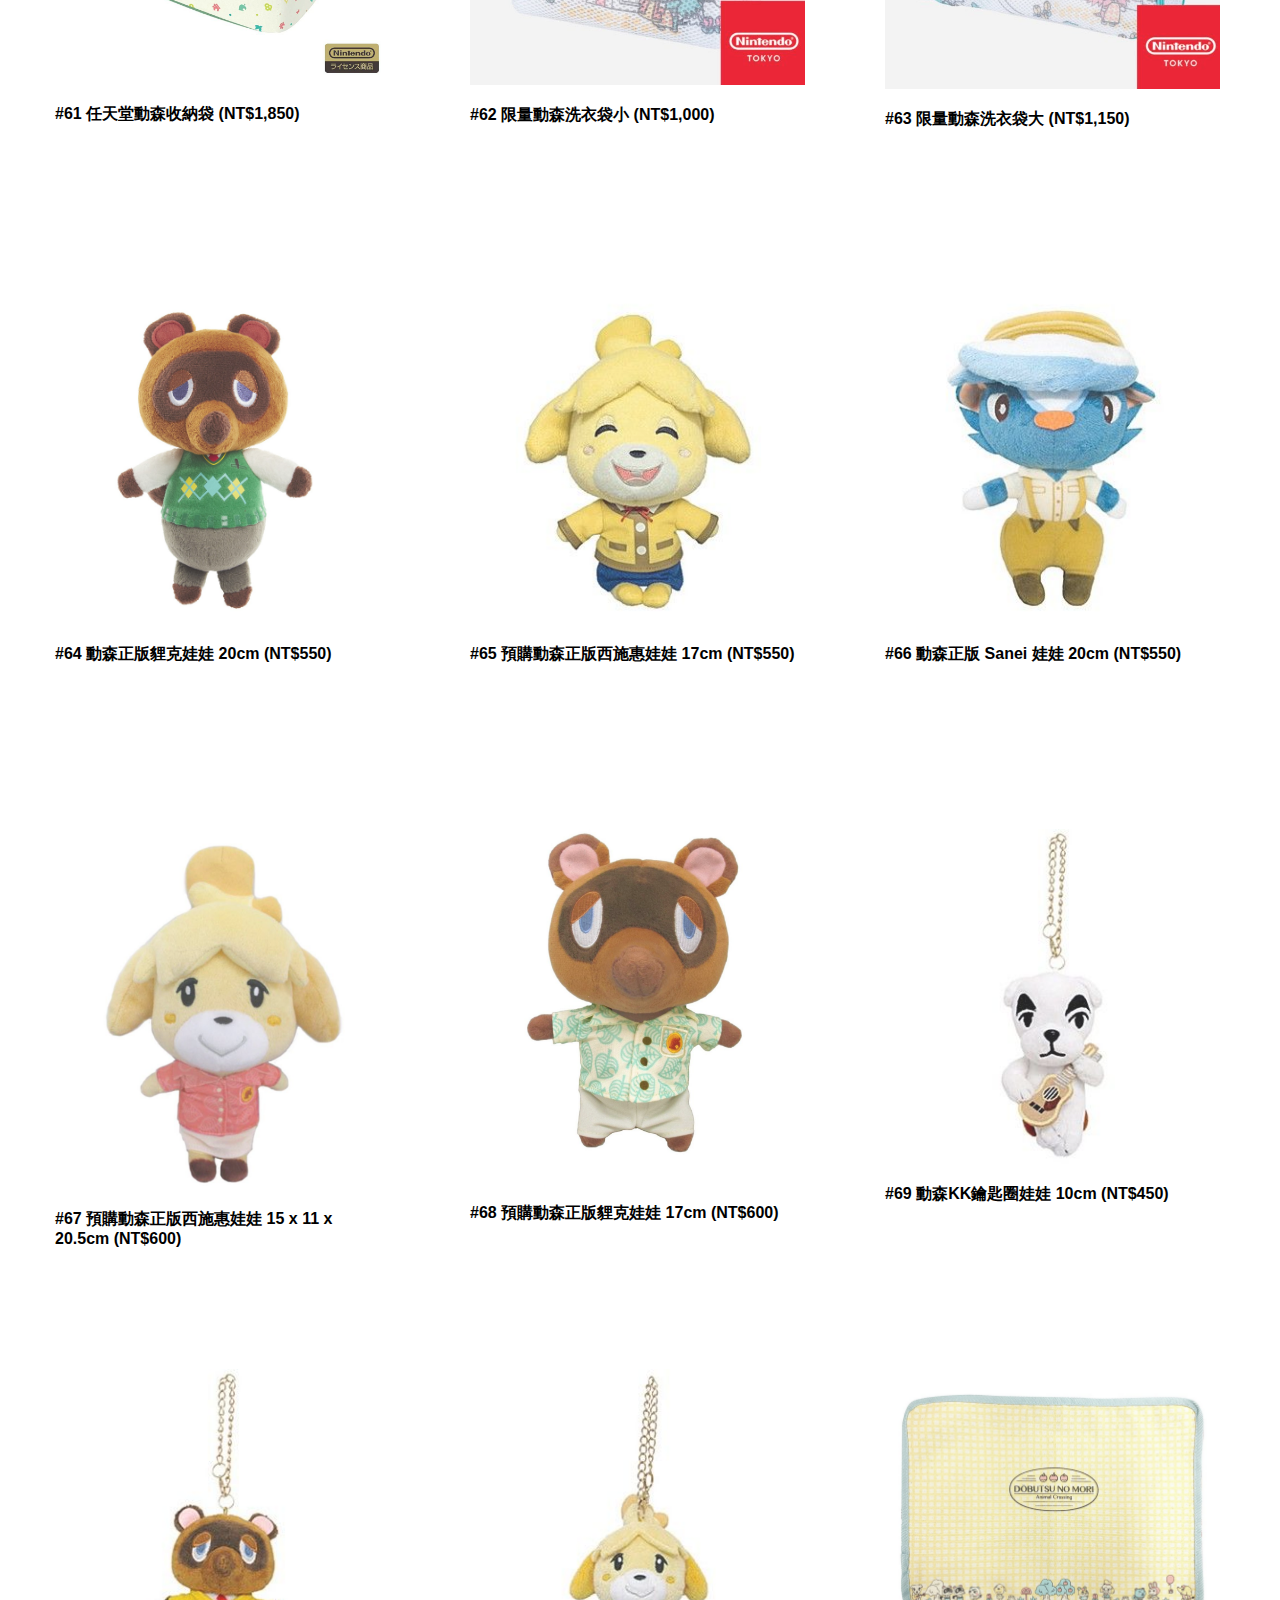
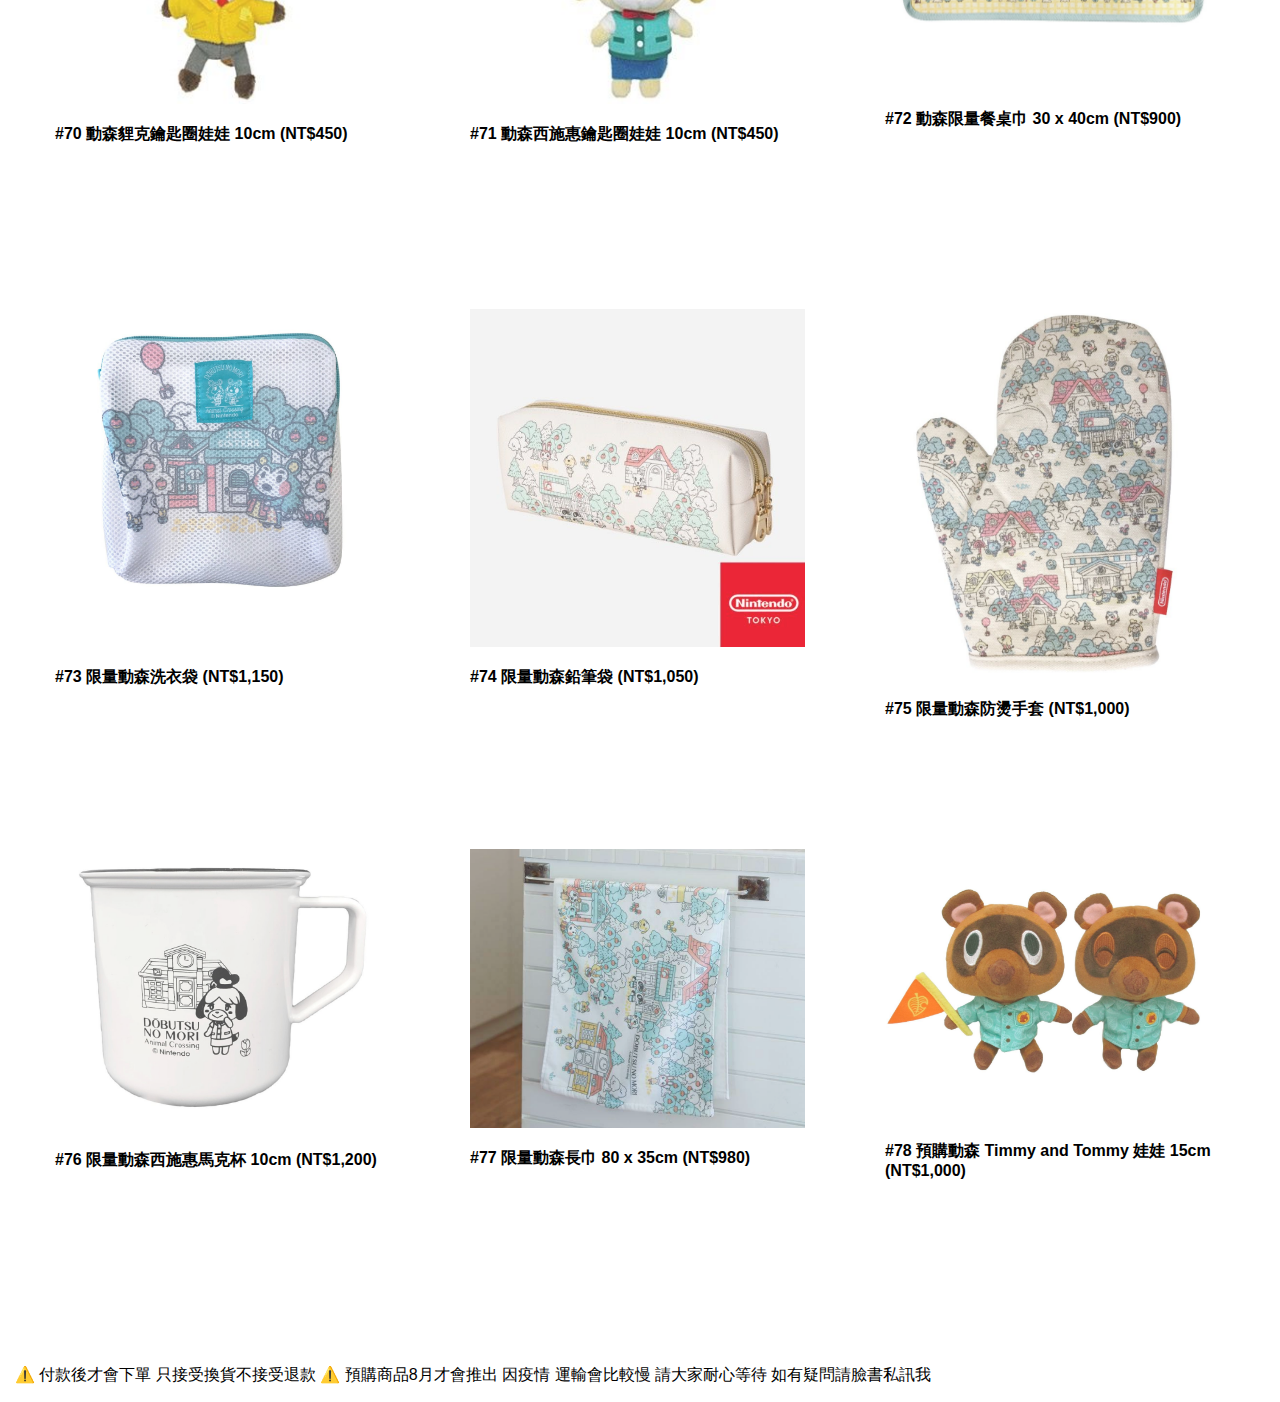
==== commit c72f7cf9: "new updated" ====
--- a/index.html
+++ b/index.html
@@ -87,6 +87,7 @@
         .column {
           width: 100%;
           padding: 10px;
+          margin-left: 0px;
         }
       }
     </style>
@@ -827,22 +828,22 @@
           style="width:100%"
           onclick="myFunction(this);"
         />
-        <p><b>#77 限量動森長巾 80 x 35cm (NT$980)</b></p>
-      </div>
-      <div class="column">
-        <img
-          src="./images/78-1.jpg"
+        <a href="7.html">
+          <p><b>#77 限量動森長巾 80 x 35cm (NT$980)</b></p></a
+        >
+      </div>
+      <div class="column">
+        <img
+          src="./images/78.jpg"
           alt="book"
-          style="width:60%"
-          onclick="myFunction(this);"
-        />
-        <a href="6.html">
-          <p><b>#78 動森學英文貼紙本 7.9 x 10.9in (NT$540)</b></p></a
-        >
+          style="width:100%"
+          onclick="myFunction(this);"
+        />
+        <p><b>#78 預購動森 Timmy and Tommy 娃娃 15cm (NT$1,000)</b></p>
       </div>
     </div>
     <p>
-      ⚠️ 付款後才會下單 只接受換貨不接受退款 ⚠️ 限量商品8月才會推出 因疫情
+      ⚠️ 付款後才會下單 只接受換貨不接受退款 ⚠️ 預購商品8月才會推出 因疫情
       運輸會比較慢 請大家耐心等待 如有疑問請臉書私訊我
     </p>
 
